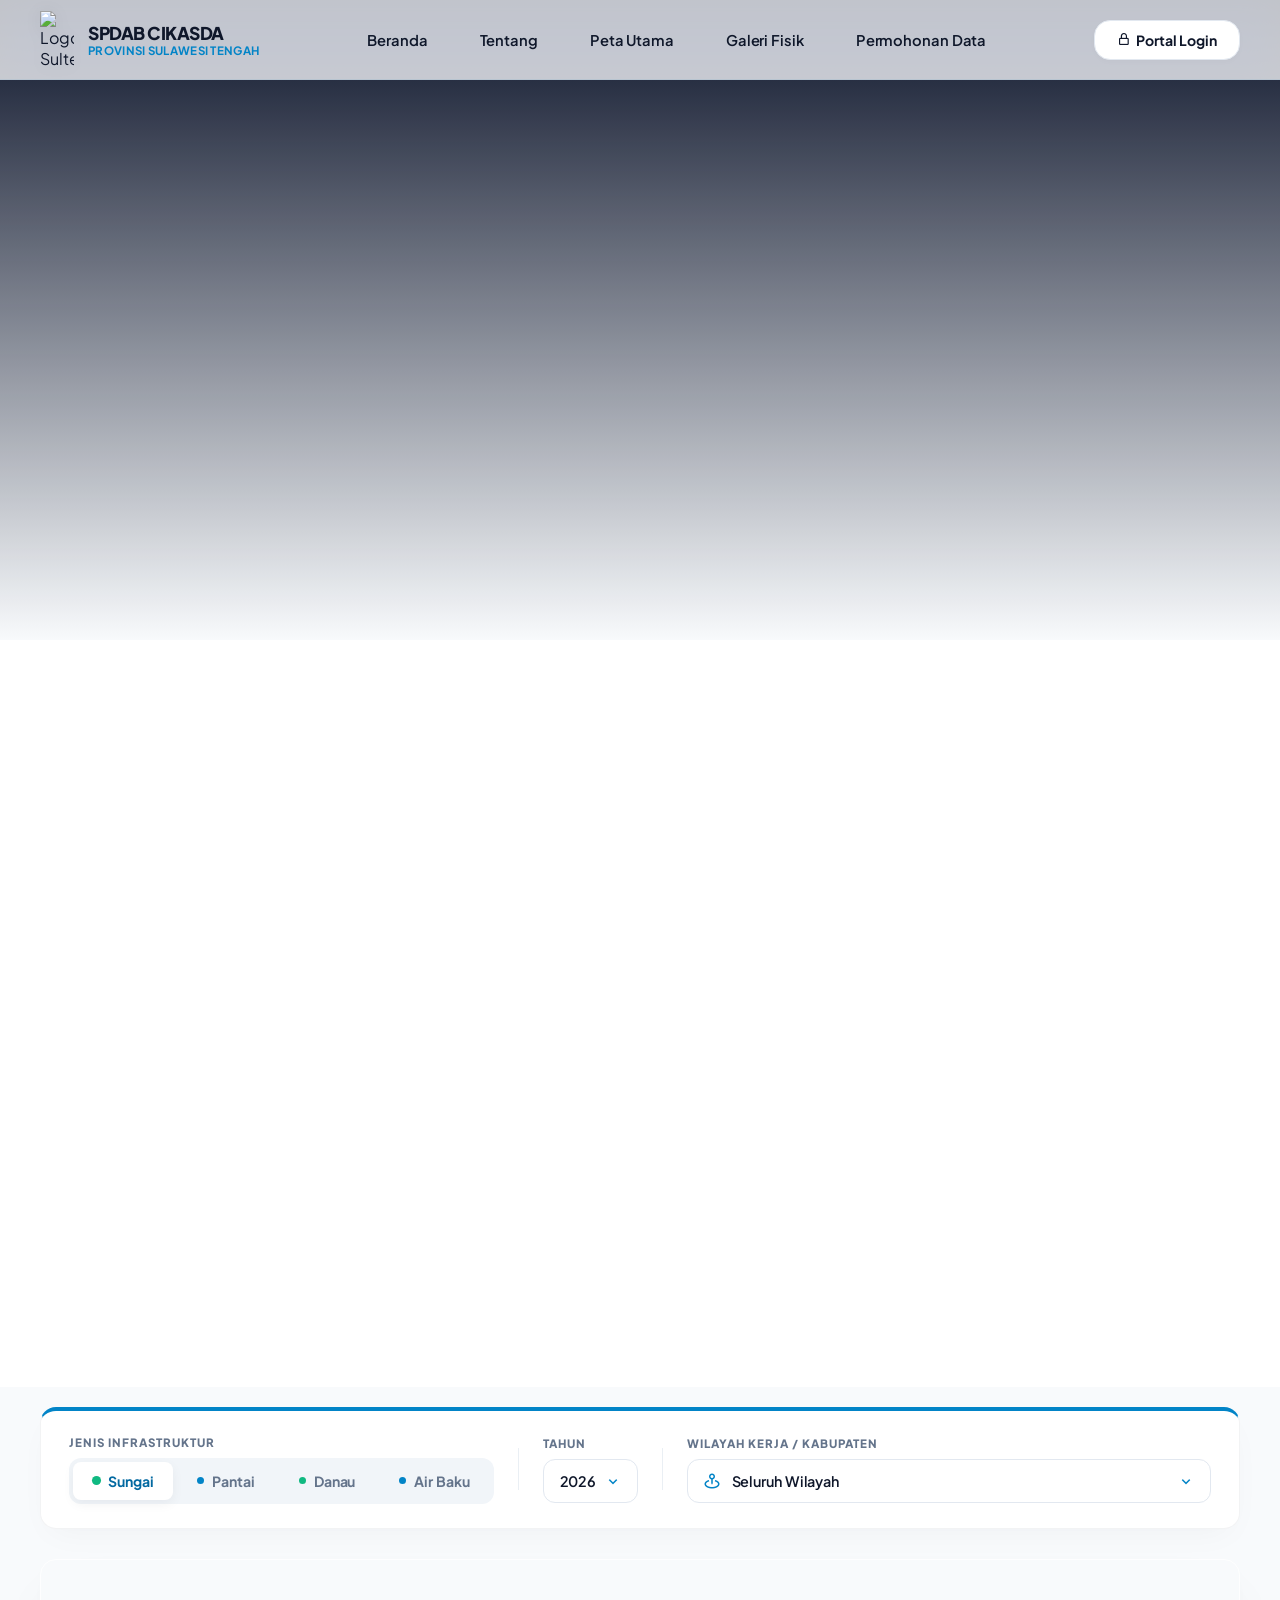
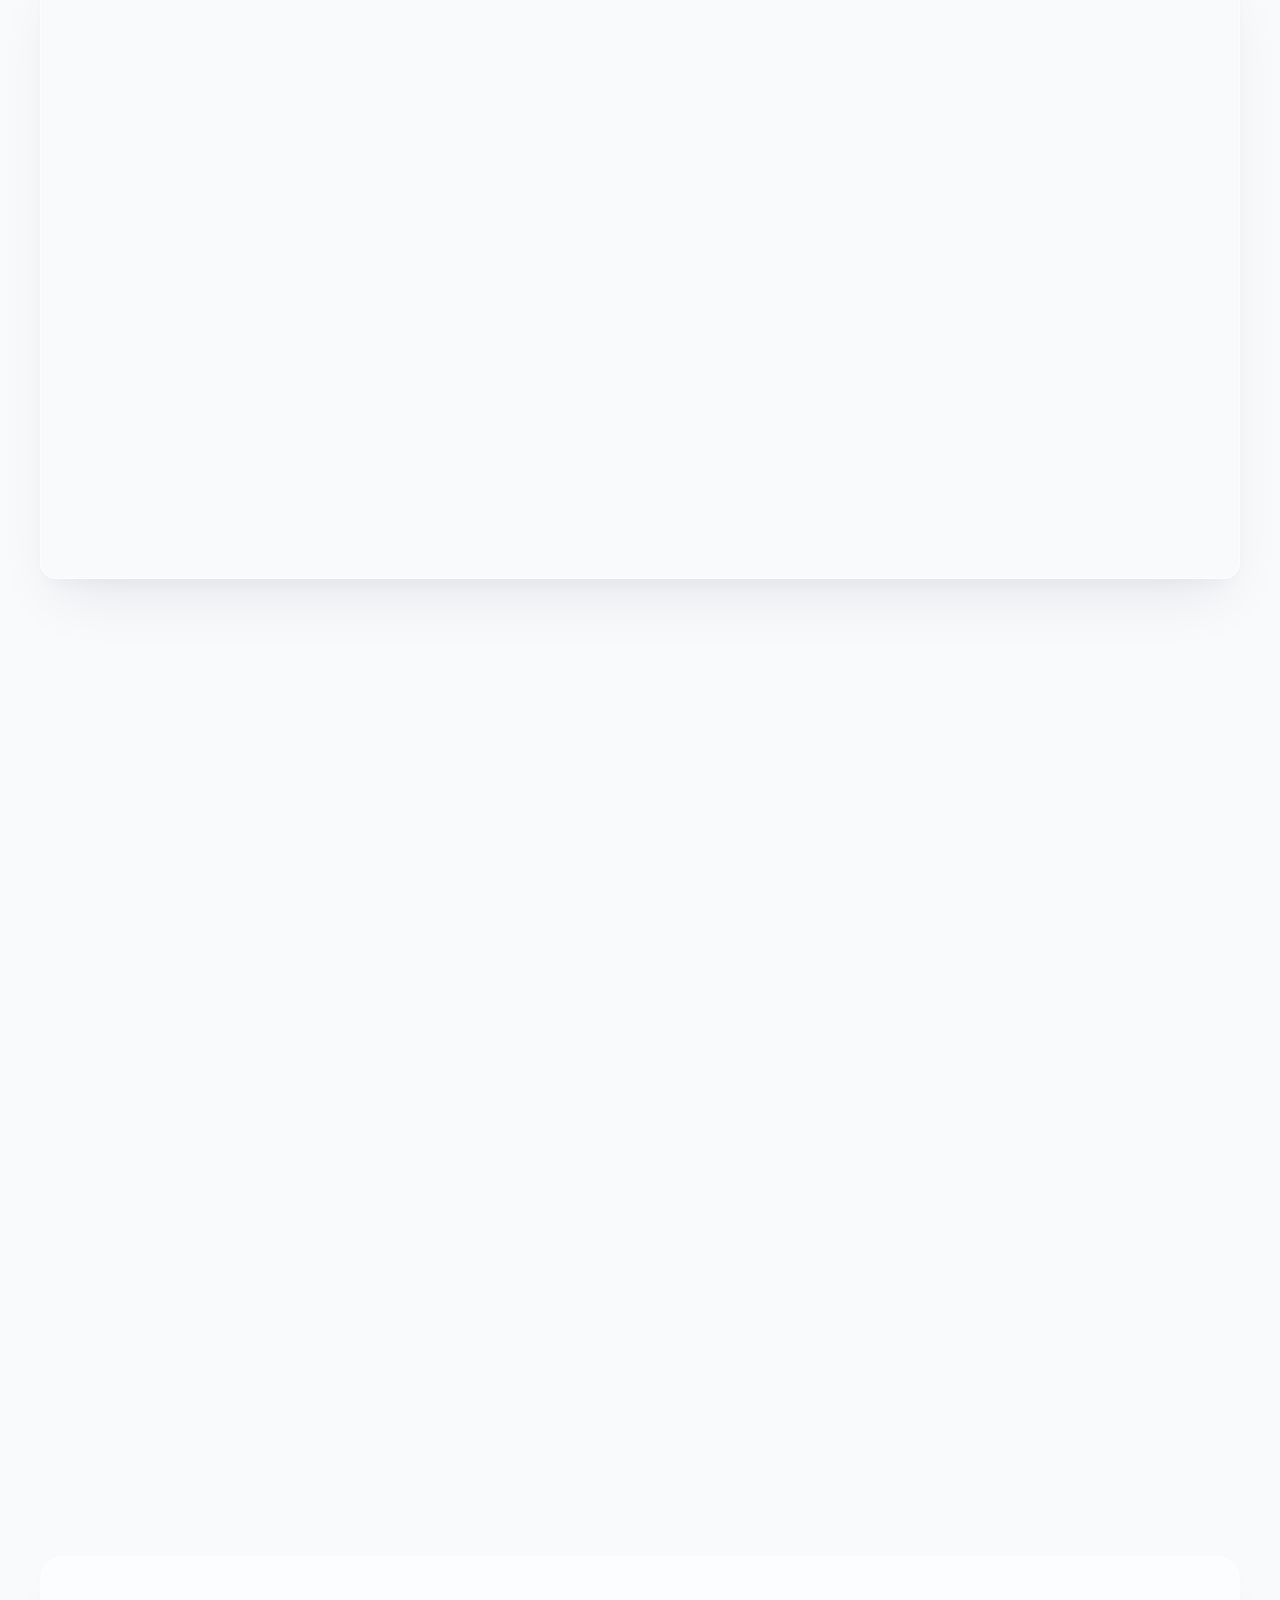
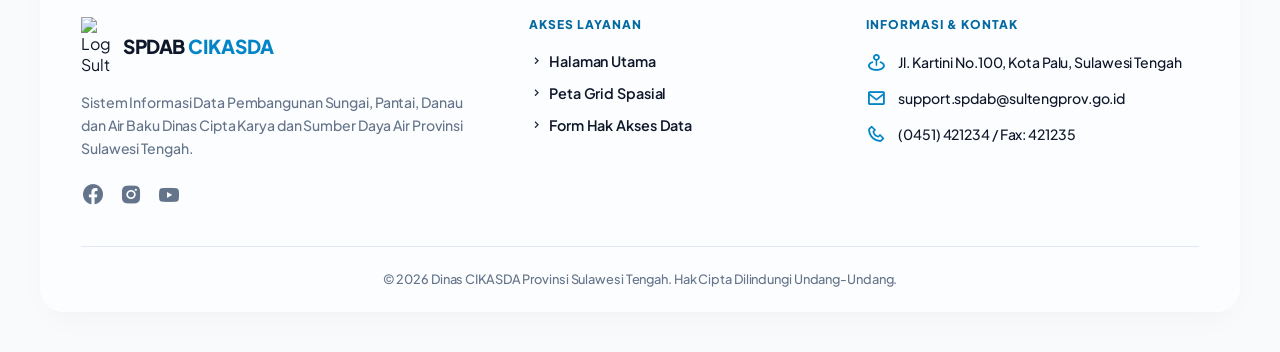
==== index.html @ 3705050e "kaledo" ====
<!DOCTYPE html>
<html lang="id">
<head>
    <meta charset="UTF-8">
    <meta name="viewport" content="width=device-width, initial-scale=1.0">
    <title>SPDAB CIKASDA — Provinsi Sulawesi Tengah</title>
    
    <link href="https://fonts.googleapis.com/css2?family=Plus+Jakarta+Sans:wght@400;500;600;700;800&display=swap" rel="stylesheet">
    <link href='https://unpkg.com/boxicons@2.1.4/css/boxicons.min.css' rel='stylesheet'>
    <link rel="stylesheet" href="https://unpkg.com/leaflet@1.9.4/dist/leaflet.css" crossorigin=""/>
    
    <!-- Library Animasi AOS CSS -->
    <link rel="stylesheet" href="https://unpkg.com/aos@next/dist/aos.css" />
    
    <link rel="stylesheet" href="style.css">
</head>
<body>

    <nav class="nav-bar">
        <div class="nav-wrapper">
            <div class="brand-signature">
                <img src="https://upload.wikimedia.org/wikipedia/commons/b/bf/Coat_of_arms_of_Central_Sulawesi.png" alt="Logo Sulteng" class="sulteng-corporate-logo">
                <div class="brand-meta">
                    <h2>SPDAB CIKASDA</h2>
                    <p>Provinsi Sulawesi Tengah</p>
                </div>
            </div>
            <div class="nav-navigation">
                <a href="#beranda" class="nav-link active">Beranda</a>
                <a href="#tentang-tujuan" class="nav-link">Tentang</a>
                <a href="#eksplorasi-gis" class="nav-link">Peta Utama</a>
                <a href="#galeri-progres" class="nav-link">Galeri Fisik</a>
                <button class="nav-btn-action" id="btnNavPermohonan">Permohonan Data</button>
            </div>
            <div class="nav-action">
                <a href="login.html" class="btn-login-portal" style="text-decoration: none; display: inline-flex; align-items: center; gap: 5px;">
                    <i class='bx bx-lock-alt'></i> Portal Login
                </a>
            </div>
        </div>
    </nav>

    <section id="beranda" class="premium-hero">
        <div class="hero-bg-image"></div>
        <div class="hero-gradient-overlay"></div>
        <div class="hero-content">
            <!-- Hero elements animasi memudar ke atas -->
            <div class="hero-badge" data-aos="fade-up">
                <span class="badge-pulse"></span> Integrasi Data Geospasial Aktual 2026
            </div>
            <h1 data-aos="fade-up" data-aos-delay="150">Sistem Informasi Data Pembangunan <br>Sungai, Pantai, Danau dan Air Baku (SPDAB)</h1>
            <p data-aos="fade-up" data-aos-delay="300">Konsolidasi data spasial infrastruktur sumber daya air di wilayah Provinsi Sulawesi Tengah dalam satu platform pemantauan yang transparan dan akurat.</p>
        </div>
    </section>

    <section id="tentang-tujuan" class="about-purpose-section">
        <div class="about-container">
            <div class="about-narrative">
                <div class="organic-badge" data-aos="fade-down">
                    <i class='bx bx-info-circle'></i> Manifes Platform
                </div>
                <h2 data-aos="fade-right" data-aos-delay="100">Menjaga Aliran Kehidupan, <br>Membangun Masa Depan Sulteng</h2>
                <p class="body-text" data-aos="fade-up" data-aos-delay="200">
                    Platform ini dirancang khusus untuk Melaksanakan Pengembangan dan Pengelolaan Jaringan Irigasi dan Rawa, serta Pengelolaan dan Konservasi Sungai, Danau,Pantai dan Air Baku di Wilayah Provinsi Sulawesi Tengah
                </p>
                
                <div class="purpose-fluid-grid">
                    <!-- Kartu-kartu tujuan muncul dari bawah berjenjang -->
                    <div class="purpose-card" data-aos="fade-up" data-aos-delay="300">
                        <div class="purpose-icon blue"><i class='bx bx-bullseye'></i></div>
                        <div class="purpose-info">
                            <h3>Akurasi Spasial</h3>
                            <p>Memastikan setiap titik konstruksi sungai dan air baku terekam presisi berbasis koordinat aktual.</p>
                        </div>
                    </div>
                    <div class="purpose-card" data-aos="fade-up" data-aos-delay="400">
                        <div class="purpose-icon green"><i class='bx bx-show-alt'></i></div>
                        <div class="purpose-info">
                            <h3>Transparansi Publik</h3>
                            <p>Membuka akses monitoring bagi masyarakat, akademisi, dan instansi untuk memantau pemanfaatan anggaran.</p>
                        </div>
                    </div>
                </div>
            </div>

            <!-- Bagian visual masuk dari arah kanan -->
            <div class="about-visual-showcase" data-aos="fade-left" data-aos-delay="300">
                <div class="organic-blob-shape"></div>
                <div class="stats-floating-glass animate-float">
                    <span class="stat-number">100%</span>
                    <span class="stat-label">Validasi Lapangan</span>
                </div>
                <div class="water-card-glass">
                    <h4>Wilayah Sungai Strategis</h4>
                    <p>Mencakup pengelolaan terpadu di 12 Kabupaten/Kota Sulawesi Tengah.</p>
                </div>
            </div>
        </div>
    </section>

    <section id="eksplorasi-gis" class="gis-workspace-section" data-aos="fade-up" data-aos-duration="1200">
        <div class="workspace-container">
            
            <div class="gis-horizontal-control-bar">
                
                <div class="control-segment">
                    <span class="control-label">Jenis Infrastruktur</span>
                    <div class="segmented-pill-wrapper">
                        <button class="segment-pill-btn active" data-category="sungai"><span class="indicator-dot green"></span>Sungai</button>
                        <button class="segment-pill-btn" data-category="pantai"><span class="indicator-dot blue"></span>Pantai</button>
                        <button class="segment-pill-btn" data-category="danau"><span class="indicator-dot green"></span>Danau</button>
                        <button class="segment-pill-btn" data-category="air-baku"><span class="indicator-dot blue"></span>Air Baku</button>
                    </div>
                </div>

                <div class="control-divider"></div>

                <div class="control-segment">
                    <span class="control-label">Tahun</span>
                    <div class="custom-select-wrapper">
                        <select id="yearSelectDropdown" class="minimal-select">
                            <option value="2026">2026</option>
                            <option value="2025">2025</option>
                            <option value="2024">2024</option>
                            <option value="2023">2022</option>
                            <option value="2023">2022</option>
                            <option value="2023">2021</option>
                            <option value="2023">2021</option>
                        </select>
                        <i class='bx bx-chevron-down select-arrow'></i>
                    </div>
                </div>

                <div class="control-divider"></div>

                <div class="control-segment flex-grow-segment">
                    <span class="control-label">Wilayah Kerja / Kabupaten</span>
                    <div class="custom-select-wrapper">
                        <select id="regionSelectDropdown" class="minimal-select">
                            <option value="ALL">Seluruh Wilayah</option>
                        </select>
                        <i class='bx bx-map-pin select-arrow-left'></i> <i class='bx bx-chevron-down select-arrow'></i>
                    </div>
                </div>

            </div>

            <main class="map-viewport-wrapper">
                <div id="map"></div>

                <div class="floating-gis-data-sheet" id="gisDetailSheet">
                    <div class="sheet-top-bar">
                        <div class="sheet-badge"><i class='bx bx-cube-alt'></i> <span id="sheetCategoryBadge">Sungai</span></div>
                        <button class="sheet-close-btn" id="closeSheetBtn"><i class='bx bx-x'></i></button>
                    </div>
                    <h3 id="sheetProjectTitle">Nama Proyek Kontruksi</h3>
                    <div class="sheet-content-metrics">
                        <div class="metric-item">
                            <span class="m-label">Volume Konstruksi</span>
                            <span class="m-value" id="sheetVolumeValue">-</span>
                        </div>
                        <div class="metric-item">
                            <span class="m-label">Titik Koordinat GPS</span>
                            <span class="m-value text-blue" id="sheetCoordsValue">-</span>
                        </div>
                        <div class="metric-card-notes">
                            <h4>Catatan Teknis Lapangan</h4>
                            <p id="sheetDescriptionValue">-</p>
                        </div>
                    </div>
                </div>
            </main>

        </div>
    </section>

    <section id="galeri-progres" class="gallery-progress-section">
        <div class="gallery-section-header" data-aos="fade-down">
            <div class="organic-badge green">
                <i class='bx bx-images'></i> Bukti Fisik Lapangan
            </div>
            <h2>Eksplorasi Visual Pembangunan</h2>
            <p>Melihat perubahan nyata kondisi infrastruktur melalui dokumentasi autentik tim satuan kerja CIKASDA.</p>
        </div>

        <div class="gallery-fluid-grid">
            
            <!-- Kartu Galeri 1 (Efek zoom-in dari bawah) -->
            <div class="gallery-card" data-aos="zoom-in-up" data-aos-delay="100">
                <div class="gallery-image-wrapper">
                    <img src="https://akcdn.detik.net.id/community/media/visual/2017/09/25/691a00d3-b2e8-4934-9be1-70853d0c3378.jpg?w=700&q=90" alt="Pekerjaan Sungai">
                    <span class="project-tag tag-river">Sungai</span>
                </div>
                <div class="gallery-details">
                    <div class="project-meta-top">
                        <span><i class='bx bx-map'></i> Sigi</span>
                        <span class="status-badge done">Selesai</span>
                    </div>
                    <h3>Pembangunan Tanggul Normalisasi Sungai Gumbasa</h3>
                    <p>Proteksi kawasan pemukiman warga dari luapan debit air sungai saat curah hujan tinggi.</p>
                    <div class="project-progress-bar">
                        <div class="bar-fill" style="width: 100%;"></div>
                    </div>
                </div>
            </div>

            <!-- Kartu Galeri 2 -->
            <div class="gallery-card" data-aos="zoom-in-up" data-aos-delay="200">
                <div class="gallery-image-wrapper">
                    <img src="https://www.ijintender.co.id/images/article/3226%20Desember%202020.jpg" alt="Fasilitas Air Baku">
                    <span class="project-tag tag-water">Air Baku</span>
                </div>
                <div class="gallery-details">
                    <div class="project-meta-top">
                        <span><i class='bx bx-map'></i> Donggala</span>
                        <span class="status-badge active">On Progress</span>
                    </div>
                    <h3>Pipa Transmisi & Reservoir Air Baku Zona Pantai Barat</h3>
                    <p>Peningkatan kapasitas suplai air bersih untuk kebutuhan domestik masyarakat pesisir.</p>
                    <div class="project-progress-bar">
                        <div class="bar-fill" style="width: 75%;"></div>
                    </div>
                </div>
            </div>

            <!-- Kartu Galeri 3 -->
            <div class="gallery-card" data-aos="zoom-in-up" data-aos-delay="300">
                <div class="gallery-image-wrapper">
                    <img src="https://sulawesi.news/wp-content/uploads/2022/11/IMG-20221104-WA0272.jpg" alt="Pengamanan Pantai">
                    <span class="project-tag tag-coast">Pantai</span>
                </div>
                <div class="gallery-details">
                    <div class="project-meta-top">
                        <span><i class='bx bx-map'></i> Palu</span>
                        <span class="status-badge done">Selesai</span>
                    </div>
                    <h3>Revitalisasi Breakwater & Tanggul Pengaman Pantai Talise</h3>
                    <p>Mereduksi energi gelombang pasang sekaligus menata kembali estetika ruang publik pantai kota.</p>
                    <div class="project-progress-bar">
                        <div class="bar-fill" style="width: 100%;"></div>
                    </div>
                </div>
            </div>

        </div>
    </section>

    <div class="footer-blur-container">
        <footer class="corporate-footer-glass">
            <div class="footer-grid-container">
                <div class="footer-brand-column">
                    <div class="footer-logo">
                        <img src="https://upload.wikimedia.org/wikipedia/commons/b/bf/Coat_of_arms_of_Central_Sulawesi.png" alt="Logo Sulteng" class="sulteng-corporate-logo-footer">
                        <h3>SPDAB <span>CIKASDA</span></h3>
                    </div>
                    <p class="footer-brand-text">Sistem Informasi Data Pembangunan Sungai, Pantai, Danau dan Air Baku Dinas Cipta Karya dan Sumber Daya Air Provinsi Sulawesi Tengah.</p>
                    <div class="footer-social-links">
                        <a href="#"><i class='bx bxl-facebook-circle'></i></a>
                        <a href="#"><i class='bx bxl-instagram-alt' ></i></a>
                        <a href="#"><i class='bx bxl-youtube' ></i></a>
                    </div>
                </div>
                <div class="footer-links-column">
                    <h4>Akses Layanan</h4>
                    <ul>
                        <li><a href="#beranda"><i class='bx bx-chevron-right'></i> Halaman Utama</a></li>
                        <li><a href="#eksplorasi-gis"><i class='bx bx-chevron-right'></i> Peta Grid Spasial</a></li>
                        <li><button onclick="document.getElementById('btnNavPermohonan').click()"><i class='bx bx-chevron-right'></i> Form Hak Akses Data</button></li>
                    </ul>
                </div>
                <div class="footer-contact-column">
                    <h4>Informasi & Kontak</h4>
                    <p><i class='bx bx-map-pin' ></i> Jl. Kartini No.100, Kota Palu, Sulawesi Tengah</p>
                    <p><i class='bx bx-envelope' ></i> support.spdab@sultengprov.go.id</p>
                    <p><i class='bx bx-phone' ></i> (0451) 421234 / Fax: 421235</p>
                </div>
            </div>

            <div class="footer-bottom-bar">
                <p>&copy; 2026 Dinas CIKASDA Provinsi Sulawesi Tengah. Hak Cipta Dilindungi Undang-Undang.</p>
            </div>
        </footer>
    </div>

    <div class="modal-window-backdrop" id="requestDataModal">
        <div class="modal-window-container">
            <button class="modal-close-trigger" id="closeModalBtn"><i class='bx bx-x'></i></button>
            <div class="modal-window-header">
                <div class="modal-header-icon"><i class='bx bx-shield-quarter'></i></div>
                <h3>Formulir Permohonan Akses Data</h3>
                <p>Arsip data di bawah tahun 2026 memerlukan verifikasi dan perizinan tertulis dari pihak sekretariat CIKASDA.</p>
            </div>
            <form id="requestForm" onsubmit="event.preventDefault(); alert('Formulir terkirim! Tim admin CIKASDA akan memverifikasi permohonan Anda via email.'); document.getElementById('closeModalBtn').click();">
                <div class="form-group-input">
                    <label>Nama Lengkap / Instansi Pemohon</label>
                    <input type="text" required placeholder="Contoh: Badan Peneliti Universitas Tadulako">
                </div>
                <div class="form-group-input">
                    <label>Alamat Email Kontak Resmi</label>
                    <input type="email" required placeholder="name@domain.com">
                </div>
                <div class="form-group-input">
                    <label>Alamat Email Kontak Resmi</label>
                    <input type="email" required placeholder="name@domain.com">
                </div>
                <div class="form-group-input">
                    <label>Alasan Pengajuan Data Historis</label>
                    <textarea rows="3" required placeholder="Tuliskan alasan analitis atau keperluan studi Anda dengan jelas..."></textarea>
                </div>
                <div class="modal-footer-actions">
                    <button type="button" class="btn-action-outline" id="cancelModalBtn">Batalkan</button>
                    <button type="submit" class="btn-action-solid">Kirim Berkas Pengajuan</button>
                </div>
            </form>
        </div>
    </div>

    <script src="https://unpkg.com/leaflet@1.9.4/dist/leaflet.js" crossorigin=""></script>
    
    <!-- Library Animasi AOS JS -->
    <script src="https://unpkg.com/aos@next/dist/aos.js"></script>
    
    <script src="script.js"></script>
</body>
</html>
---- style.css ----
:root {
    --white: #FFFFFF;
    --bg-light: #F8FAFC; 
    --text-dark: #0F172A;
    --text-muted: #64748B;
    

    --brand-blue: #0284C7;      
    --brand-blue-light: #F0F9FF;
    --brand-blue-dark: #0369A1;
    --brand-green: #10B981;       
    --brand-green-light: #ECFDF5;
    --brand-red: #EF4444;       
    
    --border-thin: #E2E8F0;
    

    --shadow-subtle: 0 12px 34px -10px rgba(15, 23, 42, 0.04), 0 4px 12px -4px rgba(15, 23, 42, 0.02);
    --shadow-premium: 0 30px 60px -15px rgba(15, 23, 42, 0.08), 0 10px 20px -5px rgba(15, 23, 42, 0.04);
    
    --radius-ui: 16px;
    

    --transition-smooth: all 0.4s cubic-bezier(0.25, 1, 0.5, 1);
    --transition-elastic: all 0.5s cubic-bezier(0.34, 1.56, 0.64, 1);
}

html {
    scroll-behavior: smooth;
    scroll-padding-top: 60px; 
}

* { 
    margin: 0; 
    padding: 0; 
    box-sizing: border-box; 
    font-family: 'Plus Jakarta Sans', sans-serif; 
    letter-spacing: -0.1px;
}

body { 
    background-color: var(--bg-light); 
    color: var(--text-dark); 
    -webkit-font-smoothing: antialiased;
    -moz-osx-font-smoothing: grayscale;
    

    background-image: 
        radial-gradient(circle at 0% 0%, rgba(2, 132, 199, 0.04) 0%, transparent 35%),
        radial-gradient(circle at 100% 100%, rgba(16, 185, 129, 0.04) 0%, transparent 45%);
    background-attachment: fixed;
}


.nav-bar { 
    position: fixed; 
    top: 0; 
    left: 0; 
    width: 100%; 
    height: 80px; 
    background: rgba(255, 255, 255, 0.75); 
    backdrop-filter: blur(20px) saturate(180%); 
    -webkit-backdrop-filter: blur(20px) saturate(180%); 
    border-bottom: 1px solid rgba(2, 132, 199, 0.08); 
    z-index: 2000; 
    transition: var(--transition-smooth);
}
.nav-wrapper { max-width: 1440px; margin: 0 auto; height: 100%; display: flex; justify-content: space-between; align-items: center; padding: 0 40px; }
.brand-signature { display: flex; align-items: center; gap: 14px; }
.sulteng-corporate-logo { width: 34px; height: auto; object-fit: contain; filter: drop-shadow(0 2px 8px rgba(0,0,0,0.06)); }

.brand-meta h2 { font-size: 1.1rem; font-weight: 800; letter-spacing: -0.5px; color: var(--text-dark); }
.brand-meta p { font-size: 0.72rem; color: var(--brand-blue); font-weight: 700; letter-spacing: 0.3px; margin-top: -1px; text-transform: uppercase; }

.nav-navigation { display: flex; gap: 12px; align-items: center; }

/* Mikro-interaksi Tombol Navigasi */
.nav-link, 
.nav-btn-action { 
    text-decoration: none; 
    color: var(--text-dark); 
    font-size: 0.92rem; 
    font-weight: 600; 
    padding: 10px 20px;
    border-radius: var(--radius-ui);
    background: transparent; 
    border: none;
    cursor: pointer; 
    display: flex; 
    align-items: center; 
    gap: 8px; 
    transition: var(--transition-elastic); 
}

.nav-link:hover, 
.nav-btn-action:hover { 
    color: var(--brand-blue); 
    background: var(--brand-blue-light);
    transform: scale(1.02);
}

.nav-btn-action i {
    font-size: 1.1rem;
    color: var(--text-muted);
    transition: var(--transition-smooth);
}
.nav-btn-action:hover i {
    color: var(--brand-blue);
    transform: rotate(5deg);
}

.btn-login-portal { 
    background: var(--white); 
    border: 1.5px solid var(--border-thin); 
    color: var(--text-dark);
    padding: 10px 22px; 
    border-radius: var(--radius-ui); 
    font-weight: 700; 
    font-size: 0.88rem; 
    cursor: pointer; 
    display: flex; 
    align-items: center; 
    gap: 8px; 
    box-shadow: 0 2px 6px rgba(15, 23, 42, 0.02);
    transition: var(--transition-elastic); 
}
.btn-login-portal:hover { 
    border-color: var(--brand-blue);
    background: var(--brand-blue); 
    color: var(--white); 
    transform: translateY(-2px);
    box-shadow: 0 12px 20px -8px rgba(2, 132, 199, 0.3);
}

/* PREMIUM HERO SECTION */
.premium-hero { 
    position: relative; 
    min-height: 640px; 
    display: flex; 
    align-items: center; 
    justify-content: center; 
    text-align: center; 
    background-color: #0B1329; 
    overflow: hidden; 
    padding: 140px 24px 100px;
}
.hero-bg-image { 
    position: absolute; 
    inset: 0; 
    background-image: url('https://images.unsplash.com/photo-1713959989861-2425c95e9777?q=80&w=764&auto=format&fit=crop&ixlib=rb-4.1.0&ixid=M3wxMjA3fDB8MHxwaG90by1wYWdlfHx8fGVufDB8fHx8fA%3D%3D'); 
    background-size: cover; 
    background-position: center; 
    opacity: 0.98;
    filter: scale(1.05) blur(1px);
}
.hero-gradient-overlay { 
    position: absolute; 
    inset: 0; 
    background: linear-gradient(180deg, rgba(11, 19, 41, 0.3) 0%, var(--bg-light) 100%); 
    z-index: 1; 
}
.hero-content { 
    position: relative; 
    z-index: 10; 
    max-width: 950px; 
    padding: 0 24px; 
    animation: cubicFadeInUp 1.2s cubic-bezier(0.16, 1, 0.3, 1) forwards;
}

.hero-badge { 
    display: inline-flex; 
    align-items: center; 
    gap: 8px; 
    background: rgba(255, 255, 255, 0.9); 
    backdrop-filter: blur(8px);
    border: 1px solid var(--border-thin); 
    padding: 8px 18px; 
    border-radius: 100px; 
    font-size: 0.8rem; 
    font-weight: 700; 
    color: var(--brand-blue-dark); 
    margin-bottom: 28px; 
    box-shadow: var(--shadow-subtle);
}
.badge-pulse { width: 8px; height: 8px; background: var(--brand-green); border-radius: 50%; display: inline-block; animation: pulseGlow 2.5s infinite; }

.premium-hero h1 { font-size: 2.8rem; font-weight: 800; color: var(--text-dark); line-height: 1.35; letter-spacing: -1.2px; margin-bottom: 22px; text-shadow: 0 10px 30px rgba(255,255,255,0.5); }
.premium-hero p { font-size: 1.05rem; color: var(--text-muted); max-width: 720px; margin: 0 auto; line-height: 1.75; font-weight: 500; }

/* HORIZONTAL CONTROLLER WORKSPACE */
.gis-workspace-section { 
    padding: 20px 40px 60px; 
    max-width: 1440px; 
    margin: 0 auto;
    animation: cubicFadeInUp 1.4s cubic-bezier(0.16, 1, 0.3, 1) forwards;
}
.gis-horizontal-control-bar { 
    display: flex; 
    align-items: center; 
    gap: 24px; 
    background: var(--white); 
    padding: 24px 28px; 
    border-radius: var(--radius-ui); 
    border: 1px solid rgba(15, 23, 42, 0.05);
    border-top: 4px solid var(--brand-blue);
    box-shadow: var(--shadow-subtle); 
    margin-bottom: 30px; 
}
.control-segment { display: flex; flex-direction: column; gap: 8px; }
.flex-grow-segment { flex: 1; }
.control-label { font-size: 0.72rem; font-weight: 800; text-transform: uppercase; color: var(--text-muted); letter-spacing: 1px; }
.control-divider { width: 1px; height: 42px; background: var(--border-thin); align-self: center; opacity: 0.7; }

/* Segmented Controls Modifikasi Fluid */
.segmented-pill-wrapper { display: flex; gap: 4px; background: #F1F5F9; padding: 4px; border-radius: 12px; }
.segment-pill-btn { 
    border: none; 
    background: transparent; 
    padding: 10px 20px; 
    font-size: 0.88rem; 
    font-weight: 700; 
    color: var(--text-muted); 
    border-radius: 8px; 
    cursor: pointer; 
    display: flex; 
    align-items: center; 
    gap: 8px; 
    transition: var(--transition-smooth); 
}
.segment-pill-btn:hover:not(.active) {
    background: var(--white);
    color: var(--text-dark);
    box-shadow: 0 2px 8px rgba(0,0,0,0.04);
}
.segment-pill-btn.active { 
    background: var(--white); 
    color: var(--brand-blue-dark); 
    box-shadow: 0 4px 12px rgba(15, 23, 42, 0.05); 
}
.indicator-dot { width: 7px; height: 7px; border-radius: 50%; display: inline-block; transition: var(--transition-smooth); }
.indicator-dot.green { background: var(--brand-green); }
.indicator-dot.blue { background: var(--brand-blue); }
.segment-pill-btn.active .indicator-dot { transform: scale(1.3); }

/* Customisasi Dropdown Elit */
.custom-select-wrapper { position: relative; display: flex; align-items: center; width: 100%; }
.minimal-select { 
    width: 100%; 
    background: var(--white); 
    border: 1.5px solid var(--border-thin); 
    padding: 12px 40px 12px 16px; 
    font-size: 0.9rem; 
    font-weight: 600; 
    color: var(--text-dark); 
    border-radius: 12px; 
    outline: none; 
    appearance: none; 
    -webkit-appearance: none; 
    cursor: pointer; 
    transition: var(--transition-smooth); 
}
.minimal-select:hover {
    border-color: var(--brand-blue);
    box-shadow: 0 4px 12px rgba(2, 132, 199, 0.03);
}
.minimal-select:focus { 
    border-color: var(--brand-blue); 
    box-shadow: 0 0 0 4px rgba(2, 132, 199, 0.1);
}

.select-arrow, .select-arrow-left { position: absolute; right: 16px; pointer-events: none; color: var(--brand-blue); font-size: 18px; transition: var(--transition-smooth); }
.select-arrow-left { left: 16px; right: auto; }
#regionSelectDropdown { padding-left: 44px; min-width: 290px; }
.minimal-select:focus ~ i { transform: translateY(-2px) scale(1.1); color: var(--brand-blue-dark); }

/* MAP VIEWPORT & MAP PIN */
.map-viewport-wrapper { 
    position: relative; 
    height: 620px; 
    border-radius: var(--radius-ui); 
    overflow: hidden; 
    border: 1px solid rgba(255, 255, 255, 0.8); 
    box-shadow: var(--shadow-premium); 
    transition: var(--transition-smooth);
}
#map { width: 100%; height: 100%; z-index: 1; }

/* Custom Maker UI Manusiawi (Organik) */
.gis-premium-marker {
    background: var(--brand-blue);
    border: 2px solid var(--white);
    border-radius: 50%;
    box-shadow: 0 0 0 0 rgba(2, 132, 199, 0.5);
    animation: markerPulse 2s infinite cubic-bezier(0.66, 0, 0, 1);
    transition: var(--transition-elastic);
}
.gis-premium-marker.active-pin {
    background: var(--brand-green) !important;
    transform: scale(1.3);
    box-shadow: 0 0 0 10px rgba(16, 185, 129, 0);
    animation: none;
}

/* MAP FLOATING SHEET */
.floating-gis-data-sheet { 
    position: absolute; 
    top: 24px; 
    right: -400px; 
    width: 350px; 
    background: rgba(255, 255, 255, 0.9); 
    backdrop-filter: blur(24px); 
    -webkit-backdrop-filter: blur(24px); 
    border: 1px solid rgba(255,255,255,0.6); 
    border-radius: var(--radius-ui); 
    padding: 26px; 
    box-shadow: var(--shadow-premium); 
    z-index: 1000; 
    transition: right 0.5s cubic-bezier(0.16, 1, 0.3, 1); 
}
.floating-gis-data-sheet.open { right: 24px; }
.sheet-top-bar { display: flex; justify-content: space-between; align-items: center; margin-bottom: 16px; }
.sheet-badge { display: inline-flex; align-items: center; gap: 6px; font-size: 0.72rem; font-weight: 800; background: var(--brand-blue-light); color: var(--brand-blue-dark); padding: 6px 12px; border-radius: 6px; text-transform: uppercase; letter-spacing: 0.5px; }
.sheet-close-btn { background: none; border: none; font-size: 1.4rem; cursor: pointer; color: var(--text-muted); transition: var(--transition-smooth); }
.sheet-close-btn:hover { color: var(--brand-red); transform: rotate(90deg); }
.floating-gis-data-sheet h3 { font-size: 1.15rem; font-weight: 800; margin-bottom: 20px; line-height: 1.4; color: var(--text-dark); letter-spacing: -0.3px; }
.sheet-content-metrics { display: flex; flex-direction: column; gap: 14px; }
.metric-item { display: flex; justify-content: space-between; padding-bottom: 10px; border-bottom: 1px solid var(--border-thin); font-size: 0.88rem; }
.m-label { color: var(--text-muted); font-weight: 500; }
.m-value { font-weight: 700; color: var(--text-dark); }
.text-blue { color: var(--brand-blue-dark) !important; }
.metric-card-notes { background: rgba(241, 245, 249, 0.6); border-left: 4px solid var(--brand-green); padding: 14px; border-radius: 8px; margin-top: 8px; }
.metric-card-notes h4 { font-size: 0.72rem; text-transform: uppercase; color: var(--brand-blue-dark); letter-spacing: 0.5px; margin-bottom: 6px; font-weight: 800; }
.metric-card-notes p { font-size: 0.82rem; line-height: 1.6; color: var(--text-dark); font-weight: 500; }

/* GLASSMORPHISM CORPORATE FOOTER */
.footer-blur-container { padding: 40px 40px 40px; }
.corporate-footer-glass { 
    background: rgba(255, 255, 255, 0.6); 
    backdrop-filter: blur(20px); 
    -webkit-backdrop-filter: blur(20px); 
    border: 1px solid rgba(255, 255, 255, 0.5); 
    border-radius: 24px; 
    max-width: 1440px; 
    margin: 0 auto; 
    padding: 60px 40px 24px; 
    box-shadow: var(--shadow-subtle); 
}
.footer-grid-container { display: grid; grid-template-columns: 1.4fr 1fr 1.2fr; gap: 60px; padding-bottom: 36px; border-bottom: 1px solid var(--border-thin); }
.footer-logo { display: flex; align-items: center; gap: 12px; margin-bottom: 16px; }
.sulteng-corporate-logo-footer { width: 30px; height: auto; object-fit: contain; }

.footer-logo h3 { font-size: 1.2rem; font-weight: 800; color: var(--text-dark); letter-spacing: -0.4px; }
.footer-logo h3 span { color: var(--brand-blue); }
.footer-brand-text { font-size: 0.88rem; color: var(--text-muted); line-height: 1.65; font-weight: 500; }

.footer-social-links { display: flex; gap: 14px; margin-top: 20px; }
.footer-social-links a { font-size: 24px; color: var(--text-muted); transition: var(--transition-elastic); }
.footer-social-links a:hover { color: var(--brand-blue); transform: translateY(-4px) scale(1.1); }

.footer-links-column h4, .footer-contact-column h4 { font-size: 0.75rem; font-weight: 800; text-transform: uppercase; letter-spacing: 1px; margin-bottom: 20px; color: var(--brand-blue-dark); }
.footer-links-column ul { list-style: none; display: flex; flex-direction: column; gap: 14px; }
.footer-links-column a, .footer-links-column button { text-decoration: none; color: var(--text-dark); font-size: 0.9rem; font-weight: 600; background: none; border: none; cursor: pointer; text-align: left; transition: var(--transition-smooth); display: flex; align-items: center; gap: 6px; }
.footer-links-column a:hover, .footer-links-column button:hover { color: var(--brand-blue); transform: translateX(4px); }
.footer-contact-column p { font-size: 0.88rem; color: var(--text-dark); display: flex; align-items: center; gap: 12px; margin-bottom: 16px; font-weight: 500; }
.footer-contact-column i { color: var(--brand-blue); font-size: 20px; }

.footer-bottom-bar { text-align: center; padding-top: 24px; font-size: 0.8rem; color: var(--text-muted); font-weight: 500; letter-spacing: 0.2px; }

/* REVISI & PENYELESAIAN POPUP MODAL (Fixing Truncated CSS Bug) */
.modal-window-backdrop { 
    position: fixed; 
    inset: 0; 
    background: rgba(15, 23, 42, 0.4); 
    backdrop-filter: blur(12px); 
    -webkit-backdrop-filter: blur(12px); 
    z-index: 5000; 
    display: flex; 
    align-items: center; 
    justify-content: center; 
    opacity: 0; 
    pointer-events: none; 
    transition: opacity 0.4s cubic-bezier(0.25, 1, 0.5, 1); 
}
.modal-window-backdrop.active {
    opacity: 1;
    pointer-events: auto;
}
.modal-window-container { 
    background: var(--white); 
    border-radius: 24px; 
    width: 100%; 
    max-width: 540px; 
    padding: 36px; 
    box-shadow: var(--shadow-premium); 
    position: relative;
    transform: scale(0.92) translateY(20px);
    transition: var(--transition-elastic);
}
.modal-window-backdrop.active .modal-window-container {
    transform: scale(1) translateY(0);
}
.modal-close-trigger { position: absolute; top: 24px; right: 24px; background: #F1F5F9; border: none; width: 36px; height: 36px; border-radius: 50%; cursor: pointer; display: flex; align-items: center; justify-content: center; color: var(--text-muted); transition: var(--transition-smooth); }
.modal-close-trigger:hover { background: var(--brand-red); color: var(--white); transform: rotate(90deg); }

.modal-window-header { text-align: center; margin-bottom: 28px; }
.modal-header-icon { width: 56px; height: 56px; background: var(--brand-blue-light); color: var(--brand-blue); border-radius: 16px; display: flex; align-items: center; justify-content: center; font-size: 28px; margin: 0 auto 16px; }
.modal-window-header h3 { font-size: 1.3rem; font-weight: 800; color: var(--text-dark); letter-spacing: -0.5px; margin-bottom: 8px; }
.modal-window-header p { font-size: 0.85rem; color: var(--text-muted); line-height: 1.5; }

.form-group-input { display: flex; flex-direction: column; gap: 8px; margin-bottom: 20px; }
.form-group-input label { font-size: 0.8rem; font-weight: 700; color: var(--text-dark); }
.form-group-input input, .form-group-input textarea { width: 100%; background: var(--bg-light); border: 1.5px solid var(--border-thin); padding: 12px 16px; border-radius: 12px; font-size: 0.9rem; font-weight: 500; outline: none; transition: var(--transition-smooth); }
.form-group-input input:focus, .form-group-input textarea:focus { border-color: var(--brand-blue); background: var(--white); box-shadow: 0 0 0 4px rgba(2, 132, 199, 0.1); }

.modal-footer-actions { display: flex; gap: 12px; justify-content: flex-end; margin-top: 28px; }
.btn-action-outline { background: transparent; border: 1.5px solid var(--border-thin); color: var(--text-muted); padding: 12px 24px; border-radius: 12px; font-weight: 700; font-size: 0.9rem; cursor: pointer; transition: var(--transition-smooth); }
.btn-action-outline:hover { background: #F1F5F9; color: var(--text-dark); }
.btn-action-solid { background: var(--brand-blue); border: none; color: var(--white); padding: 12px 24px; border-radius: 12px; font-weight: 700; font-size: 0.9rem; cursor: pointer; box-shadow: 0 4px 12px rgba(2, 132, 199, 0.2); transition: var(--transition-elastic); }
.btn-action-solid:hover { background: var(--brand-blue-dark); transform: translateY(-1px); box-shadow: 0 12px 24px -6px rgba(2, 132, 199, 0.4); }

/* KEYFRAMES ANIMASI (Sentuhan Hidup Makhluk Hidup) */
@keyframes cubicFadeInUp {
    0% { opacity: 0; transform: translateY(30px); }
    100% { opacity: 1; transform: translateY(0); }
}
@keyframes pulseGlow {
    0% { box-shadow: 0 0 0 0 rgba(16, 185, 129, 0.4); }
    70% { box-shadow: 0 0 0 10px rgba(16, 185, 129, 0); }
    100% { box-shadow: 0 0 0 0 rgba(16, 185, 129, 0); }
}
@keyframes markerPulse {
    0% { box-shadow: 0 0 0 0 rgba(2, 132, 199, 0.5); }
    70% { box-shadow: 0 0 0 8px rgba(2, 132, 199, 0); }
    100% { box-shadow: 0 0 0 0 rgba(2, 132, 199, 0); }
}

/* ================= STYLE BARU: TENTANG & TUJUAN ================= */
.about-purpose-section {
    padding: 100px 40px;
    max-width: 1440px;
    margin: 0 auto;
    display: grid;
    grid-template-columns: 1.2fr 0.8fr;
    gap: 80px;
    align-items: center;
}

.organic-badge {
    display: inline-flex;
    align-items: center;
    gap: 8px;
    background: var(--brand-blue-light);
    color: var(--brand-blue-dark);
    padding: 6px 14px;
    border-radius: 30px;
    font-size: 0.75rem;
    font-weight: 800;
    text-transform: uppercase;
    letter-spacing: 0.5px;
    margin-bottom: 20px;
}
.organic-badge.green {
    background: var(--brand-green-light);
    color: var(--brand-green);
}

.about-narrative h2 {
    font-size: 2.4rem;
    font-weight: 800;
    line-height: 1.3;
    color: var(--text-dark);
    letter-spacing: -1px;
    margin-bottom: 24px;
}

.lead-text {
    font-size: 1.1rem;
    font-weight: 600;
    color: var(--brand-blue-dark);
    line-height: 1.6;
    margin-bottom: 16px;
}

.body-text {
    font-size: 0.95rem;
    color: var(--text-muted);
    line-height: 1.7;
    margin-bottom: 40px;
}

.purpose-fluid-grid {
    display: flex;
    flex-direction: column;
    gap: 20px;
}

.purpose-card {
    display: flex;
    gap: 20px;
    background: var(--white);
    padding: 24px;
    border-radius: var(--radius-ui);
    border: 1px solid rgba(15, 23, 42, 0.03);
    box-shadow: var(--shadow-subtle);
    transition: var(--transition-elastic);
}
.purpose-card:hover {
    transform: translateX(8px) scale(1.01);
    box-shadow: var(--shadow-premium);
}

.purpose-icon {
    width: 48px;
    height: 48px;
    border-radius: 12px;
    display: flex;
    align-items: center;
    justify-content: center;
    font-size: 24px;
    flex-shrink: 0;
}
.purpose-icon.blue { background: var(--brand-blue-light); color: var(--brand-blue); }
.purpose-icon.green { background: var(--brand-green-light); color: var(--brand-green); }

.purpose-info h3 { font-size: 1.05rem; font-weight: 700; color: var(--text-dark); margin-bottom: 6px; }
.purpose-info p { font-size: 0.88rem; color: var(--text-muted); line-height: 1.5; }

/* Komponen Visual Sisi Kanan (Aksen Organik Buatan Manusia) */
.about-visual-showcase {
    position: relative;
    height: 450px;
    display: flex;
    align-items: center;
    justify-content: center;
}

/* Bentuk Liquid/Cairan Organik Abstrak Bergerak */
.organic-blob-shape {
    position: absolute;
    width: 320px;
    height: 320px;
    background: linear-gradient(45deg, rgba(2, 132, 199, 0.15) 0%, rgba(16, 185, 129, 0.1) 100%);
    border-radius: 60% 40% 30% 70% / 60% 30% 70% 40%;
    animation: liquidMorph 8s ease-in-out infinite alternate;
    z-index: 1;
}

.stats-floating-glass {
    position: absolute;
    top: 40px;
    left: 20px;
    background: rgba(255, 255, 255, 0.7);
    backdrop-filter: blur(16px);
    border: 1px solid rgba(255,255,255,0.6);
    padding: 24px 30px;
    border-radius: 20px;
    box-shadow: var(--shadow-premium);
    display: flex;
    flex-direction: column;
    align-items: center;
    z-index: 5;
}
.stat-number { font-size: 2.2rem; font-weight: 800; color: var(--brand-blue-dark); line-height: 1; }
.stat-label { font-size: 0.75rem; font-weight: 700; color: var(--text-muted); text-transform: uppercase; margin-top: 4px; }

.water-card-glass {
    position: absolute;
    bottom: 50px;
    right: 10px;
    background: rgba(255, 255, 255, 0.7);
    backdrop-filter: blur(16px);
    border: 1px solid rgba(255,255,255,0.6);
    padding: 24px;
    border-radius: 20px;
    width: 260px;
    box-shadow: var(--shadow-premium);
    z-index: 5;
}
.water-card-glass h4 { font-size: 0.95rem; font-weight: 700; color: var(--text-dark); margin-bottom: 6px; }
.water-card-glass p { font-size: 0.82rem; color: var(--text-muted); line-height: 1.5; }


/* ================= STYLE BARU: GALERI PROGRES ================= */
.gallery-progress-section {
    padding: 100px 40px;
    max-width: 1440px;
    margin: 0 auto;
}

.gallery-section-header {
    text-align: center;
    max-width: 650px;
    margin: 0 auto 60px;
}
.gallery-section-header h2 {
    font-size: 2.4rem;
    font-weight: 800;
    letter-spacing: -1px;
    color: var(--text-dark);
    margin-bottom: 14px;
}
.gallery-section-header p {
    font-size: 0.98rem;
    color: var(--text-muted);
    line-height: 1.6;
}

.gallery-fluid-grid {
    display: grid;
    grid-template-columns: repeat(3, 1fr);
    gap: 30px;
}

.gallery-card {
    background: var(--white);
    border-radius: var(--radius-ui);
    overflow: hidden;
    border: 1px solid rgba(15, 23, 42, 0.04);
    box-shadow: var(--shadow-subtle);
    transition: var(--transition-elastic);
    display: flex;
    flex-direction: column;
}
.gallery-card:hover {
    transform: translateY(-8px);
    box-shadow: var(--shadow-premium);
}

.gallery-image-wrapper {
    position: relative;
    width: 100%;
    height: 240px;
    overflow: hidden;
    background: #0B1329;
}
.gallery-image-wrapper img {
    width: 100%;
    height: 100%;
    object-fit: cover;
    transition: transform 0.6s cubic-bezier(0.25, 1, 0.5, 1);
}
.gallery-card:hover .gallery-image-wrapper img {
    transform: scale(1.06) rotate(0.5deg);
}

.project-tag {
    position: absolute;
    bottom: 16px;
    left: 16px;
    padding: 6px 12px;
    border-radius: 6px;
    font-size: 0.72rem;
    font-weight: 800;
    color: var(--white);
    text-transform: uppercase;
    letter-spacing: 0.5px;
    backdrop-filter: blur(4px);
}
.tag-river { background: rgba(16, 185, 129, 0.85); }
.tag-water { background: rgba(2, 132, 199, 0.85); }
.tag-coast { background: rgba(239, 68, 68, 0.85); }

.gallery-details {
    padding: 24px;
    display: flex;
    flex-direction: column;
    flex-grow: 1;
}

.project-meta-top {
    display: flex;
    justify-content: space-between;
    align-items: center;
    font-size: 0.78rem;
    font-weight: 700;
    color: var(--text-muted);
    margin-bottom: 12px;
}
.project-meta-top i { color: var(--brand-blue); font-size: 1rem; }

.status-badge {
    padding: 4px 8px;
    border-radius: 4px;
    font-size: 0.7rem;
    font-weight: 800;
}
.status-badge.done { background: var(--brand-green-light); color: var(--brand-green); }
.status-badge.active { background: var(--brand-blue-light); color: var(--brand-blue-dark); }

.gallery-details h3 {
    font-size: 1.1rem;
    font-weight: 800;
    color: var(--text-dark);
    line-height: 1.4;
    margin-bottom: 10px;
    letter-spacing: -0.2px;
}
.gallery-details p {
    font-size: 0.85rem;
    color: var(--text-muted);
    line-height: 1.6;
    margin-bottom: 24px;
}


.project-progress-bar {
    width: 100%;
    height: 6px;
    background: #E2E8F0;
    border-radius: 10px;
    margin-top: auto;
    overflow: hidden;
}
.bar-fill {
    height: 100%;
    background: linear-gradient(90deg, var(--brand-blue) 0%, var(--brand-green) 100%);
    border-radius: 10px;
    transition: width 1.5s cubic-bezier(0.16, 1, 0.3, 1);
}

@keyframes liquidMorph {
    0% { border-radius: 60% 40% 30% 70% / 60% 30% 70% 40%; }
    50% { border-radius: 45% 55% 45% 55% / 45% 45% 55% 55%; }
    100% { border-radius: 30% 70% 70% 30% / 50% 60% 40% 50%; }
}

.animate-float {
    animation: elegantFloat 4s ease-in-out infinite alternate;
}
@keyframes elegantFloat {
    0% { transform: translateY(0px); }
    100% { transform: translateY(-12px); }
}

/* ==========================================================================
   RESET & FORCE FULL WIDTH: SEKSI TENTANG (ABOUT)
   ========================================================================== */

.about-purpose-section {
    width: 100% !important;
    padding: 100px 0;
    background-color: #ffffff; 
    box-sizing: border-box;
    overflow: hidden;
    display: block; 
}

.about-container {
    width: 100% !important;
    max-width: 1280px; 
    margin: 0 auto; 
    padding: 0 40px;
    display: flex;
    flex-direction: row;
    align-items: center; 
    gap: 60px; 
    box-sizing: border-box;
}

.about-narrative {
    flex: 0 0 55%;
    width: 55%;
    max-width: 55%;
    box-sizing: border-box;
}

.about-visual-showcase {
    flex: 0 0 45%;
    width: 45%;
    max-width: 45%;
    position: relative;
    box-sizing: border-box;
    display: flex;
    justify-content: center;
    align-items: center;
}

/* ==========================================================================
   RESPONSIVE DESIGN (Supaya Bagus di HP & Tablet)
   ========================================================================== */
@media (max-width: 992px) {
    .about-container {
        flex-direction: column; 
        gap: 40px;
        padding: 0 24px;
    }
    
    .about-narrative,
    .about-visual-showcase {
        flex: 0 0 100%;
        width: 100%;
        max-width: 100%;
        text-align: center; 
    }
}

.organic-badge {
    display: inline-flex;
    align-items: center;
    gap: 8px;
    background: var(--brand-blue-light);
    color: var(--brand-blue-dark);
    padding: 6px 14px;
    border-radius: 30px;
    font-size: 0.75rem;
    font-weight: 800;
    text-transform: uppercase;
    letter-spacing: 0.5px;
    margin-bottom: 20px;
}
.organic-badge.green {
    background: var(--brand-green-light);
    color: var(--brand-green);
}

.about-narrative h2 {
    font-size: 2.4rem;
    font-weight: 800;
    line-height: 1.3;
    color: var(--text-dark);
    letter-spacing: -1px;
    margin-bottom: 24px;
}

.lead-text {
    font-size: 1.1rem;
    font-weight: 600;
    color: var(--brand-blue-dark);
    line-height: 1.6;
    margin-bottom: 16px;
}

.body-text {
    font-size: 0.95rem;
    color: var(--text-muted);
    line-height: 1.7;
    margin-bottom: 40px;
}

.purpose-fluid-grid {
    display: flex;
    flex-direction: column;
    gap: 20px;
    width: 100%;
}

.purpose-card {
    display: flex;
    gap: 20px;
    background: var(--white);
    padding: 24px;
    border-radius: var(--radius-ui);
    border: 1px solid rgba(15, 23, 42, 0.03);
    box-shadow: var(--shadow-subtle);
    transition: var(--transition-elastic);
}
.purpose-card:hover {
    transform: translateX(8px) scale(1.01);
    box-shadow: var(--shadow-premium);
}

.purpose-icon {
    width: 48px;
    height: 48px;
    border-radius: 12px;
    display: flex;
    align-items: center;
    justify-content: center;
    font-size: 24px;
    flex-shrink: 0;
}
.purpose-icon.blue { background: var(--brand-blue-light); color: var(--brand-blue); }
.purpose-icon.green { background: var(--brand-green-light); color: var(--brand-green); }

.purpose-info h3 { font-size: 1.05rem; font-weight: 700; color: var(--text-dark); margin-bottom: 6px; }
.purpose-info p { font-size: 0.88rem; color: var(--text-muted); line-height: 1.5; }

/* Wujud dan Animasi Blob Organik */
.organic-blob-shape {
    position: absolute;
    width: 400px;
    height: 400px;
    background: linear-gradient(135deg, #0284c7 0%, #10b981 100%);
    box-shadow: 0 30px 60px rgba(2, 132, 199, 0.2);
    animation: liquidMorph 8s ease-in-out infinite alternate;
    z-index: 1;
}

.stats-floating-glass, 
.water-card-glass {
    position: absolute;
    z-index: 2;
    background: rgba(255, 255, 255, 0.85);
    backdrop-filter: blur(10px);
    border: 1px solid rgba(255, 255, 255, 0.5);
    border-radius: 16px;
    padding: 20px;
    box-shadow: 0 10px 30px rgba(0, 0, 0, 0.08);
}

.stats-floating-glass {
    top: 10%;
    right: 10%;
    display: flex;
    flex-direction: column;
    align-items: center;
}
.stat-number { font-size: 2.2rem; font-weight: 800; color: var(--brand-blue-dark); line-height: 1; }
.stat-label { font-size: 0.75rem; font-weight: 700; color: var(--text-muted); text-transform: uppercase; margin-top: 4px; }

.water-card-glass {
    bottom: 10%;
    left: 5%;
    width: 260px;
}
.water-card-glass h4 { font-size: 0.95rem; font-weight: 700; color: var(--text-dark); margin-bottom: 6px; }
.water-card-glass p { font-size: 0.82rem; color: var(--text-muted); line-height: 1.5; }

@media (max-width: 991px) {
    .about-container {
        flex-direction: column; 
        text-align: center;
        gap: 40px;
        padding: 60px 20px;
    }

    .about-narrative,
    .about-visual-showcase {
        width: 100%;
        max-width: 100%;
    }

    .purpose-fluid-grid {
        align-items: center;
        text-align: left;
    }

    .organic-blob-shape {
        width: 300px;
        height: 300px;
    }
    
    .stats-floating-glass {
        top: 5%;
        right: 5%;
    }

    .water-card-glass {
        bottom: 5%;
        left: 2%;
    }
}
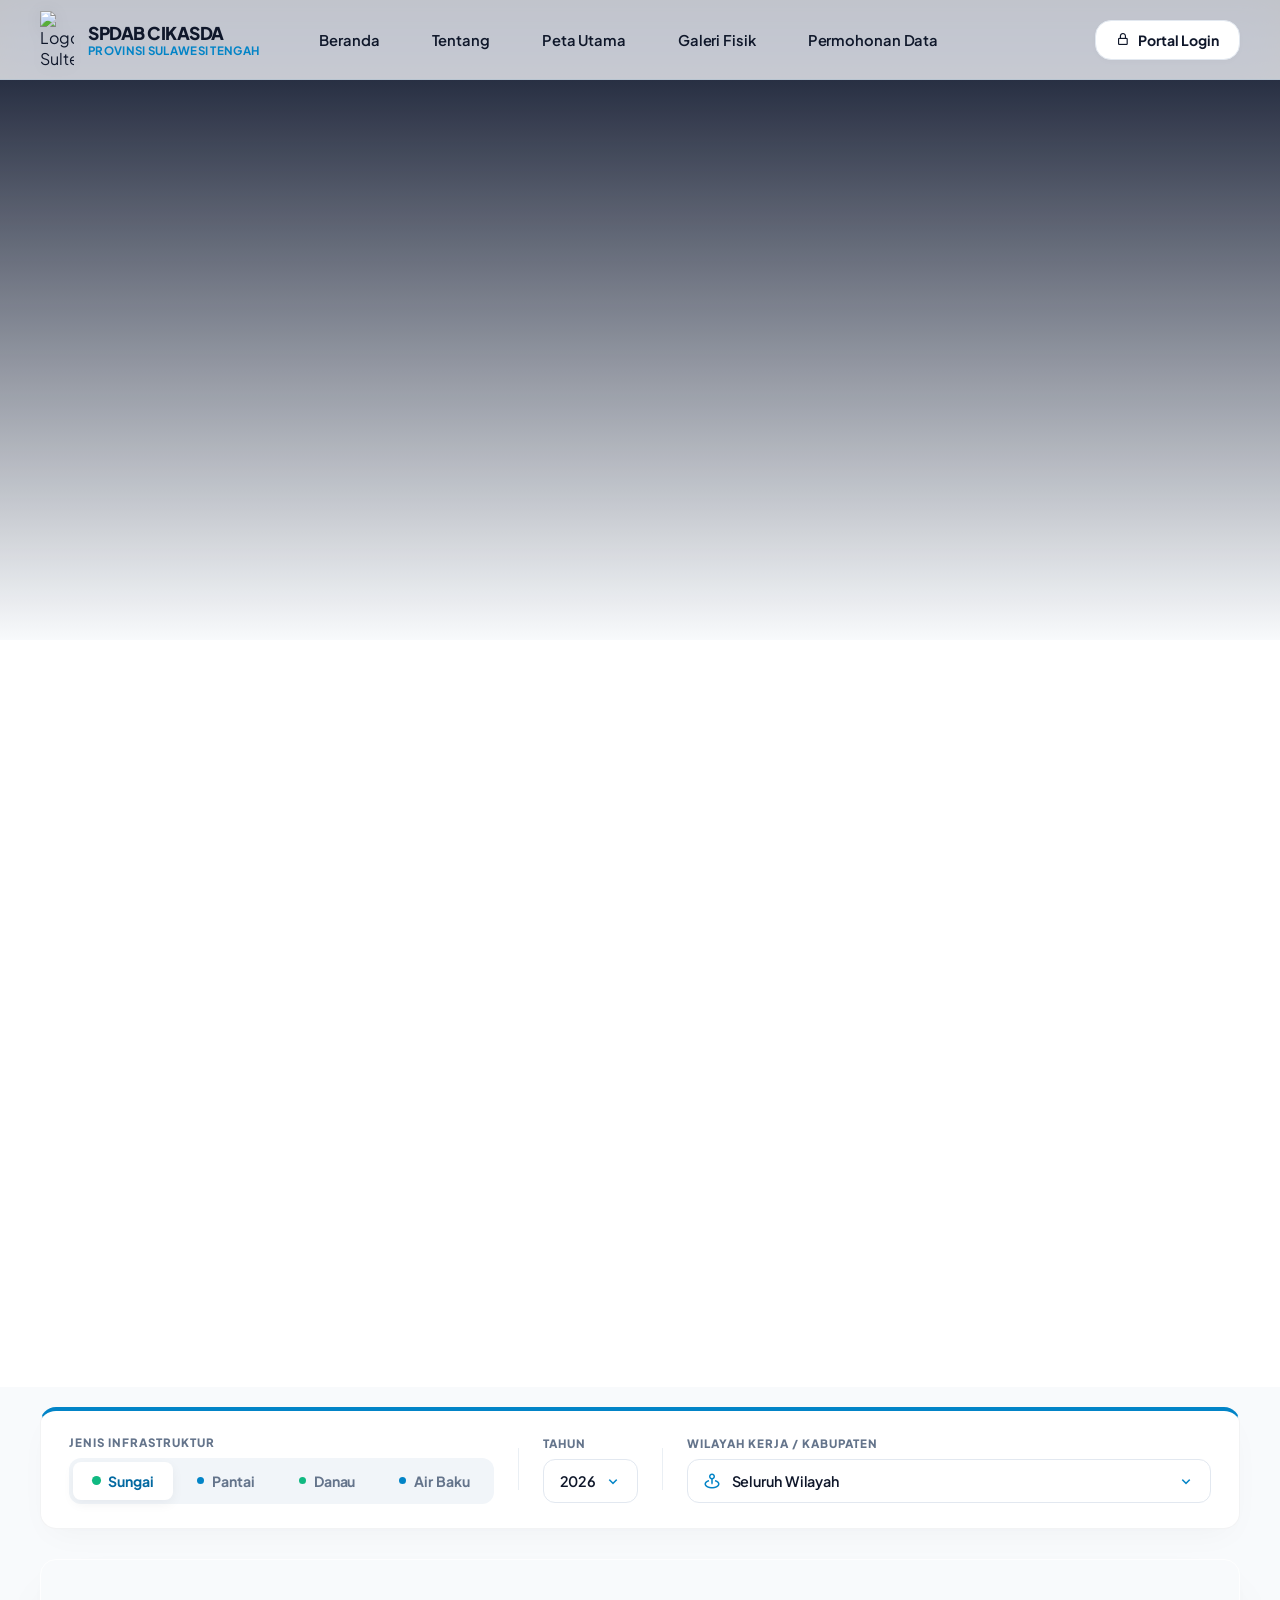
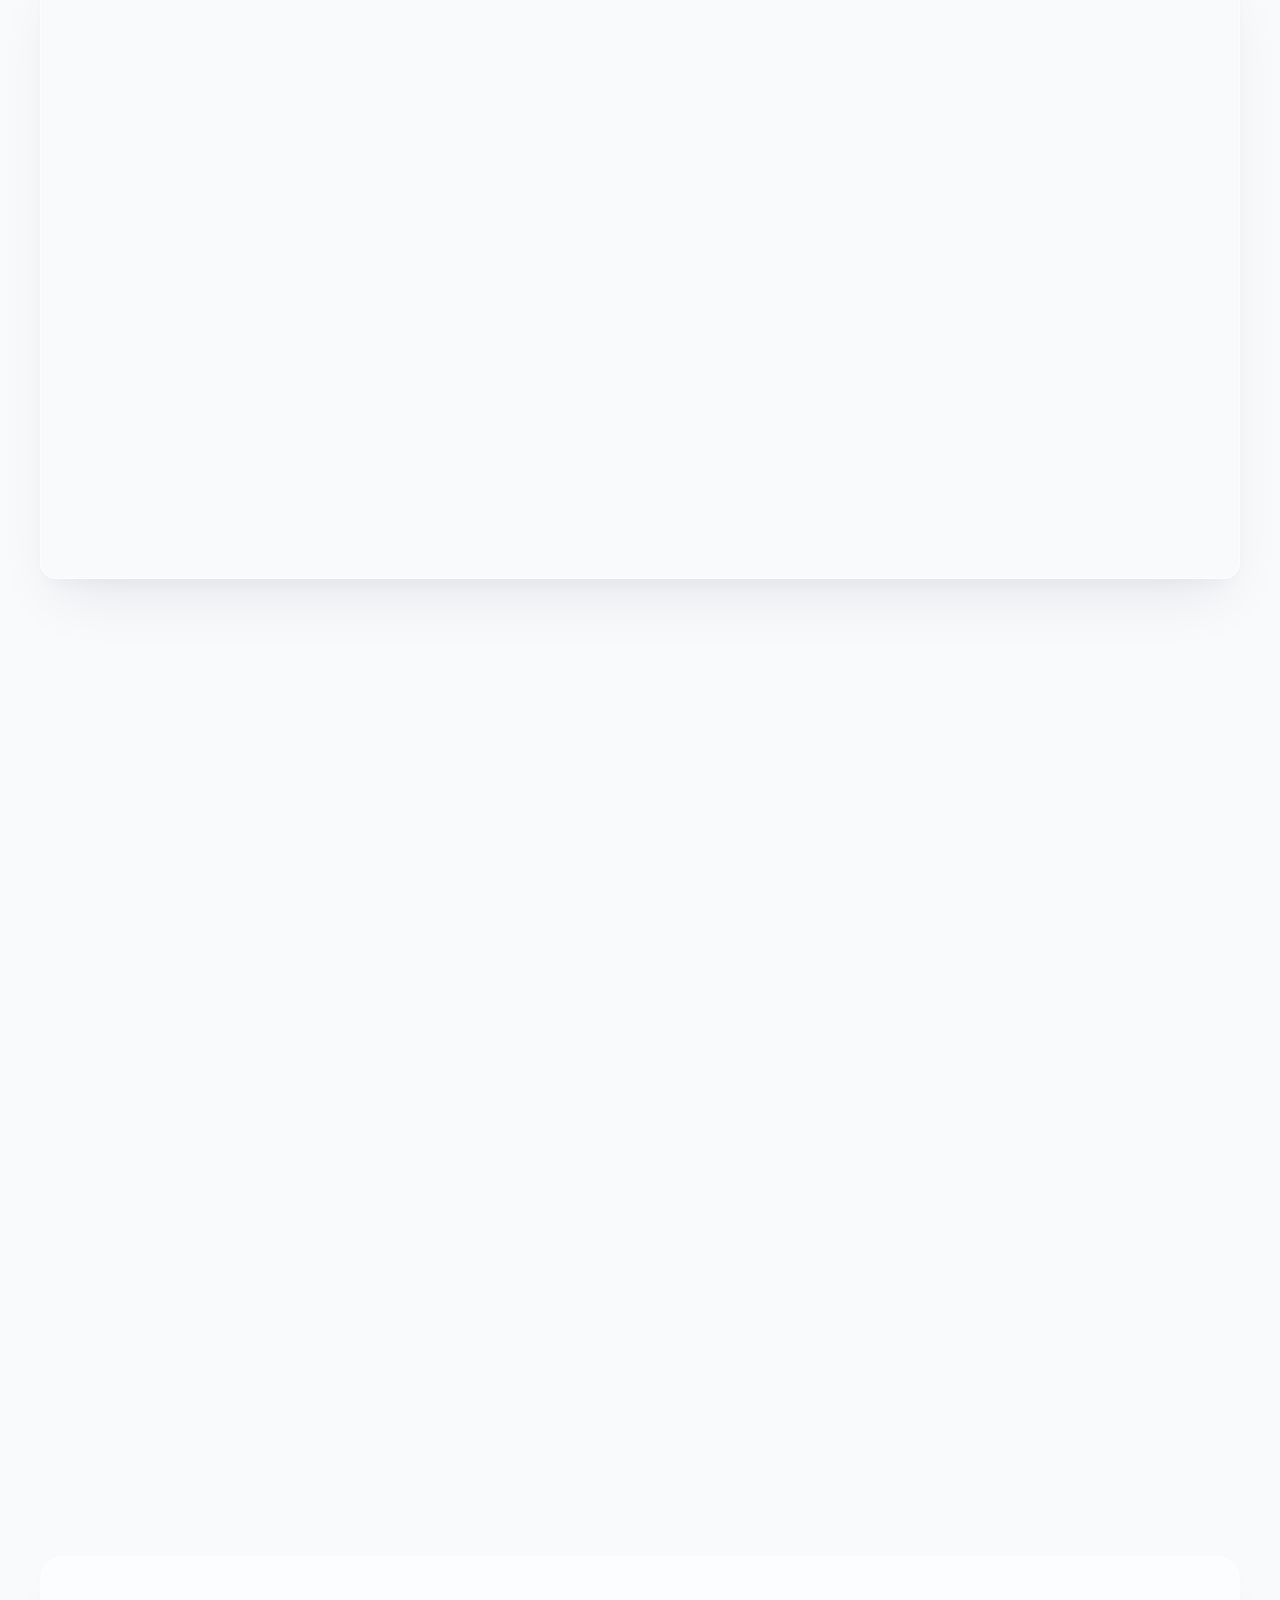
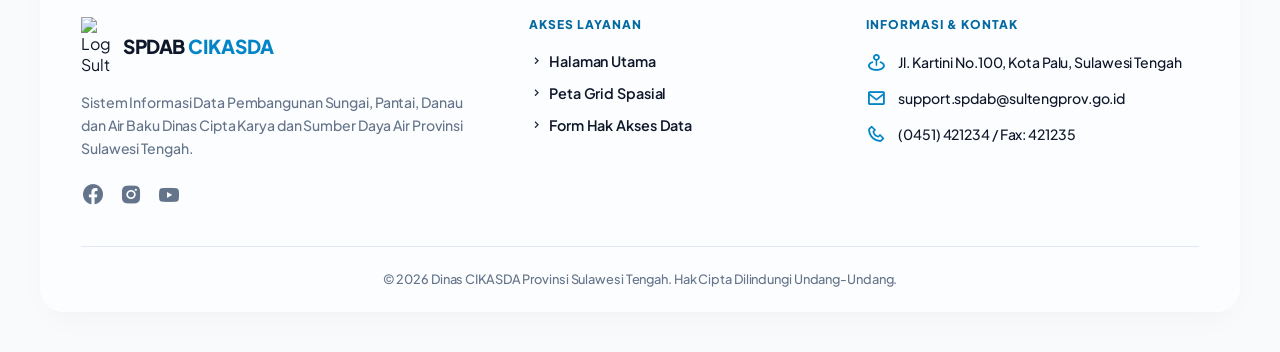
==== commit 04c9ea38: "kaledo2" ====
--- a/index.html
+++ b/index.html
@@ -9,7 +9,6 @@
     <link href='https://unpkg.com/boxicons@2.1.4/css/boxicons.min.css' rel='stylesheet'>
     <link rel="stylesheet" href="https://unpkg.com/leaflet@1.9.4/dist/leaflet.css" crossorigin=""/>
     
-    <!-- Library Animasi AOS CSS -->
     <link rel="stylesheet" href="https://unpkg.com/aos@next/dist/aos.css" />
     
     <link rel="stylesheet" href="style.css">
@@ -25,17 +24,22 @@
                     <p>Provinsi Sulawesi Tengah</p>
                 </div>
             </div>
-            <div class="nav-navigation">
-                <a href="#beranda" class="nav-link active">Beranda</a>
-                <a href="#tentang-tujuan" class="nav-link">Tentang</a>
-                <a href="#eksplorasi-gis" class="nav-link">Peta Utama</a>
-                <a href="#galeri-progres" class="nav-link">Galeri Fisik</a>
-                <button class="nav-btn-action" id="btnNavPermohonan">Permohonan Data</button>
-            </div>
-            <div class="nav-action">
-                <a href="login.html" class="btn-login-portal" style="text-decoration: none; display: inline-flex; align-items: center; gap: 5px;">
-                    <i class='bx bx-lock-alt'></i> Portal Login
-                </a>
+            
+            <div class="nav-burger-btn" id="burgerToggle">
+                <i class='bx bx-menu' id="burgerIcon"></i>
+            </div>
+            
+            <div class="nav-menu-responsive" id="navMenuResponsive">
+                <div class="nav-navigation">
+                    <a href="#beranda" class="nav-link active">Beranda</a>
+                    <a href="#tentang-tujuan" class="nav-link">Tentang</a>
+                    <a href="#eksplorasi-gis" class="nav-link">Peta Utama</a>
+                    <a href="#galeri-progres" class="nav-link">Galeri Fisik</a>
+                    <button class="nav-btn-action" id="btnNavPermohonan">Permohonan Data</button>
+                </div>
+                <div class="nav-action">
+                    <a href="login.html" class="btn-login-portal"><i class='bx bx-lock-alt'></i> Portal Login</a>
+                </div>
             </div>
         </div>
     </nav>
@@ -44,7 +48,6 @@
         <div class="hero-bg-image"></div>
         <div class="hero-gradient-overlay"></div>
         <div class="hero-content">
-            <!-- Hero elements animasi memudar ke atas -->
             <div class="hero-badge" data-aos="fade-up">
                 <span class="badge-pulse"></span> Integrasi Data Geospasial Aktual 2026
             </div>
@@ -265,7 +268,7 @@
                     <ul>
                         <li><a href="#beranda"><i class='bx bx-chevron-right'></i> Halaman Utama</a></li>
                         <li><a href="#eksplorasi-gis"><i class='bx bx-chevron-right'></i> Peta Grid Spasial</a></li>
-                        <li><button onclick="document.getElementById('btnNavPermohonan').click()"><i class='bx bx-chevron-right'></i> Form Hak Akses Data</button></li>
+                        <li><a href="#jajo"><i class='bx bx-chevron-right'></i> Form Hak Akses Data</a></li>
                     </ul>
                 </div>
                 <div class="footer-contact-column">
--- a/style.css
+++ b/style.css
@@ -776,24 +776,8 @@
 }
 
 /* ==========================================================================
-   RESPONSIVE DESIGN (Supaya Bagus di HP & Tablet)
+   STYLE INFRASTRUKTUR & DEKORASI (BASE DESKTOP STYLES)
    ========================================================================== */
-@media (max-width: 992px) {
-    .about-container {
-        flex-direction: column; 
-        gap: 40px;
-        padding: 0 24px;
-    }
-    
-    .about-narrative,
-    .about-visual-showcase {
-        flex: 0 0 100%;
-        width: 100%;
-        max-width: 100%;
-        text-align: center; 
-    }
-}
-
 .organic-badge {
     display: inline-flex;
     align-items: center;
@@ -875,7 +859,7 @@
 .purpose-info h3 { font-size: 1.05rem; font-weight: 700; color: var(--text-dark); margin-bottom: 6px; }
 .purpose-info p { font-size: 0.88rem; color: var(--text-muted); line-height: 1.5; }
 
-/* Wujud dan Animasi Blob Organik */
+/* Wujud dan Animasi Blob Organik (Desktop Only Viewport Default) */
 .organic-blob-shape {
     position: absolute;
     width: 400px;
@@ -916,6 +900,47 @@
 .water-card-glass h4 { font-size: 0.95rem; font-weight: 700; color: var(--text-dark); margin-bottom: 6px; }
 .water-card-glass p { font-size: 0.82rem; color: var(--text-muted); line-height: 1.5; }
 
+
+/* ==========================================================================
+   STRUKTUR NAVIGASI UTAMA (DESKTOP VIEW)
+   ========================================================================== */
+.nav-burger-btn {
+    display: none; /* Tersembunyi otomatis di layar besar komputer */
+    font-size: 2rem;
+    color: #1e293b;
+    cursor: pointer;
+    z-index: 100;
+    transition: transform 0.3s ease;
+}
+
+.nav-menu-responsive {
+    display: flex;
+    align-items: center;
+    justify-content: space-between;
+    flex: 1;
+    margin-left: 40px;
+}
+
+.nav-action {
+    display: flex;
+    align-items: center;
+}
+
+.btn-login-portal {
+    display: inline-flex;
+    align-items: center;
+    gap: 8px;
+    width: auto !important; 
+    white-space: nowrap;    
+    padding: 10px 20px;    
+    text-decoration: none !important;
+    color: inherit; 
+}
+
+
+/* ==========================================================================
+   MEDIA QUERIES 1: INTERMEDIATE MODE (Layar Tablet / Maksimal 991px)
+   ========================================================================== */
 @media (max-width: 991px) {
     .about-container {
         flex-direction: column; 
@@ -928,6 +953,7 @@
     .about-visual-showcase {
         width: 100%;
         max-width: 100%;
+        flex: 0 0 100%;
     }
 
     .purpose-fluid-grid {
@@ -949,4 +975,163 @@
         bottom: 5%;
         left: 2%;
     }
+}
+
+
+/* ==========================================================================
+   MEDIA QUERIES 2: ULTIMATE MOBILE MODE (Layar HP / Maksimal 768px)
+   ========================================================================== */
+@media (max-width: 768px) {
+    
+    /* PERBAIKAN 2: HILANGKAN BLOB & KARTU INFORMASI FLOATING PADA MOBILE */
+    .organic-blob-shape,
+    .stats-floating-glass, 
+    .water-card-glass {
+        display: none !important; /* Menyembunyikan teks wilayah sungai & 100% validasi */
+    }
+
+    /* HEADER & BURGER BUTTON INTERACTION */
+    .nav-burger-btn {
+        display: block; 
+    }
+
+    .nav-menu-responsive {
+        position: absolute;
+        top: 100%;
+        left: 0;
+        width: 100%;
+        background: rgba(255, 255, 255, 0.96);
+        backdrop-filter: blur(20px);
+        -webkit-backdrop-filter: blur(20px);
+        border-bottom: 1px solid rgba(15, 23, 42, 0.08);
+        padding: 25px 20px;
+        display: flex;
+        flex-direction: column;
+        gap: 20px;
+        box-shadow: 0 15px 30px rgba(0, 0, 0, 0.1);
+        margin-left: 0;
+        
+        opacity: 0;
+        visibility: hidden;
+        transform: translateY(-20px);
+        transition: all 0.4s cubic-bezier(0.4, 0, 0.2, 1);
+        z-index: 99;
+    }
+
+    .nav-menu-responsive.active {
+        opacity: 1;
+        visibility: visible;
+        transform: translateY(0);
+    }
+
+    .nav-navigation {
+        flex-direction: column;
+        width: 100%;
+        gap: 8px;
+    }
+
+    .nav-link {
+        width: 100%;
+        padding: 12px 16px;
+        border-radius: 8px;
+        text-align: left;
+    }
+
+    .nav-link:hover, .nav-link.active {
+        background: rgba(30, 58, 138, 0.06);
+    }
+
+    .nav-btn-action {
+        width: 100%;
+        justify-content: flex-start;
+        padding: 12px 16px;
+    }
+
+    .nav-action {
+        width: 100%;
+        border-top: 1px solid rgba(0, 0, 0, 0.06);
+        padding-top: 15px;
+    }
+
+    .btn-login-portal {
+        width: 100% !important; 
+        justify-content: center;
+        padding: 14px;
+        text-decoration: none !important; /* Memastikan di mobile juga tidak ada underline */
+    }
+
+    /* 3. HERO LAYER & LAYOUT GRID SYSTEM ADJUSTMENT */
+    .premium-hero {
+        padding: 140px 20px 60px 20px;
+    }
+
+    .hero-content h1 {
+        font-size: 1.75rem;
+        line-height: 1.3;
+    }
+
+    .about-container {
+        gap: 30px;
+    }
+
+    .purpose-fluid-grid {
+        grid-template-columns: 1fr;
+    }
+
+    .gis-horizontal-control-bar {
+        flex-direction: column;
+        align-items: stretch;
+        padding: 15px;
+        gap: 15px;
+    }
+    
+    .segmented-pill-wrapper {
+        display: grid;
+        grid-template-columns: repeat(2, 1fr);
+        gap: 6px;
+    }
+
+    .control-divider {
+        display: none;
+    }
+
+    .map-viewport-wrapper {
+        height: 400px;
+    }
+
+    .gallery-fluid-grid {
+        grid-template-columns: 1fr;
+        gap: 25px;
+    }
+
+    /* 4. RESPONSIVE FOOTER CORPORATE */
+    .footer-grid-container {
+        grid-template-columns: 1fr;
+        gap: 35px;
+        text-align: center;
+    }
+
+    .footer-brand-column, .footer-links-column, .footer-contact-column {
+        display: flex;
+        flex-direction: column;
+        align-items: center;
+    }
+
+    .footer-logo, .footer-social-links {
+        justify-content: center;
+    }
+
+    .footer-links-column ul {
+        width: 100%;
+        padding: 0;
+    }
+
+    .footer-links-column ul li a {
+        justify-content: center;
+    }
+
+    .footer-bottom-bar {
+        text-align: center;
+        padding: 20px 10px;
+    }
 }
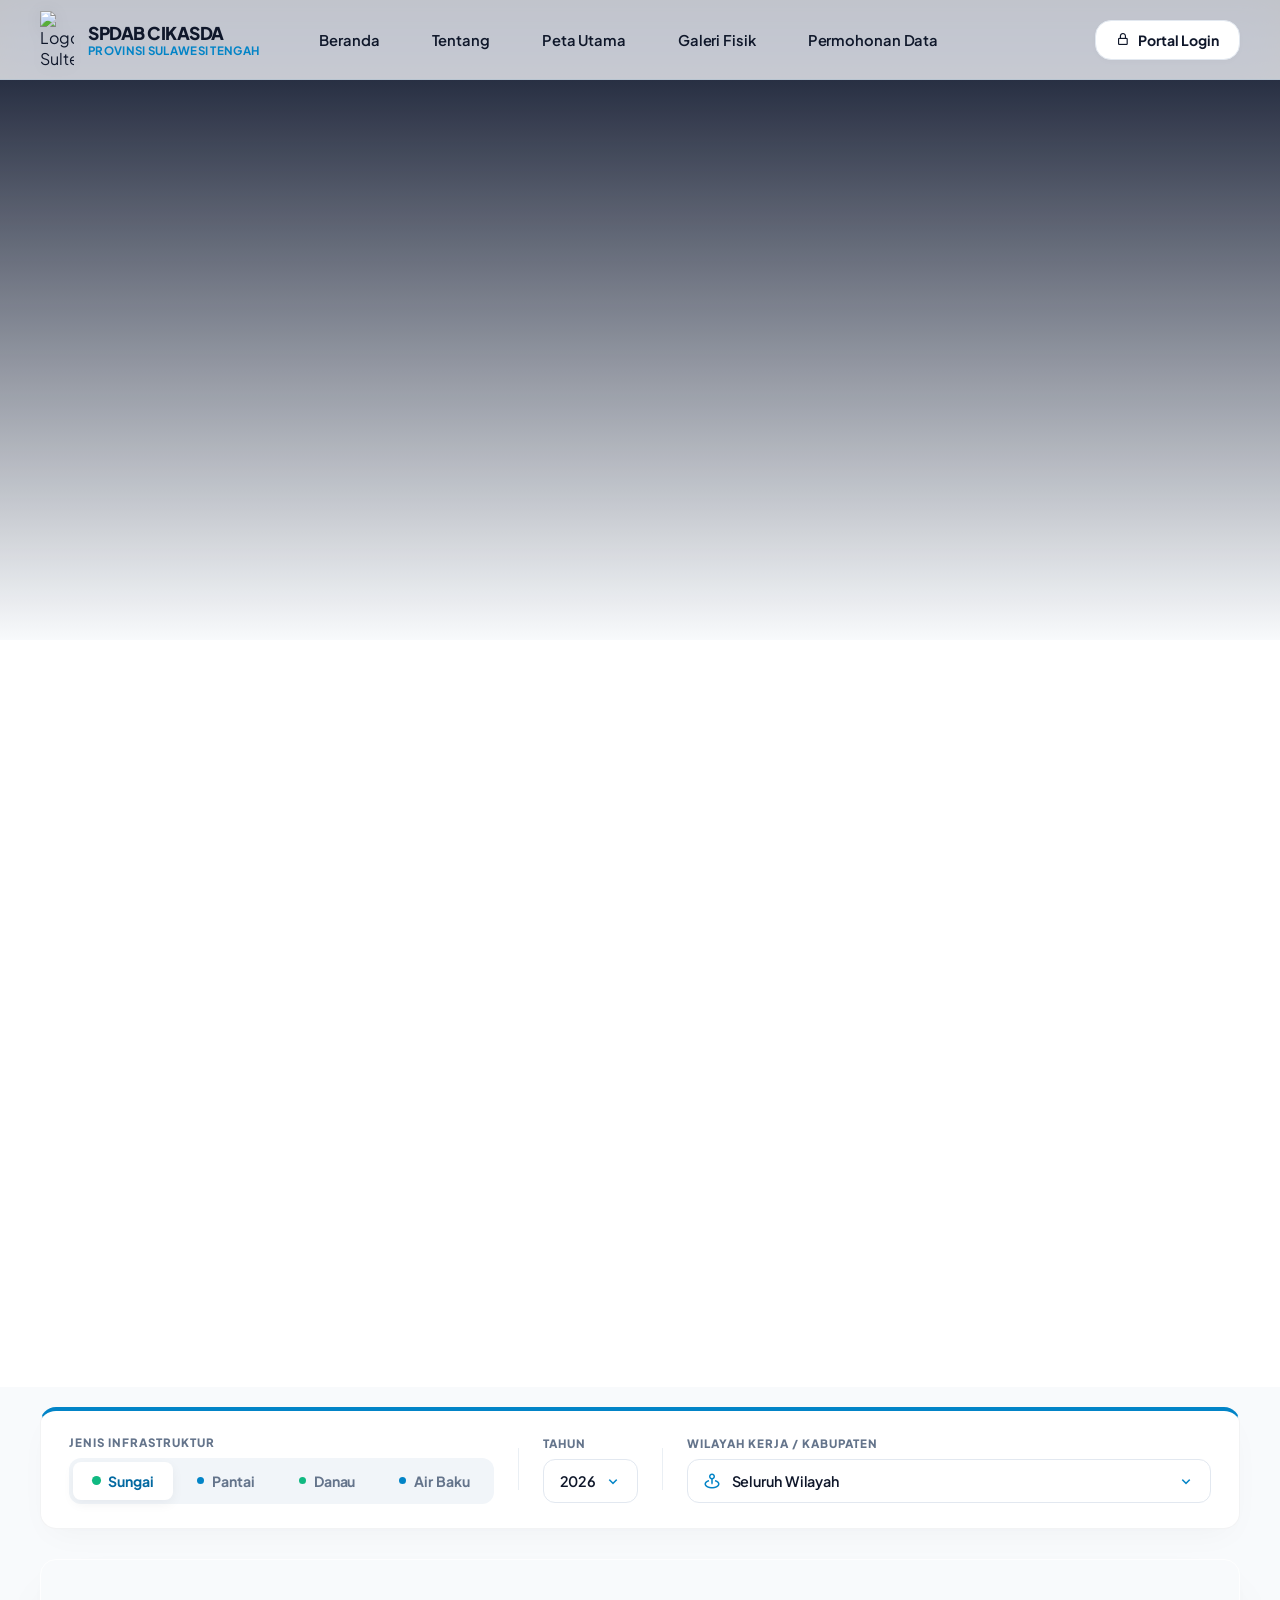
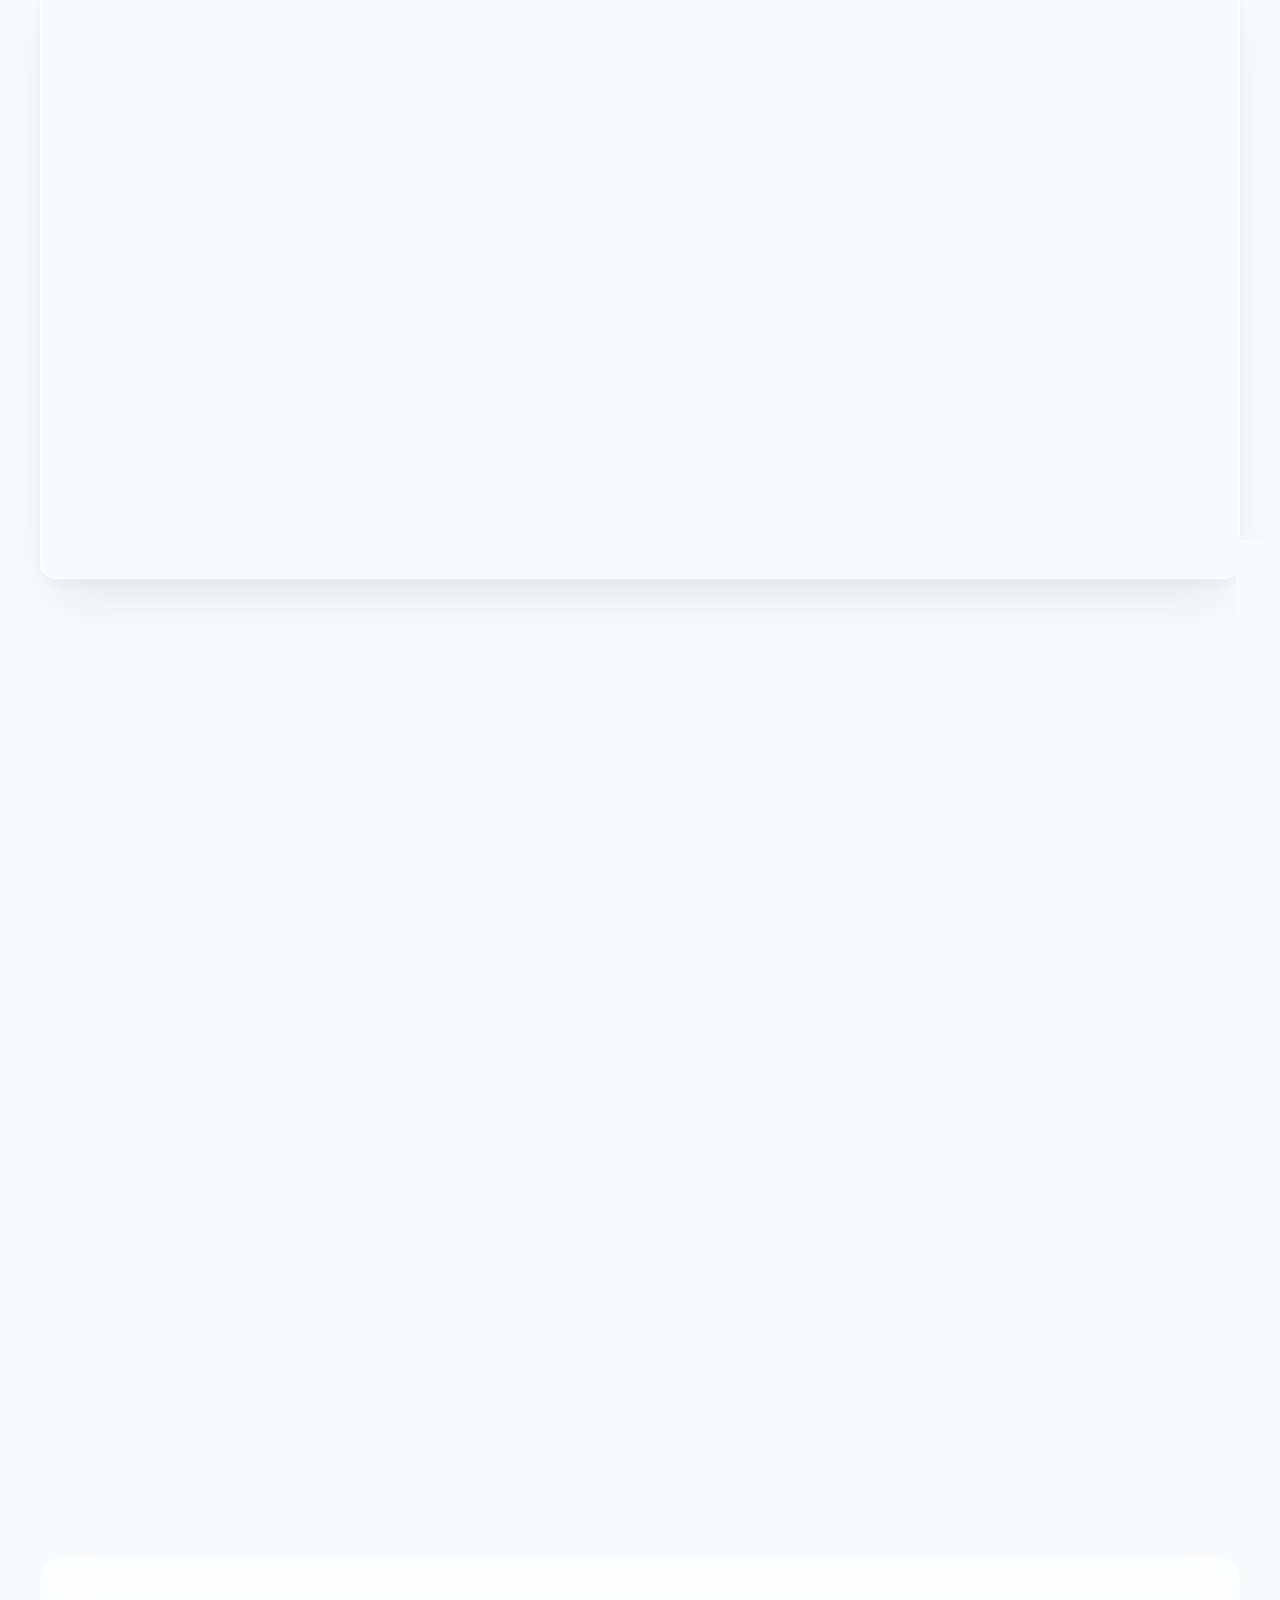
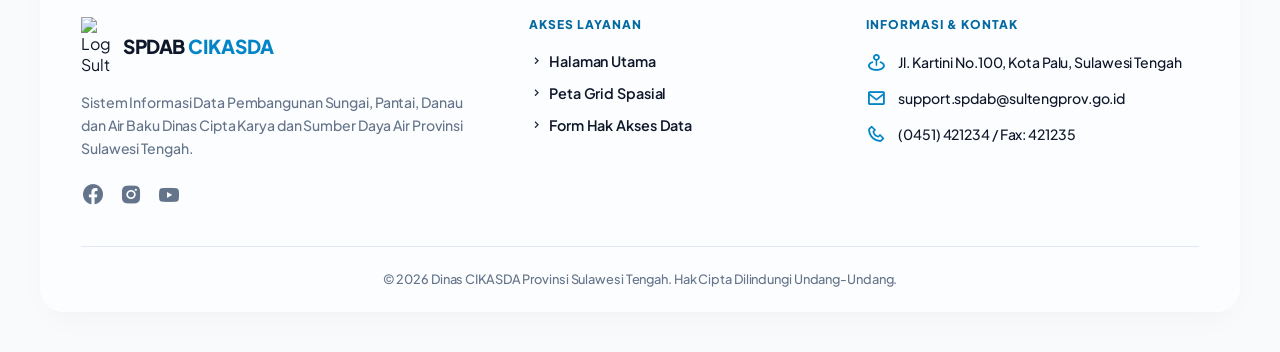
==== commit 7f8f51ed: "kaledo3" ====
--- a/index.html
+++ b/index.html
@@ -68,7 +68,6 @@
                 </p>
                 
                 <div class="purpose-fluid-grid">
-                    <!-- Kartu-kartu tujuan muncul dari bawah berjenjang -->
                     <div class="purpose-card" data-aos="fade-up" data-aos-delay="300">
                         <div class="purpose-icon blue"><i class='bx bx-bullseye'></i></div>
                         <div class="purpose-info">
@@ -86,7 +85,6 @@
                 </div>
             </div>
 
-            <!-- Bagian visual masuk dari arah kanan -->
             <div class="about-visual-showcase" data-aos="fade-left" data-aos-delay="300">
                 <div class="organic-blob-shape"></div>
                 <div class="stats-floating-glass animate-float">
@@ -188,7 +186,6 @@
 
         <div class="gallery-fluid-grid">
             
-            <!-- Kartu Galeri 1 (Efek zoom-in dari bawah) -->
             <div class="gallery-card" data-aos="zoom-in-up" data-aos-delay="100">
                 <div class="gallery-image-wrapper">
                     <img src="https://akcdn.detik.net.id/community/media/visual/2017/09/25/691a00d3-b2e8-4934-9be1-70853d0c3378.jpg?w=700&q=90" alt="Pekerjaan Sungai">
@@ -207,7 +204,6 @@
                 </div>
             </div>
 
-            <!-- Kartu Galeri 2 -->
             <div class="gallery-card" data-aos="zoom-in-up" data-aos-delay="200">
                 <div class="gallery-image-wrapper">
                     <img src="https://www.ijintender.co.id/images/article/3226%20Desember%202020.jpg" alt="Fasilitas Air Baku">
@@ -226,7 +222,6 @@
                 </div>
             </div>
 
-            <!-- Kartu Galeri 3 -->
             <div class="gallery-card" data-aos="zoom-in-up" data-aos-delay="300">
                 <div class="gallery-image-wrapper">
                     <img src="https://sulawesi.news/wp-content/uploads/2022/11/IMG-20221104-WA0272.jpg" alt="Pengamanan Pantai">
--- a/style.css
+++ b/style.css
@@ -132,7 +132,6 @@
     box-shadow: 0 12px 20px -8px rgba(2, 132, 199, 0.3);
 }
 
-/* PREMIUM HERO SECTION */
 .premium-hero { 
     position: relative; 
     min-height: 640px; 
@@ -187,7 +186,6 @@
 .premium-hero h1 { font-size: 2.8rem; font-weight: 800; color: var(--text-dark); line-height: 1.35; letter-spacing: -1.2px; margin-bottom: 22px; text-shadow: 0 10px 30px rgba(255,255,255,0.5); }
 .premium-hero p { font-size: 1.05rem; color: var(--text-muted); max-width: 720px; margin: 0 auto; line-height: 1.75; font-weight: 500; }
 
-/* HORIZONTAL CONTROLLER WORKSPACE */
 .gis-workspace-section { 
     padding: 20px 40px 60px; 
     max-width: 1440px; 
@@ -211,7 +209,6 @@
 .control-label { font-size: 0.72rem; font-weight: 800; text-transform: uppercase; color: var(--text-muted); letter-spacing: 1px; }
 .control-divider { width: 1px; height: 42px; background: var(--border-thin); align-self: center; opacity: 0.7; }
 
-/* Segmented Controls Modifikasi Fluid */
 .segmented-pill-wrapper { display: flex; gap: 4px; background: #F1F5F9; padding: 4px; border-radius: 12px; }
 .segment-pill-btn { 
     border: none; 
@@ -242,7 +239,6 @@
 .indicator-dot.blue { background: var(--brand-blue); }
 .segment-pill-btn.active .indicator-dot { transform: scale(1.3); }
 
-/* Customisasi Dropdown Elit */
 .custom-select-wrapper { position: relative; display: flex; align-items: center; width: 100%; }
 .minimal-select { 
     width: 100%; 
@@ -273,7 +269,6 @@
 #regionSelectDropdown { padding-left: 44px; min-width: 290px; }
 .minimal-select:focus ~ i { transform: translateY(-2px) scale(1.1); color: var(--brand-blue-dark); }
 
-/* MAP VIEWPORT & MAP PIN */
 .map-viewport-wrapper { 
     position: relative; 
     height: 620px; 
@@ -285,7 +280,6 @@
 }
 #map { width: 100%; height: 100%; z-index: 1; }
 
-/* Custom Maker UI Manusiawi (Organik) */
 .gis-premium-marker {
     background: var(--brand-blue);
     border: 2px solid var(--white);
@@ -301,7 +295,6 @@
     animation: none;
 }
 
-/* MAP FLOATING SHEET */
 .floating-gis-data-sheet { 
     position: absolute; 
     top: 24px; 
@@ -332,7 +325,6 @@
 .metric-card-notes h4 { font-size: 0.72rem; text-transform: uppercase; color: var(--brand-blue-dark); letter-spacing: 0.5px; margin-bottom: 6px; font-weight: 800; }
 .metric-card-notes p { font-size: 0.82rem; line-height: 1.6; color: var(--text-dark); font-weight: 500; }
 
-/* GLASSMORPHISM CORPORATE FOOTER */
 .footer-blur-container { padding: 40px 40px 40px; }
 .corporate-footer-glass { 
     background: rgba(255, 255, 255, 0.6); 
@@ -366,7 +358,6 @@
 
 .footer-bottom-bar { text-align: center; padding-top: 24px; font-size: 0.8rem; color: var(--text-muted); font-weight: 500; letter-spacing: 0.2px; }
 
-/* REVISI & PENYELESAIAN POPUP MODAL (Fixing Truncated CSS Bug) */
 .modal-window-backdrop { 
     position: fixed; 
     inset: 0; 
@@ -418,7 +409,6 @@
 .btn-action-solid { background: var(--brand-blue); border: none; color: var(--white); padding: 12px 24px; border-radius: 12px; font-weight: 700; font-size: 0.9rem; cursor: pointer; box-shadow: 0 4px 12px rgba(2, 132, 199, 0.2); transition: var(--transition-elastic); }
 .btn-action-solid:hover { background: var(--brand-blue-dark); transform: translateY(-1px); box-shadow: 0 12px 24px -6px rgba(2, 132, 199, 0.4); }
 
-/* KEYFRAMES ANIMASI (Sentuhan Hidup Makhluk Hidup) */
 @keyframes cubicFadeInUp {
     0% { opacity: 0; transform: translateY(30px); }
     100% { opacity: 1; transform: translateY(0); }
@@ -525,7 +515,6 @@
 .purpose-info h3 { font-size: 1.05rem; font-weight: 700; color: var(--text-dark); margin-bottom: 6px; }
 .purpose-info p { font-size: 0.88rem; color: var(--text-muted); line-height: 1.5; }
 
-/* Komponen Visual Sisi Kanan (Aksen Organik Buatan Manusia) */
 .about-visual-showcase {
     position: relative;
     height: 450px;
@@ -534,7 +523,6 @@
     justify-content: center;
 }
 
-/* Bentuk Liquid/Cairan Organik Abstrak Bergerak */
 .organic-blob-shape {
     position: absolute;
     width: 320px;
@@ -579,8 +567,6 @@
 .water-card-glass h4 { font-size: 0.95rem; font-weight: 700; color: var(--text-dark); margin-bottom: 6px; }
 .water-card-glass p { font-size: 0.82rem; color: var(--text-muted); line-height: 1.5; }
 
-
-/* ================= STYLE BARU: GALERI PROGRES ================= */
 .gallery-progress-section {
     padding: 100px 40px;
     max-width: 1440px;
@@ -905,7 +891,7 @@
    STRUKTUR NAVIGASI UTAMA (DESKTOP VIEW)
    ========================================================================== */
 .nav-burger-btn {
-    display: none; /* Tersembunyi otomatis di layar besar komputer */
+    display: none;
     font-size: 2rem;
     color: #1e293b;
     cursor: pointer;
@@ -983,14 +969,13 @@
    ========================================================================== */
 @media (max-width: 768px) {
     
-    /* PERBAIKAN 2: HILANGKAN BLOB & KARTU INFORMASI FLOATING PADA MOBILE */
+
     .organic-blob-shape,
     .stats-floating-glass, 
     .water-card-glass {
-        display: none !important; /* Menyembunyikan teks wilayah sungai & 100% validasi */
-    }
-
-    /* HEADER & BURGER BUTTON INTERACTION */
+        display: none !important; 
+    }
+
     .nav-burger-btn {
         display: block; 
     }
@@ -1057,10 +1042,9 @@
         width: 100% !important; 
         justify-content: center;
         padding: 14px;
-        text-decoration: none !important; /* Memastikan di mobile juga tidak ada underline */
-    }
-
-    /* 3. HERO LAYER & LAYOUT GRID SYSTEM ADJUSTMENT */
+        text-decoration: none !important;
+    }
+
     .premium-hero {
         padding: 140px 20px 60px 20px;
     }
@@ -1104,34 +1088,75 @@
         gap: 25px;
     }
 
-    /* 4. RESPONSIVE FOOTER CORPORATE */
     .footer-grid-container {
-        grid-template-columns: 1fr;
-        gap: 35px;
-        text-align: center;
-    }
-
-    .footer-brand-column, .footer-links-column, .footer-contact-column {
-        display: flex;
-        flex-direction: column;
-        align-items: center;
-    }
-
-    .footer-logo, .footer-social-links {
-        justify-content: center;
+    display: flex !important;
+    flex-direction: column !important;
+    align-items: center !important;
+    text-align: center !important;
+    gap: 35px !important;
+    width: 100% !important;
+    }
+
+    .footer-brand-column, 
+    .footer-links-column, 
+    .footer-contact-column {
+        display: flex !important;
+        flex-direction: column !important;
+        align-items: center !important;
+        text-align: center !important;
+        width: 100% !important;
+    }
+
+    .footer-brand-column h4, .footer-brand-column p,
+    .footer-links-column h4,
+    .footer-contact-column h4 {
+        text-align: center !important;
+        width: 100% !important;
+        margin-left: auto !important;
+        margin-right: auto !important;
+    }
+
+    .footer-logo, 
+    .footer-social-links {
+        display: flex !important;
+        justify-content: center !important;
+        align-items: center !important;
+        width: 100% !important;
+        gap: 15px !important;
     }
 
     .footer-links-column ul {
-        width: 100%;
-        padding: 0;
+        width: 100% !important;
+        padding: 0 !important;
+        margin: 0 !important;
+        list-style: none !important;
+    }
+
+    .footer-links-column ul li {
+        width: 100% !important;
+        text-align: center !important;
     }
 
     .footer-links-column ul li a {
-        justify-content: center;
+        display: block !important;
+        text-align: center !important;
+        padding: 8px 0 !important;
+        width: 100% !important;
+    }
+
+    .footer-contact-column p, 
+    .footer-contact-column div {
+        display: inline-flex !important;
+        justify-content: center !important;
+        align-items: center !important;
+        gap: 10px !important;
+        width: 100% !important;
+        text-align: center !important;
     }
 
     .footer-bottom-bar {
-        text-align: center;
-        padding: 20px 10px;
+        text-align: center !important;
+        padding: 20px 10px !important;
+        width: 100% !important;
     }
 }
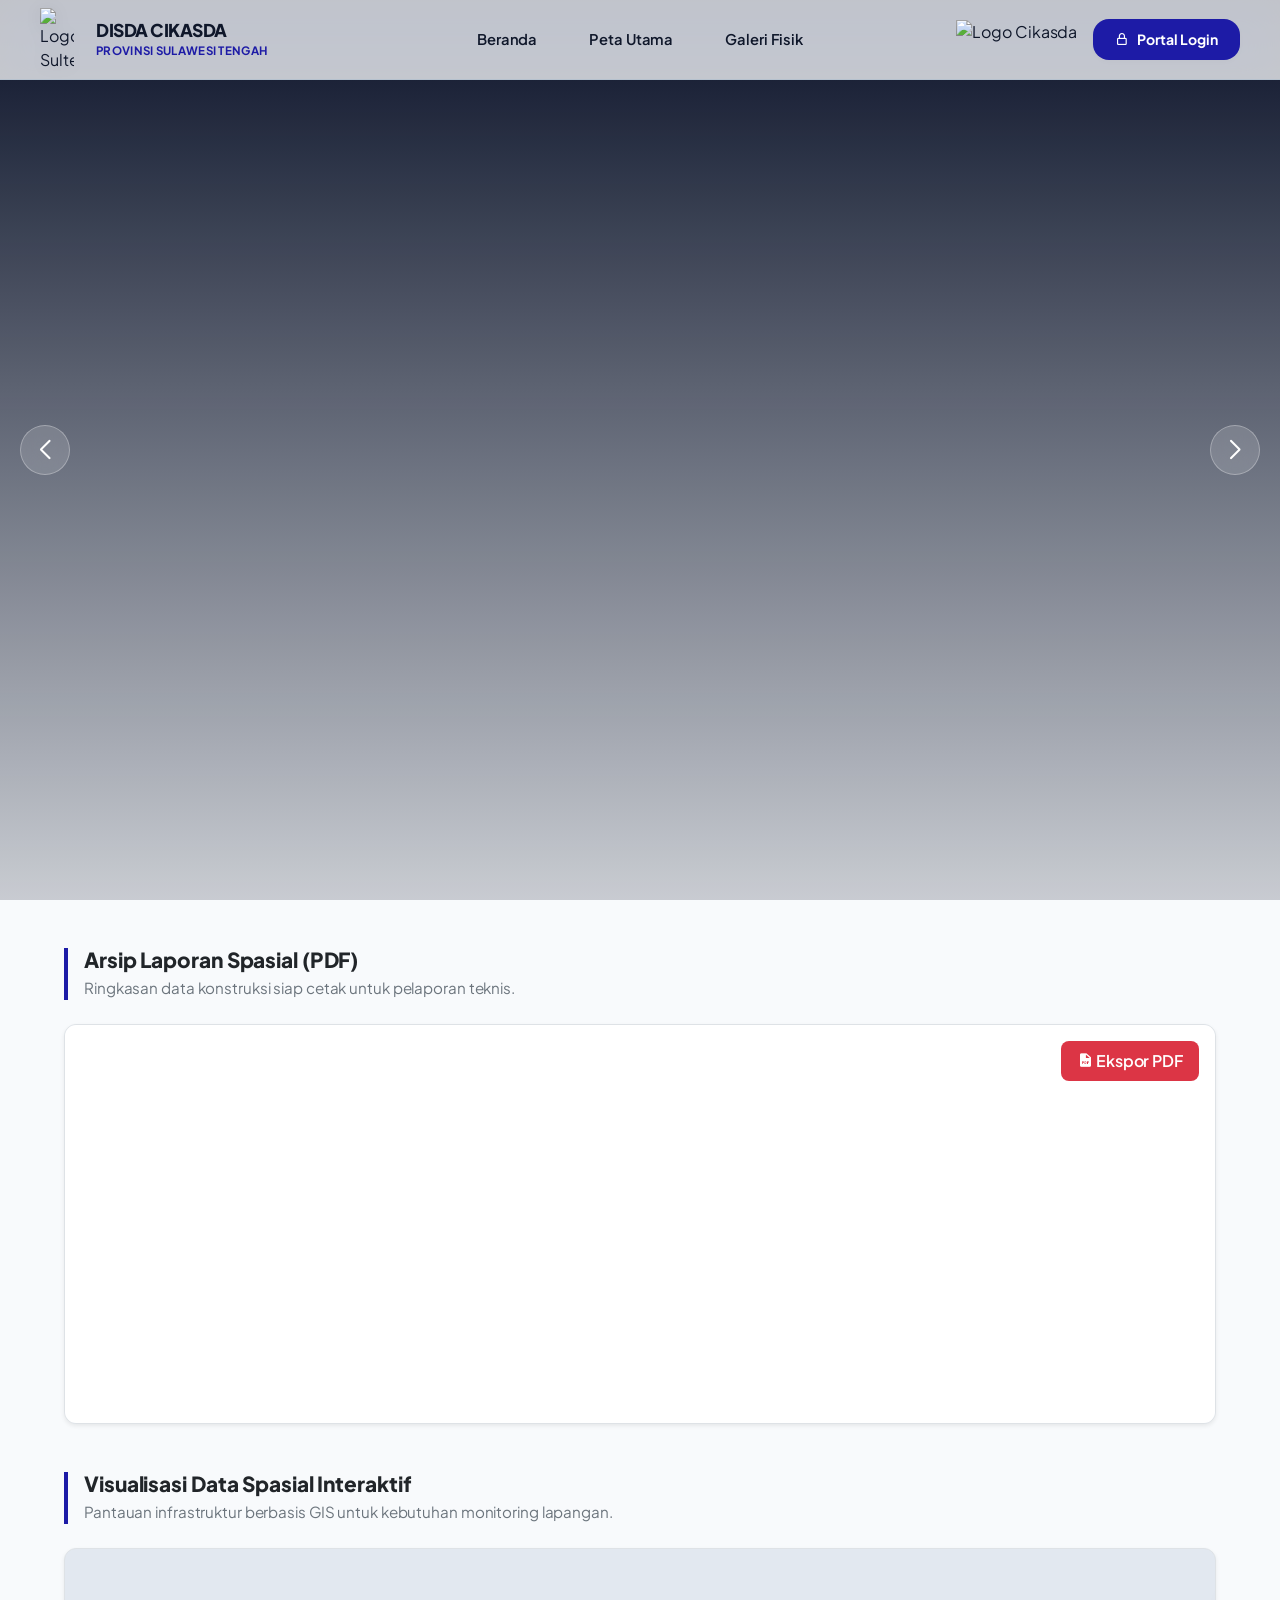
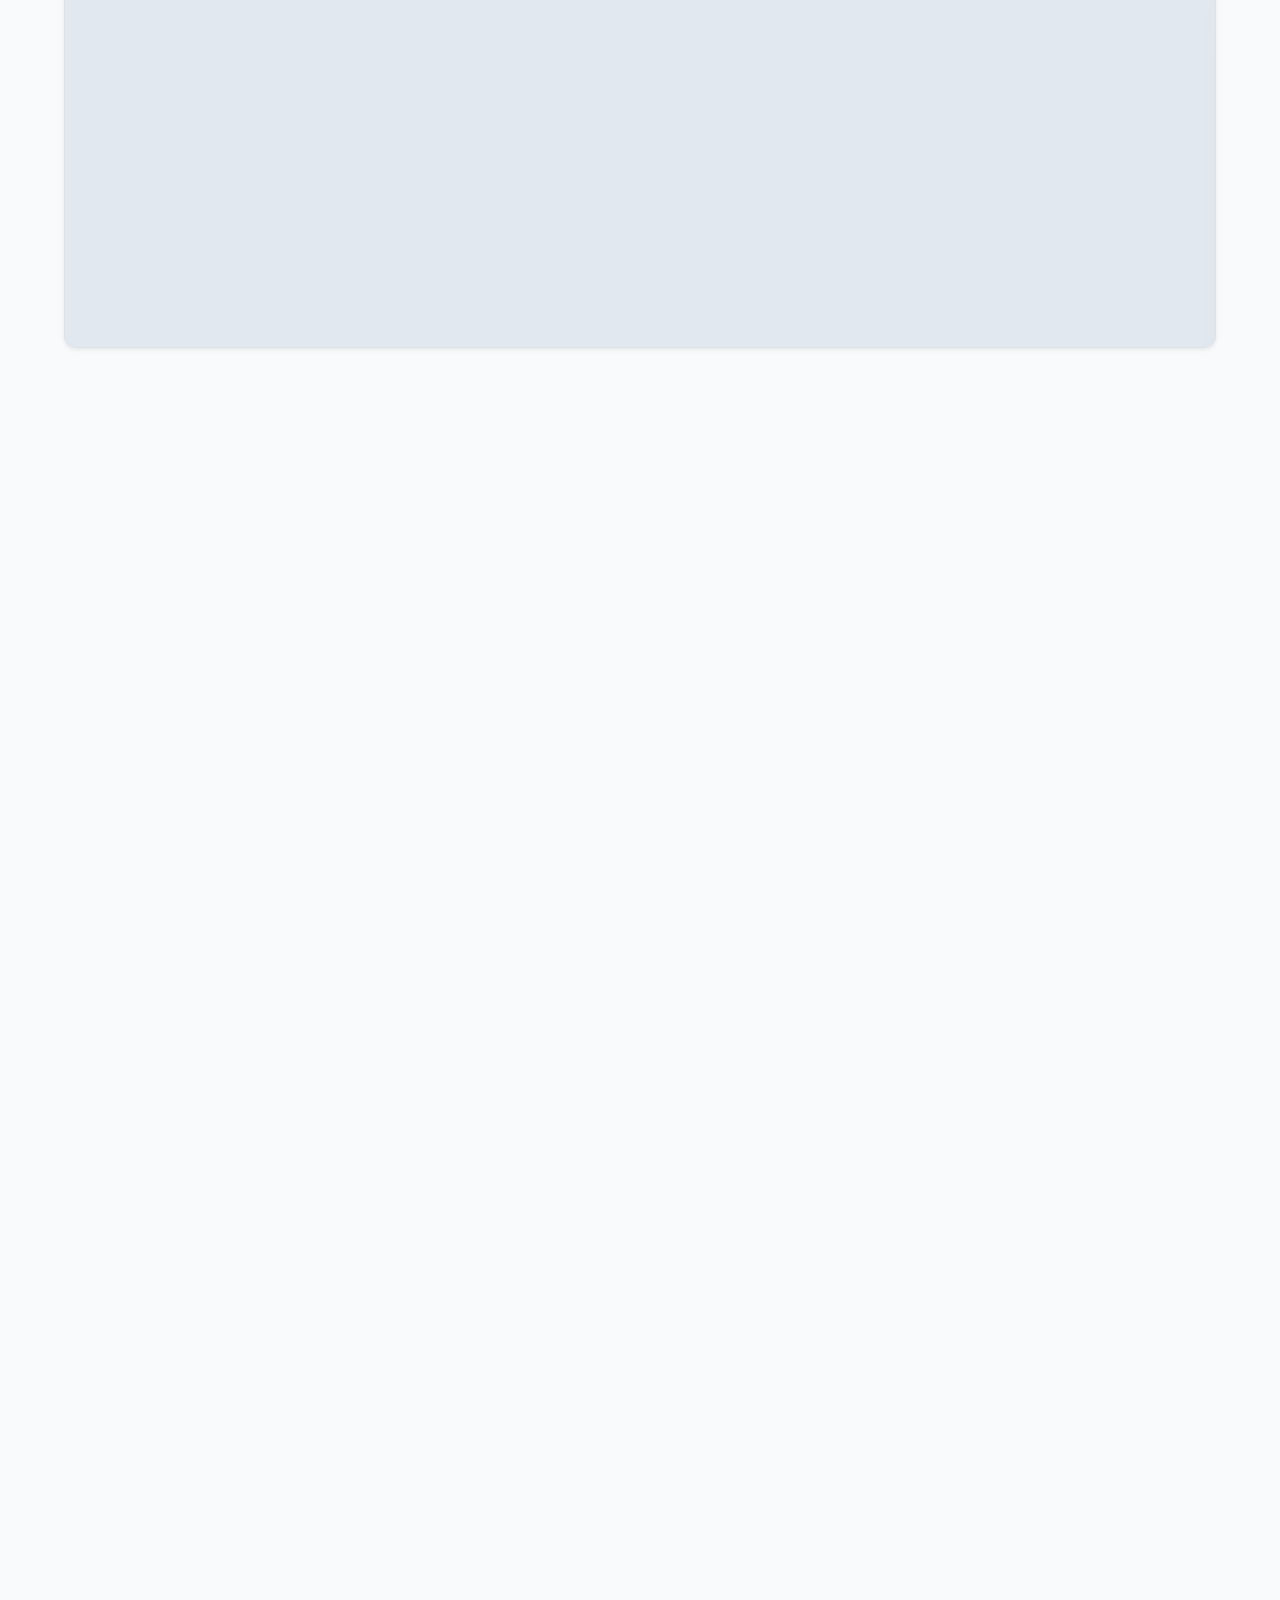
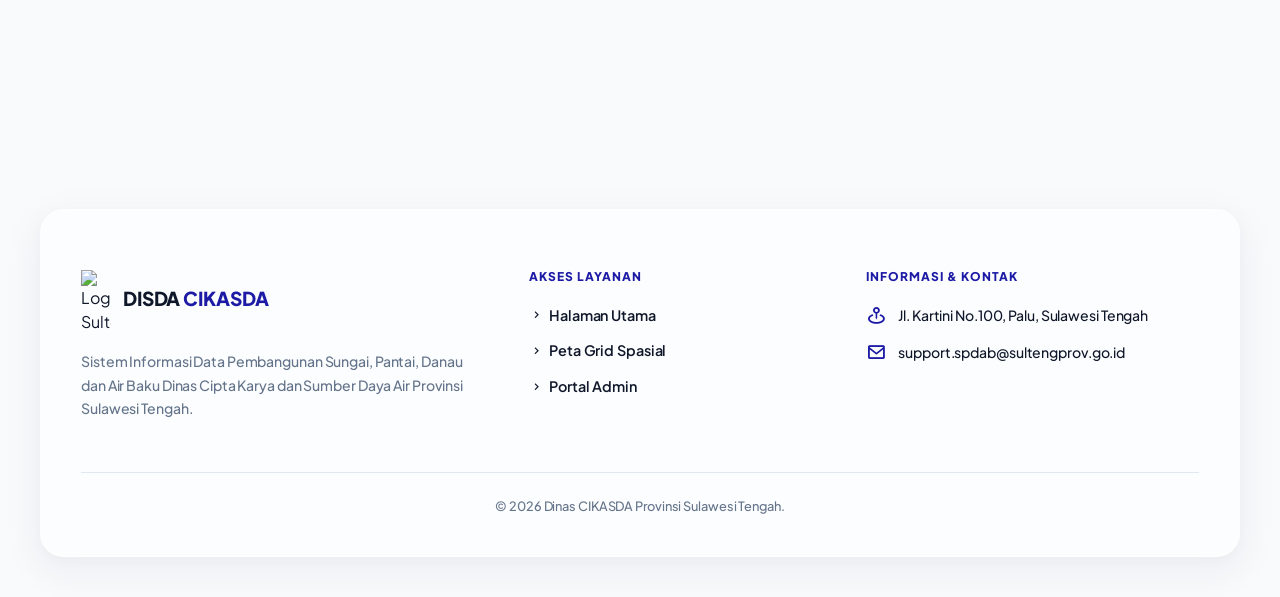
==== commit 60b711a1: "revisi dikit aja" ====
--- a/index.html
+++ b/index.html
@@ -3,13 +3,15 @@
 <head>
     <meta charset="UTF-8">
     <meta name="viewport" content="width=device-width, initial-scale=1.0">
-    <title>SPDAB CIKASDA — Provinsi Sulawesi Tengah</title>
+    <title>DISDA CIKASDA — Provinsi Sulawesi Tengah</title>
     
+    <link href="https://cdn.jsdelivr.net/npm/bootstrap@5.3.0/dist/css/bootstrap.min.css" rel="stylesheet">
     <link href="https://fonts.googleapis.com/css2?family=Plus+Jakarta+Sans:wght@400;500;600;700;800&display=swap" rel="stylesheet">
     <link href='https://unpkg.com/boxicons@2.1.4/css/boxicons.min.css' rel='stylesheet'>
     <link rel="stylesheet" href="https://unpkg.com/leaflet@1.9.4/dist/leaflet.css" crossorigin=""/>
     
     <link rel="stylesheet" href="https://unpkg.com/aos@next/dist/aos.css" />
+    <link rel="stylesheet" href="https://cdn.jsdelivr.net/npm/swiper@10/swiper-bundle.min.css" />
     
     <link rel="stylesheet" href="style.css">
 </head>
@@ -17,230 +19,369 @@
 
     <nav class="nav-bar">
         <div class="nav-wrapper">
-            <div class="brand-signature">
+            <div class="brand-signature d-flex align-items-center">
                 <img src="https://upload.wikimedia.org/wikipedia/commons/b/bf/Coat_of_arms_of_Central_Sulawesi.png" alt="Logo Sulteng" class="sulteng-corporate-logo">
-                <div class="brand-meta">
-                    <h2>SPDAB CIKASDA</h2>
-                    <p>Provinsi Sulawesi Tengah</p>
+                <div class="brand-meta ms-2">
+                    <h2 class="mb-0">DISDA CIKASDA</h2>
+                    <p class="mb-0">Provinsi Sulawesi Tengah</p>
                 </div>
             </div>
             
+            <div class="nav-navigation">
+                <a href="#beranda" class="nav-link">Beranda</a>
+                <a href="#eksplorasi-gis" class="nav-link">Peta Utama</a>
+                <a href="#galeri-progres" class="nav-link">Galeri Fisik</a>
+                
+                <div class="nav-action-mobile">
+                    <a href="login.html" class="btn-login-portal"><i class='bx bx-lock-alt'></i> Portal Login</a>
+                </div>
+            </div>
+
+            <div class="nav-action-desktop d-flex align-items-center">
+                <img src="https://e-bantekbgn.cikasda.sultengprov.go.id/wp-content/uploads/2024/12/Logo-Cikasda_comp3.png" alt="Logo Cikasda" style="height: 38px; width: auto;" class="me-3">
+                <a href="login.html" class="btn-login-portal"><i class='bx bx-lock-alt'></i> Portal Login</a>
+            </div>
+
             <div class="nav-burger-btn" id="burgerToggle">
                 <i class='bx bx-menu' id="burgerIcon"></i>
             </div>
+        </div>
+    </nav>
+
+    <section id="beranda" class="premium-hero-container">
+        
+        <div class="swiper heroSwiper hero-bg-layer">
+            <div class="swiper-wrapper">
+                <div class="swiper-slide"><div class="slide-bg" style="background-image: url('https://ik.imagekit.io/tvlk/blog/2024/07/shutterstock_1318785017.jpg');"></div></div>
+                <div class="swiper-slide"><div class="slide-bg" style="background-image: url('https://img.magnific.com/foto-gratis/indah_1203-2633.jpg?semt=ais_hybrid&w=740&q=80');"></div></div>
+                <div class="swiper-slide"><div class="slide-bg" style="background-image: url('https://ik.imagekit.io/tvlk/blog/2020/03/Danau-Toba-Wikipedia.jpg');"></div></div>
+                <div class="swiper-slide"><div class="slide-bg" style="background-image: url('https://jasatirta2.co.id/src/frontend/images/parallax/parallax3.png');"></div></div>
+            </div>
+        </div>
+        
+        <div class="hero-gradient-overlay"></div>
+
+        <div class="swiper-button-prev edge-nav-btn"></div>
+        <div class="swiper-button-next edge-nav-btn"></div>
+
+        <div class="hero-static-content">
+            <div class="hero-text-header" data-aos="fade-up">
+                <div class="hero-badge"><span class="badge-pulse"></span> Pemantauan Infrastruktur Terpadu</div>
+                <h1>DISDA CIKASDA <br>Data Informasi Sumber Daya Air</h1>
+                <p>Konsolidasi data spasial dan inventarisasi infrastruktur Sungai, Pantai, Danau, dan Air Baku di wilayah Provinsi Sulawesi Tengah secara transparan dan akurat.</p>
+            </div>
+
+            <div class="hero-cards-grid" data-aos="fade-up" data-aos-delay="200">
+                <div class="static-project-card">
+                    <div class="card-image-left">
+                        <img src="https://www.shutterstock.com/image-photo/aliran-sungai-kali-jompo-gunung-600nw-2249044693.jpg" alt="Sungai">
+                        <div class="diagonal-white-blend"></div>
+                        <div class="category-badge badge-sungai">Sungai</div>
+                    </div>
+                    <div class="card-body">
+                        <div class="card-text-wrapper">
+                            <h3>Data Sungai</h3>
+                            <p>Inventarisasi tanggul dan pekerjaan normalisasi.</p>
+                        </div>
+                        <a href="#eksplorasi-gis" class="btn-card-link">Lihat Peta <i class='bx bx-right-arrow-alt'></i></a>
+                    </div>
+                </div>
+
+                <div class="static-project-card">
+                    <div class="card-image-left">
+                        <img src="https://indonesiajuara.asia/wp-content/uploads/2025/03/Pantai-Poganda-Banggai-IndonesiaJuara-Trip.webp" alt="Pantai">
+                        <div class="diagonal-white-blend"></div>
+                        <div class="category-badge badge-pantai">Pantai</div>
+                    </div>
+                    <div class="card-body">
+                        <div class="card-text-wrapper">
+                            <h3>Data Pantai</h3>
+                            <p>Monitoring berkala infrastruktur pengaman pesisir.</p>
+                        </div>
+                        <a href="#eksplorasi-gis" class="btn-card-link">Lihat Peta <i class='bx bx-right-arrow-alt'></i></a>
+                    </div>
+                </div>
+
+                <div class="static-project-card">
+                    <div class="card-image-left">
+                        <img src="https://madika.id/wp-content/uploads/2023/09/Desa-Luk-Panateng.jpeg" alt="Danau">
+                        <div class="diagonal-white-blend"></div>
+                        <div class="category-badge badge-danau">Danau</div>
+                    </div>
+                    <div class="card-body">
+                        <div class="card-text-wrapper">
+                            <h3>Data Danau</h3>
+                            <p>Konservasi tampungan air dan sempadan danau.</p>
+                        </div>
+                        <a href="#eksplorasi-gis" class="btn-card-link">Lihat Peta <i class='bx bx-right-arrow-alt'></i></a>
+                    </div>
+                </div>
+
+                <div class="static-project-card">
+                    <div class="card-image-left">
+                        <img src="https://pdamkotajogja.co.id/upload/b26ddf96a48897d89482bd422dda819d27143179720241009.jpg" alt="Air Baku">
+                        <div class="diagonal-white-blend"></div>
+                        <div class="category-badge badge-baku">Air Baku</div>
+                    </div>
+                    <div class="card-body">
+                        <div class="card-text-wrapper">
+                            <h3>Data Air Baku</h3>
+                            <p>Sistem jaringan perpipaan dan distribusi air bersih.</p>
+                        </div>
+                        <a href="#eksplorasi-gis" class="btn-card-link">Lihat Peta <i class='bx bx-right-arrow-alt'></i></a>
+                    </div>
+                </div>
+            </div>
+        </div>
+    </section>
+
+    <section id="eksplorasi-gis" class="gis-workspace-section py-5">
+        <div class="container-custom">
             
-            <div class="nav-menu-responsive" id="navMenuResponsive">
-                <div class="nav-navigation">
-                    <a href="#beranda" class="nav-link active">Beranda</a>
-                    <a href="#tentang-tujuan" class="nav-link">Tentang</a>
-                    <a href="#eksplorasi-gis" class="nav-link">Peta Utama</a>
-                    <a href="#galeri-progres" class="nav-link">Galeri Fisik</a>
-                    <button class="nav-btn-action" id="btnNavPermohonan">Permohonan Data</button>
-                </div>
-                <div class="nav-action">
-                    <a href="login.html" class="btn-login-portal"><i class='bx bx-lock-alt'></i> Portal Login</a>
-                </div>
-            </div>
-        </div>
-    </nav>
-
-    <section id="beranda" class="premium-hero">
-        <div class="hero-bg-image"></div>
-        <div class="hero-gradient-overlay"></div>
-        <div class="hero-content">
-            <div class="hero-badge" data-aos="fade-up">
-                <span class="badge-pulse"></span> Integrasi Data Geospasial Aktual 2026
-            </div>
-            <h1 data-aos="fade-up" data-aos-delay="150">Sistem Informasi Data Pembangunan <br>Sungai, Pantai, Danau dan Air Baku (SPDAB)</h1>
-            <p data-aos="fade-up" data-aos-delay="300">Konsolidasi data spasial infrastruktur sumber daya air di wilayah Provinsi Sulawesi Tengah dalam satu platform pemantauan yang transparan dan akurat.</p>
-        </div>
-    </section>
-
-    <section id="tentang-tujuan" class="about-purpose-section">
-        <div class="about-container">
-            <div class="about-narrative">
-                <div class="organic-badge" data-aos="fade-down">
-                    <i class='bx bx-info-circle'></i> Manifes Platform
-                </div>
-                <h2 data-aos="fade-right" data-aos-delay="100">Menjaga Aliran Kehidupan, <br>Membangun Masa Depan Sulteng</h2>
-                <p class="body-text" data-aos="fade-up" data-aos-delay="200">
-                    Platform ini dirancang khusus untuk Melaksanakan Pengembangan dan Pengelolaan Jaringan Irigasi dan Rawa, serta Pengelolaan dan Konservasi Sungai, Danau,Pantai dan Air Baku di Wilayah Provinsi Sulawesi Tengah
-                </p>
+            <div class="mapping-block mb-5">
+                <div class="mapping-header">
+                    <h3>Arsip Laporan Spasial (PDF)</h3>
+                    <p>Ringkasan data konstruksi siap cetak untuk pelaporan teknis.</p>
+                </div>
                 
-                <div class="purpose-fluid-grid">
-                    <div class="purpose-card" data-aos="fade-up" data-aos-delay="300">
-                        <div class="purpose-icon blue"><i class='bx bx-bullseye'></i></div>
-                        <div class="purpose-info">
-                            <h3>Akurasi Spasial</h3>
-                            <p>Memastikan setiap titik konstruksi sungai dan air baku terekam presisi berbasis koordinat aktual.</p>
-                        </div>
-                    </div>
-                    <div class="purpose-card" data-aos="fade-up" data-aos-delay="400">
-                        <div class="purpose-icon green"><i class='bx bx-show-alt'></i></div>
-                        <div class="purpose-info">
-                            <h3>Transparansi Publik</h3>
-                            <p>Membuka akses monitoring bagi masyarakat, akademisi, dan instansi untuk memantau pemanfaatan anggaran.</p>
-                        </div>
-                    </div>
-                </div>
-            </div>
-
-            <div class="about-visual-showcase" data-aos="fade-left" data-aos-delay="300">
-                <div class="organic-blob-shape"></div>
-                <div class="stats-floating-glass animate-float">
-                    <span class="stat-number">100%</span>
-                    <span class="stat-label">Validasi Lapangan</span>
-                </div>
-                <div class="water-card-glass">
-                    <h4>Wilayah Sungai Strategis</h4>
-                    <p>Mencakup pengelolaan terpadu di 12 Kabupaten/Kota Sulawesi Tengah.</p>
-                </div>
-            </div>
-        </div>
-    </section>
-
-    <section id="eksplorasi-gis" class="gis-workspace-section" data-aos="fade-up" data-aos-duration="1200">
-        <div class="workspace-container">
-            
-            <div class="gis-horizontal-control-bar">
+                <div class="mapping-card shadow-sm border">
+                    <div id="pdfExportArea" style="background: #fff; padding: 10px; border-radius: 8px;">
+                        <div id="staticMap" style="height: 400px; width: 100%; border-radius: 6px; z-index: 1;"></div>
+                    </div>
+                    
+                    <div s  tyle="margin-top: 15px; text-align: right;">
+                        <button onclick="downloadPDF()" class="btn-export">
+                            <i class='bx bxs-file-pdf'></i> Ekspor PDF
+                        </button>
+                    </div>
+                </div>
+            </div>
+
+            <div class="mapping-block">
+                <div class="mapping-header">
+                    <h3>Visualisasi Data Spasial Interaktif</h3>
+                    <p>Pantauan infrastruktur berbasis GIS untuk kebutuhan monitoring lapangan.</p>
+                </div>
                 
-                <div class="control-segment">
-                    <span class="control-label">Jenis Infrastruktur</span>
-                    <div class="segmented-pill-wrapper">
-                        <button class="segment-pill-btn active" data-category="sungai"><span class="indicator-dot green"></span>Sungai</button>
-                        <button class="segment-pill-btn" data-category="pantai"><span class="indicator-dot blue"></span>Pantai</button>
-                        <button class="segment-pill-btn" data-category="danau"><span class="indicator-dot green"></span>Danau</button>
-                        <button class="segment-pill-btn" data-category="air-baku"><span class="indicator-dot blue"></span>Air Baku</button>
-                    </div>
-                </div>
-
-                <div class="control-divider"></div>
-
-                <div class="control-segment">
-                    <span class="control-label">Tahun</span>
-                    <div class="custom-select-wrapper">
-                        <select id="yearSelectDropdown" class="minimal-select">
-                            <option value="2026">2026</option>
-                            <option value="2025">2025</option>
-                            <option value="2024">2024</option>
-                            <option value="2023">2022</option>
-                            <option value="2023">2022</option>
-                            <option value="2023">2021</option>
-                            <option value="2023">2021</option>
-                        </select>
-                        <i class='bx bx-chevron-down select-arrow'></i>
-                    </div>
-                </div>
-
-                <div class="control-divider"></div>
-
-                <div class="control-segment flex-grow-segment">
-                    <span class="control-label">Wilayah Kerja / Kabupaten</span>
-                    <div class="custom-select-wrapper">
-                        <select id="regionSelectDropdown" class="minimal-select">
-                            <option value="ALL">Seluruh Wilayah</option>
-                        </select>
-                        <i class='bx bx-map-pin select-arrow-left'></i> <i class='bx bx-chevron-down select-arrow'></i>
-                    </div>
-                </div>
-
-            </div>
-
-            <main class="map-viewport-wrapper">
-                <div id="map"></div>
-
+                <div class="mapping-card shadow-sm border">
+                    <div id="map"></div>
+                    
                 <div class="floating-gis-data-sheet" id="gisDetailSheet">
                     <div class="sheet-top-bar">
-                        <div class="sheet-badge"><i class='bx bx-cube-alt'></i> <span id="sheetCategoryBadge">Sungai</span></div>
-                        <button class="sheet-close-btn" id="closeSheetBtn"><i class='bx bx-x'></i></button>
-                    </div>
-                    <h3 id="sheetProjectTitle">Nama Proyek Kontruksi</h3>
+                        <span class="sheet-badge"><i class='bx bx-info-circle'></i> Info Detail</span>
+                        <button id="closeDataSheet" class="sheet-close-btn">&times;</button>
+                    </div>
+                    
+                    <h3 id="sheetTitle">Nama Lokasi / Proyek</h3>
+                    
                     <div class="sheet-content-metrics">
                         <div class="metric-item">
-                            <span class="m-label">Volume Konstruksi</span>
-                            <span class="m-value" id="sheetVolumeValue">-</span>
+                            <span class="m-label">Kategori</span>
+                            <span class="m-value" id="sheetCategory">Sungai</span>
                         </div>
                         <div class="metric-item">
-                            <span class="m-label">Titik Koordinat GPS</span>
-                            <span class="m-value text-blue" id="sheetCoordsValue">-</span>
-                        </div>
-                        <div class="metric-card-notes">
-                            <h4>Catatan Teknis Lapangan</h4>
-                            <p id="sheetDescriptionValue">-</p>
-                        </div>
-                    </div>
-                </div>
-            </main>
+                            <span class="m-label">Koordinat</span>
+                            <span class="m-value text-blue" id="sheetCoordinates">-0.8917, 119.8707</span>
+                        </div>
+                        <div class="metric-item">
+                            <span class="m-label">Status</span>
+                            <span class="m-value" id="sheetStatus">Aktif</span>
+                        </div>
+                    </div>
+                    
+                    <div class="provider-info mt-3 p-3 bg-light" style="border-radius: 8px; border-left: 4px solid var(--brand-blue, #0d6efd);">
+                        <h5 style="font-size: 0.9rem; font-weight: 700; margin-bottom: 10px; color: #212529;">Informasi Penyedia</h5>
+                        <div style="font-size: 0.85rem; color: #495057;">
+                            <div style="margin-bottom: 6px;"><strong>Nama Paket:</strong> <span id="sheetNamaPaket" style="color: #000;">-</span></div>
+                            <div style="margin-bottom: 6px;"><strong>Penyedia:</strong> <span id="sheetNamaPenyedia" style="color: #000;">-</span></div>
+                            <div><strong>Nilai Kontrak:</strong> <span id="sheetNilaiKontrak" style="color: #198754; font-weight: 600;">-</span></div>
+                        </div>
+                    </div>
+                    
+                    <div class="metric-card-notes mt-3">
+                        <h4>Detail Pekerjaan</h4>
+                        <p id="sheetDescription">Deskripsi lokasi atau proyek akan dimuat di sini saat marker diklik pada peta.</p>
+                    </div>
+                </div>
+                </div>
+            </div>
 
         </div>
     </section>
 
-    <section id="galeri-progres" class="gallery-progress-section">
-        <div class="gallery-section-header" data-aos="fade-down">
-            <div class="organic-badge green">
-                <i class='bx bx-images'></i> Bukti Fisik Lapangan
-            </div>
-            <h2>Eksplorasi Visual Pembangunan</h2>
-            <p>Melihat perubahan nyata kondisi infrastruktur melalui dokumentasi autentik tim satuan kerja CIKASDA.</p>
-        </div>
-
-        <div class="gallery-fluid-grid">
+<section id="galeri-progres" class="construction-progress-section py-5">
+    <div class="container-custom">
+        
+        <div class="gallery-section-header text-center mb-5" data-aos="fade-down">
+            <div class="organic-badge green d-inline-flex align-items-center mb-3">
+                <i class='bx bx-buildings me-2'></i> Data Konstruksi Fisik
+            </div>
+            <h2 style="font-weight: 800; color: #1e293b;">Eksplorasi Visual Pembangunan</h2>
+            <p class="text-muted">Melihat perubahan nyata kondisi infrastruktur melalui dokumentasi autentik tim satuan kerja CIKASDA.</p>
+        </div>
+
+        <div class="construction-list-container">
             
-            <div class="gallery-card" data-aos="zoom-in-up" data-aos-delay="100">
-                <div class="gallery-image-wrapper">
+            <div class="horizontal-project-card" data-aos="fade-up" data-aos-delay="100" data-target="detail-1" style="cursor: pointer;" title="Klik untuk lihat detail spasial">
+                <div class="h-card-image">
                     <img src="https://akcdn.detik.net.id/community/media/visual/2017/09/25/691a00d3-b2e8-4934-9be1-70853d0c3378.jpg?w=700&q=90" alt="Pekerjaan Sungai">
                     <span class="project-tag tag-river">Sungai</span>
                 </div>
-                <div class="gallery-details">
+                <div class="h-card-body">
                     <div class="project-meta-top">
                         <span><i class='bx bx-map'></i> Sigi</span>
                         <span class="status-badge done">Selesai</span>
                     </div>
                     <h3>Pembangunan Tanggul Normalisasi Sungai Gumbasa</h3>
-                    <p>Proteksi kawasan pemukiman warga dari luapan debit air sungai saat curah hujan tinggi.</p>
-                    <div class="project-progress-bar">
-                        <div class="bar-fill" style="width: 100%;"></div>
-                    </div>
-                </div>
-            </div>
-
-            <div class="gallery-card" data-aos="zoom-in-up" data-aos-delay="200">
-                <div class="gallery-image-wrapper">
+                    <p class="h-card-desc">Proyek ini bertujuan untuk mengurangi risiko banjir di kawasan permukiman dan lahan pertanian sekitar aliran sungai dengan membangun tanggul penahan tanah dan perkuatan tebing sungai yang komprehensif.</p>
+                    
+                    <div class="project-progress-bar mt-auto">
+                        <div class="d-flex justify-content-between mb-1">
+                            <span class="progress-label">Progres Fisik</span>
+                            <span class="progress-value">100%</span>
+                        </div>
+                        <div class="progress-track">
+                            <div class="bar-fill" style="width: 100%;"></div>
+                        </div>
+                    </div>
+                </div>
+            </div>
+
+            <div class="horizontal-project-card" data-aos="fade-up" data-aos-delay="200" data-target="detail-2" style="cursor: pointer;" title="Klik untuk lihat detail spasial">
+                <div class="h-card-image">
                     <img src="https://www.ijintender.co.id/images/article/3226%20Desember%202020.jpg" alt="Fasilitas Air Baku">
                     <span class="project-tag tag-water">Air Baku</span>
                 </div>
-                <div class="gallery-details">
+                <div class="h-card-body">
                     <div class="project-meta-top">
                         <span><i class='bx bx-map'></i> Donggala</span>
                         <span class="status-badge active">On Progress</span>
                     </div>
-                    <h3>Pipa Transmisi & Reservoir Air Baku Zona Pantai Barat</h3>
-                    <p>Peningkatan kapasitas suplai air bersih untuk kebutuhan domestik masyarakat pesisir.</p>
-                    <div class="project-progress-bar">
-                        <div class="bar-fill" style="width: 75%;"></div>
-                    </div>
-                </div>
-            </div>
-
-            <div class="gallery-card" data-aos="zoom-in-up" data-aos-delay="300">
-                <div class="gallery-image-wrapper">
+                    <h3>Pipa Transmisi & Reservoir Air Baku Pantai Barat</h3>
+                    <p class="h-card-desc">Pemasangan jaringan pipa transmisi HDPE dan pembangunan instalasi reservoir untuk memastikan pasokan air bersih yang stabil dan merata bagi masyarakat pesisir pantai barat.</p>
+                    
+                    <div class="project-progress-bar mt-auto">
+                        <div class="d-flex justify-content-between mb-1">
+                            <span class="progress-label">Progres Fisik</span>
+                            <span class="progress-value">75%</span>
+                        </div>
+                        <div class="progress-track">
+                            <div class="bar-fill" style="width: 75%;"></div>
+                        </div>
+                    </div>
+                </div>
+            </div>
+
+            <div class="horizontal-project-card" data-aos="fade-up" data-aos-delay="300" data-target="detail-3" style="cursor: pointer;" title="Klik untuk lihat detail spasial">
+                <div class="h-card-image">
                     <img src="https://sulawesi.news/wp-content/uploads/2022/11/IMG-20221104-WA0272.jpg" alt="Pengamanan Pantai">
                     <span class="project-tag tag-coast">Pantai</span>
                 </div>
-                <div class="gallery-details">
+                <div class="h-card-body">
                     <div class="project-meta-top">
                         <span><i class='bx bx-map'></i> Palu</span>
                         <span class="status-badge done">Selesai</span>
                     </div>
-                    <h3>Revitalisasi Breakwater & Tanggul Pengaman Pantai Talise</h3>
-                    <p>Mereduksi energi gelombang pasang sekaligus menata kembali estetika ruang publik pantai kota.</p>
-                    <div class="project-progress-bar">
-                        <div class="bar-fill" style="width: 100%;"></div>
-                    </div>
-                </div>
-            </div>
-
-        </div>
+                    <h3>Revitalisasi Tanggul Pengaman Pantai Talise</h3>
+                    <p class="h-card-desc">Pekerjaan perkuatan struktur penahan gelombang breakwater dan rehabilitasi kawasan pesisir Teluk Palu guna melindungi infrastruktur jalan serta memitigasi risiko abrasi.</p>
+                    
+                    <div class="project-progress-bar mt-auto">
+                        <div class="d-flex justify-content-between mb-1">
+                            <span class="progress-label">Progres Fisik</span>
+                            <span class="progress-value">100%</span>
+                        </div>
+                        <div class="progress-track">
+                            <div class="bar-fill" style="width: 100%;"></div>
+                        </div>
+                    </div>
+                </div>
+            </div>
+
+        </div>
+    </div>
+    <div class="text-center mt-5" data-aos="fade-up" data-aos-delay="400">
+            <button class="btn-load-more" id="loadMoreProjects">
+                Lihat Proyek Lainnya <i class='bx bx-chevron-down'></i>
+            </button>
+    </div>
+</section>
+
+    <section id="detail-konstruksi" class="py-5" style="background-color: #f8fafc;">
+        <div class="container-custom">
+            
+            <div class="gallery-section-header text-center mb-5" data-aos="fade-down">
+                <div class="organic-badge green d-inline-flex align-items-center mb-3">
+                    <i class='bx bx-buildings me-2'></i> Data Spasial Konstruksi
+                </div>
+                <h2 style="font-weight: 800; color: #1e293b;">Data Spasial Konstruksi</h2>
+                <p class="text-muted">Informasi detail lokasi dan titik koordinat pelaksanaan fisik proyek.</p>
+            </div>
+
+            <div class="detailed-list-container">
+                
+                <div class="dh-project-wrapper" data-aos="fade-up" data-aos-delay="100">
+                    <div class="dh-project-header">
+                        <h3>Normalisasi Sungai Gumbasa</h3>
+                        <p>Pekerjaan pengerukan sedimen dasar sungai, perkuatan tebing menggunakan struktur bronjong, serta pembuatan tanggul penahan banjir untuk melindungi kawasan pertanian dan permukiman dari luapan air.</p>
+                    </div>
+                    
+                    <div class="detailed-horizontal-card">
+                        <div class="dh-card-image">
+                            <img src="https://akcdn.detik.net.id/community/media/visual/2017/09/25/691a00d3-b2e8-4934-9be1-70853d0c3378.jpg?w=700&q=90" alt="Sungai Gumbasa">
+                        </div>
+                        <div class="dh-map-section">
+                            <iframe src="https://maps.google.com/maps?q=-1.3833,119.9667&z=13&output=embed" allowfullscreen="" loading="lazy" referrerpolicy="no-referrer-when-downgrade"></iframe>
+                            <div class="dh-map-info-corner">
+                                Tanggul Gumbasa | -1.3833, 119.9667 | 2026
+                            </div>
+                        </div>
+                    </div>
+                </div>
+
+                <div class="dh-project-wrapper" data-aos="fade-up" data-aos-delay="200">
+                    <div class="dh-project-header">
+                        <h3>Pipa Transmisi Air Baku Pantai Barat</h3>
+                        <p>Instalasi jaringan pipa transmisi HDPE dan pembangunan reservoir utama untuk mendistribusikan pasokan air baku dari mata air pegunungan menuju titik-titik layanan masyarakat pesisir Donggala.</p>
+                    </div>
+                    
+                    <div class="detailed-horizontal-card">
+                        <div class="dh-card-image">
+                            <img src="https://www.ijintender.co.id/images/article/3226%20Desember%202020.jpg" alt="Air Baku Donggala">
+                        </div>
+                        <div class="dh-map-section">
+                            <iframe src="https://maps.google.com/maps?q=-0.4055,119.7532&z=13&output=embed" allowfullscreen="" loading="lazy" referrerpolicy="no-referrer-when-downgrade"></iframe>
+                            <div class="dh-map-info-corner">
+                                Pipa Air Baku | -0.4055, 119.7532 | 2025
+                            </div>
+                        </div>
+                    </div>
+                </div>
+
+                <div class="dh-project-wrapper" data-aos="fade-up" data-aos-delay="300">
+                    <div class="dh-project-header">
+                        <h3>Revitalisasi Tanggul Pantai Talise</h3>
+                        <p>Pembangunan kembali struktur pelindung pantai menggunakan tetrapod dan tanggul laut (sea wall) guna menahan abrasi dan hantaman gelombang pasang di sepanjang pesisir Teluk Palu.</p>
+                    </div>
+                    
+                    <div class="detailed-horizontal-card">
+                        <div class="dh-card-image">
+                            <img src="https://sulawesi.news/wp-content/uploads/2022/11/IMG-20221104-WA0272.jpg" alt="Pengaman Pantai Talise">
+                        </div>
+                        <div class="dh-map-section">
+                            <iframe src="https://maps.google.com/maps?q=-0.8835,119.8643&hl=id&z=15&output=embed" allowfullscreen="" loading="lazy" referrerpolicy="no-referrer-when-downgrade"></iframe>
+                            <div class="dh-map-info-corner">
+                                Pantai Talise | -0.8835, 119.8643 | 2024
+                            </div>
+                        </div>
+                    </div>
+                </div>
+
+            </div>
+            <div class="text-center mt-5" data-aos="fade-up" data-aos-delay="400">
+                <button class="btn-load-more" id="loadMoreProjects">
+                    Lihat Proyek Lainnya <i class='bx bx-chevron-down'></i>
+                </button>
+            </div>
     </section>
 
     <div class="footer-blur-container">
@@ -249,75 +390,66 @@
                 <div class="footer-brand-column">
                     <div class="footer-logo">
                         <img src="https://upload.wikimedia.org/wikipedia/commons/b/bf/Coat_of_arms_of_Central_Sulawesi.png" alt="Logo Sulteng" class="sulteng-corporate-logo-footer">
-                        <h3>SPDAB <span>CIKASDA</span></h3>
+                        <h3>DISDA <span>CIKASDA</span></h3>
                     </div>
                     <p class="footer-brand-text">Sistem Informasi Data Pembangunan Sungai, Pantai, Danau dan Air Baku Dinas Cipta Karya dan Sumber Daya Air Provinsi Sulawesi Tengah.</p>
-                    <div class="footer-social-links">
-                        <a href="#"><i class='bx bxl-facebook-circle'></i></a>
-                        <a href="#"><i class='bx bxl-instagram-alt' ></i></a>
-                        <a href="#"><i class='bx bxl-youtube' ></i></a>
-                    </div>
                 </div>
                 <div class="footer-links-column">
                     <h4>Akses Layanan</h4>
-                    <ul>
+                    <ul class="list-unstyled ps-0 m-0">
                         <li><a href="#beranda"><i class='bx bx-chevron-right'></i> Halaman Utama</a></li>
                         <li><a href="#eksplorasi-gis"><i class='bx bx-chevron-right'></i> Peta Grid Spasial</a></li>
-                        <li><a href="#jajo"><i class='bx bx-chevron-right'></i> Form Hak Akses Data</a></li>
+                        <li><a href="login.html"><i class='bx bx-chevron-right'></i> Portal Admin</a></li>
                     </ul>
                 </div>
                 <div class="footer-contact-column">
                     <h4>Informasi & Kontak</h4>
-                    <p><i class='bx bx-map-pin' ></i> Jl. Kartini No.100, Kota Palu, Sulawesi Tengah</p>
+                    <p><i class='bx bx-map-pin' ></i> Jl. Kartini No.100, Palu, Sulawesi Tengah</p>
                     <p><i class='bx bx-envelope' ></i> support.spdab@sultengprov.go.id</p>
-                    <p><i class='bx bx-phone' ></i> (0451) 421234 / Fax: 421235</p>
-                </div>
-            </div>
-
+                </div>
+            </div>
             <div class="footer-bottom-bar">
-                <p>&copy; 2026 Dinas CIKASDA Provinsi Sulawesi Tengah. Hak Cipta Dilindungi Undang-Undang.</p>
+                <p>&copy; 2026 Dinas CIKASDA Provinsi Sulawesi Tengah.</p>
             </div>
         </footer>
     </div>
 
-    <div class="modal-window-backdrop" id="requestDataModal">
-        <div class="modal-window-container">
-            <button class="modal-close-trigger" id="closeModalBtn"><i class='bx bx-x'></i></button>
-            <div class="modal-window-header">
-                <div class="modal-header-icon"><i class='bx bx-shield-quarter'></i></div>
-                <h3>Formulir Permohonan Akses Data</h3>
-                <p>Arsip data di bawah tahun 2026 memerlukan verifikasi dan perizinan tertulis dari pihak sekretariat CIKASDA.</p>
-            </div>
-            <form id="requestForm" onsubmit="event.preventDefault(); alert('Formulir terkirim! Tim admin CIKASDA akan memverifikasi permohonan Anda via email.'); document.getElementById('closeModalBtn').click();">
-                <div class="form-group-input">
-                    <label>Nama Lengkap / Instansi Pemohon</label>
-                    <input type="text" required placeholder="Contoh: Badan Peneliti Universitas Tadulako">
-                </div>
-                <div class="form-group-input">
-                    <label>Alamat Email Kontak Resmi</label>
-                    <input type="email" required placeholder="name@domain.com">
-                </div>
-                <div class="form-group-input">
-                    <label>Alamat Email Kontak Resmi</label>
-                    <input type="email" required placeholder="name@domain.com">
-                </div>
-                <div class="form-group-input">
-                    <label>Alasan Pengajuan Data Historis</label>
-                    <textarea rows="3" required placeholder="Tuliskan alasan analitis atau keperluan studi Anda dengan jelas..."></textarea>
-                </div>
-                <div class="modal-footer-actions">
-                    <button type="button" class="btn-action-outline" id="cancelModalBtn">Batalkan</button>
-                    <button type="submit" class="btn-action-solid">Kirim Berkas Pengajuan</button>
-                </div>
-            </form>
+    <div class="modal fade" id="filterModal" tabindex="-1" aria-labelledby="filterModalLabel" aria-hidden="true">
+        <div class="modal-dialog modal-dialog-centered">
+            <div class="modal-content">
+            <div class="modal-header">
+                <h5 class="modal-title" id="filterModalLabel">Pilih Kriteria Data</h5>
+                <button type="button" class="btn-close" data-bs-dismiss="modal" aria-label="Close"></button>
+            </div>
+            <div class="modal-body">
+                <div class="mb-3">
+                    <label class="form-label">Pilih Tahun Anggaran</label>
+                    <select class="form-select" id="modalYear">
+                        <option value="2026">Tahun 2026</option>
+                        <option value="2025">Tahun 2025</option>
+                        <option value="2024">Tahun 2024</option>
+                    </select>
+                </div>
+                <div class="mb-3">
+                    <label class="form-label">Wilayah Kabupaten</label>
+                    <select class="form-select" id="modalRegion">
+                        <option value="ALL">Semua Kabupaten</option>
+                    </select>
+                </div>
+            </div>
+            <div class="modal-footer">
+                <button type="button" class="btn btn-outline-secondary" data-bs-dismiss="modal">Batal</button>
+                <button type="button" class="btn btn-primary" onclick="applyFilters()">Tampilkan Peta</button>
+            </div>
+            </div>
         </div>
     </div>
 
+    <script src="https://cdnjs.cloudflare.com/ajax/libs/html2pdf.js/0.10.1/html2pdf.bundle.min.js"></script>
+    <script src="https://cdn.jsdelivr.net/npm/bootstrap@5.3.0/dist/js/bootstrap.bundle.min.js"></script>
     <script src="https://unpkg.com/leaflet@1.9.4/dist/leaflet.js" crossorigin=""></script>
-    
-    <!-- Library Animasi AOS JS -->
     <script src="https://unpkg.com/aos@next/dist/aos.js"></script>
-    
+    <script src="https://cdn.jsdelivr.net/npm/swiper@10/swiper-bundle.min.js"></script>
     <script src="script.js"></script>
 </body>
 </html>
--- a/style.css
+++ b/style.css
@@ -1,440 +1,53 @@
+/* ==========================================================================
+   1. VARIABEL & RESET DASAR
+   ========================================================================== */
 :root {
     --white: #FFFFFF;
-    --bg-light: #F8FAFC; 
+    --bg-light: #F8FAFC;
     --text-dark: #0F172A;
     --text-muted: #64748B;
-    
-
-    --brand-blue: #0284C7;      
+    --brand-blue: #1D1BA6;
     --brand-blue-light: #F0F9FF;
-    --brand-blue-dark: #0369A1;
-    --brand-green: #10B981;       
+    --brand-blue-dark: #1D1BA6;
+    --brand-green: #10B981;
     --brand-green-light: #ECFDF5;
-    --brand-red: #EF4444;       
-    
+    --brand-red: #EF4444;
     --border-thin: #E2E8F0;
     
-
-    --shadow-subtle: 0 12px 34px -10px rgba(15, 23, 42, 0.04), 0 4px 12px -4px rgba(15, 23, 42, 0.02);
-    --shadow-premium: 0 30px 60px -15px rgba(15, 23, 42, 0.08), 0 10px 20px -5px rgba(15, 23, 42, 0.04);
-    
+    --shadow-subtle: 0 12px 34px 10px rgba(15, 23, 42, 0.04), 0 4px 12px 4px rgba(15, 23, 42, 0.02);
+    --shadow-premium: 0 30px 60px 15px rgba(15, 23, 42, 0.08), 0 10px 20px 5px rgba(15, 23, 42, 0.04);
     --radius-ui: 16px;
     
-
     --transition-smooth: all 0.4s cubic-bezier(0.25, 1, 0.5, 1);
     --transition-elastic: all 0.5s cubic-bezier(0.34, 1.56, 0.64, 1);
 }
 
 html {
     scroll-behavior: smooth;
-    scroll-padding-top: 60px; 
-}
-
-* { 
-    margin: 0; 
-    padding: 0; 
-    box-sizing: border-box; 
-    font-family: 'Plus Jakarta Sans', sans-serif; 
+    scroll-padding-top: 80px;
+}
+
+* {
+    margin: 0;
+    padding: 0;
+    box-sizing: border-box;
+    font-family: 'Plus Jakarta Sans', sans-serif;
     letter-spacing: -0.1px;
 }
 
-body { 
-    background-color: var(--bg-light); 
-    color: var(--text-dark); 
+body {
+    background-color: var(--bg-light);
+    color: var(--text-dark);
     -webkit-font-smoothing: antialiased;
     -moz-osx-font-smoothing: grayscale;
-    
-
-    background-image: 
-        radial-gradient(circle at 0% 0%, rgba(2, 132, 199, 0.04) 0%, transparent 35%),
-        radial-gradient(circle at 100% 100%, rgba(16, 185, 129, 0.04) 0%, transparent 45%);
+    background-image: radial-gradient(circle at 0% 0%, rgba(2, 132, 199, 0.04) 0%, transparent 35%),
+                      radial-gradient(circle at 100% 100%, rgba(16, 185, 129, 0.04) 0%, transparent 45%);
     background-attachment: fixed;
 }
 
-
-.nav-bar { 
-    position: fixed; 
-    top: 0; 
-    left: 0; 
-    width: 100%; 
-    height: 80px; 
-    background: rgba(255, 255, 255, 0.75); 
-    backdrop-filter: blur(20px) saturate(180%); 
-    -webkit-backdrop-filter: blur(20px) saturate(180%); 
-    border-bottom: 1px solid rgba(2, 132, 199, 0.08); 
-    z-index: 2000; 
-    transition: var(--transition-smooth);
-}
-.nav-wrapper { max-width: 1440px; margin: 0 auto; height: 100%; display: flex; justify-content: space-between; align-items: center; padding: 0 40px; }
-.brand-signature { display: flex; align-items: center; gap: 14px; }
-.sulteng-corporate-logo { width: 34px; height: auto; object-fit: contain; filter: drop-shadow(0 2px 8px rgba(0,0,0,0.06)); }
-
-.brand-meta h2 { font-size: 1.1rem; font-weight: 800; letter-spacing: -0.5px; color: var(--text-dark); }
-.brand-meta p { font-size: 0.72rem; color: var(--brand-blue); font-weight: 700; letter-spacing: 0.3px; margin-top: -1px; text-transform: uppercase; }
-
-.nav-navigation { display: flex; gap: 12px; align-items: center; }
-
-/* Mikro-interaksi Tombol Navigasi */
-.nav-link, 
-.nav-btn-action { 
-    text-decoration: none; 
-    color: var(--text-dark); 
-    font-size: 0.92rem; 
-    font-weight: 600; 
-    padding: 10px 20px;
-    border-radius: var(--radius-ui);
-    background: transparent; 
-    border: none;
-    cursor: pointer; 
-    display: flex; 
-    align-items: center; 
-    gap: 8px; 
-    transition: var(--transition-elastic); 
-}
-
-.nav-link:hover, 
-.nav-btn-action:hover { 
-    color: var(--brand-blue); 
-    background: var(--brand-blue-light);
-    transform: scale(1.02);
-}
-
-.nav-btn-action i {
-    font-size: 1.1rem;
-    color: var(--text-muted);
-    transition: var(--transition-smooth);
-}
-.nav-btn-action:hover i {
-    color: var(--brand-blue);
-    transform: rotate(5deg);
-}
-
-.btn-login-portal { 
-    background: var(--white); 
-    border: 1.5px solid var(--border-thin); 
-    color: var(--text-dark);
-    padding: 10px 22px; 
-    border-radius: var(--radius-ui); 
-    font-weight: 700; 
-    font-size: 0.88rem; 
-    cursor: pointer; 
-    display: flex; 
-    align-items: center; 
-    gap: 8px; 
-    box-shadow: 0 2px 6px rgba(15, 23, 42, 0.02);
-    transition: var(--transition-elastic); 
-}
-.btn-login-portal:hover { 
-    border-color: var(--brand-blue);
-    background: var(--brand-blue); 
-    color: var(--white); 
-    transform: translateY(-2px);
-    box-shadow: 0 12px 20px -8px rgba(2, 132, 199, 0.3);
-}
-
-.premium-hero { 
-    position: relative; 
-    min-height: 640px; 
-    display: flex; 
-    align-items: center; 
-    justify-content: center; 
-    text-align: center; 
-    background-color: #0B1329; 
-    overflow: hidden; 
-    padding: 140px 24px 100px;
-}
-.hero-bg-image { 
-    position: absolute; 
-    inset: 0; 
-    background-image: url('https://images.unsplash.com/photo-1713959989861-2425c95e9777?q=80&w=764&auto=format&fit=crop&ixlib=rb-4.1.0&ixid=M3wxMjA3fDB8MHxwaG90by1wYWdlfHx8fGVufDB8fHx8fA%3D%3D'); 
-    background-size: cover; 
-    background-position: center; 
-    opacity: 0.98;
-    filter: scale(1.05) blur(1px);
-}
-.hero-gradient-overlay { 
-    position: absolute; 
-    inset: 0; 
-    background: linear-gradient(180deg, rgba(11, 19, 41, 0.3) 0%, var(--bg-light) 100%); 
-    z-index: 1; 
-}
-.hero-content { 
-    position: relative; 
-    z-index: 10; 
-    max-width: 950px; 
-    padding: 0 24px; 
-    animation: cubicFadeInUp 1.2s cubic-bezier(0.16, 1, 0.3, 1) forwards;
-}
-
-.hero-badge { 
-    display: inline-flex; 
-    align-items: center; 
-    gap: 8px; 
-    background: rgba(255, 255, 255, 0.9); 
-    backdrop-filter: blur(8px);
-    border: 1px solid var(--border-thin); 
-    padding: 8px 18px; 
-    border-radius: 100px; 
-    font-size: 0.8rem; 
-    font-weight: 700; 
-    color: var(--brand-blue-dark); 
-    margin-bottom: 28px; 
-    box-shadow: var(--shadow-subtle);
-}
-.badge-pulse { width: 8px; height: 8px; background: var(--brand-green); border-radius: 50%; display: inline-block; animation: pulseGlow 2.5s infinite; }
-
-.premium-hero h1 { font-size: 2.8rem; font-weight: 800; color: var(--text-dark); line-height: 1.35; letter-spacing: -1.2px; margin-bottom: 22px; text-shadow: 0 10px 30px rgba(255,255,255,0.5); }
-.premium-hero p { font-size: 1.05rem; color: var(--text-muted); max-width: 720px; margin: 0 auto; line-height: 1.75; font-weight: 500; }
-
-.gis-workspace-section { 
-    padding: 20px 40px 60px; 
-    max-width: 1440px; 
-    margin: 0 auto;
-    animation: cubicFadeInUp 1.4s cubic-bezier(0.16, 1, 0.3, 1) forwards;
-}
-.gis-horizontal-control-bar { 
-    display: flex; 
-    align-items: center; 
-    gap: 24px; 
-    background: var(--white); 
-    padding: 24px 28px; 
-    border-radius: var(--radius-ui); 
-    border: 1px solid rgba(15, 23, 42, 0.05);
-    border-top: 4px solid var(--brand-blue);
-    box-shadow: var(--shadow-subtle); 
-    margin-bottom: 30px; 
-}
-.control-segment { display: flex; flex-direction: column; gap: 8px; }
-.flex-grow-segment { flex: 1; }
-.control-label { font-size: 0.72rem; font-weight: 800; text-transform: uppercase; color: var(--text-muted); letter-spacing: 1px; }
-.control-divider { width: 1px; height: 42px; background: var(--border-thin); align-self: center; opacity: 0.7; }
-
-.segmented-pill-wrapper { display: flex; gap: 4px; background: #F1F5F9; padding: 4px; border-radius: 12px; }
-.segment-pill-btn { 
-    border: none; 
-    background: transparent; 
-    padding: 10px 20px; 
-    font-size: 0.88rem; 
-    font-weight: 700; 
-    color: var(--text-muted); 
-    border-radius: 8px; 
-    cursor: pointer; 
-    display: flex; 
-    align-items: center; 
-    gap: 8px; 
-    transition: var(--transition-smooth); 
-}
-.segment-pill-btn:hover:not(.active) {
-    background: var(--white);
-    color: var(--text-dark);
-    box-shadow: 0 2px 8px rgba(0,0,0,0.04);
-}
-.segment-pill-btn.active { 
-    background: var(--white); 
-    color: var(--brand-blue-dark); 
-    box-shadow: 0 4px 12px rgba(15, 23, 42, 0.05); 
-}
-.indicator-dot { width: 7px; height: 7px; border-radius: 50%; display: inline-block; transition: var(--transition-smooth); }
-.indicator-dot.green { background: var(--brand-green); }
-.indicator-dot.blue { background: var(--brand-blue); }
-.segment-pill-btn.active .indicator-dot { transform: scale(1.3); }
-
-.custom-select-wrapper { position: relative; display: flex; align-items: center; width: 100%; }
-.minimal-select { 
-    width: 100%; 
-    background: var(--white); 
-    border: 1.5px solid var(--border-thin); 
-    padding: 12px 40px 12px 16px; 
-    font-size: 0.9rem; 
-    font-weight: 600; 
-    color: var(--text-dark); 
-    border-radius: 12px; 
-    outline: none; 
-    appearance: none; 
-    -webkit-appearance: none; 
-    cursor: pointer; 
-    transition: var(--transition-smooth); 
-}
-.minimal-select:hover {
-    border-color: var(--brand-blue);
-    box-shadow: 0 4px 12px rgba(2, 132, 199, 0.03);
-}
-.minimal-select:focus { 
-    border-color: var(--brand-blue); 
-    box-shadow: 0 0 0 4px rgba(2, 132, 199, 0.1);
-}
-
-.select-arrow, .select-arrow-left { position: absolute; right: 16px; pointer-events: none; color: var(--brand-blue); font-size: 18px; transition: var(--transition-smooth); }
-.select-arrow-left { left: 16px; right: auto; }
-#regionSelectDropdown { padding-left: 44px; min-width: 290px; }
-.minimal-select:focus ~ i { transform: translateY(-2px) scale(1.1); color: var(--brand-blue-dark); }
-
-.map-viewport-wrapper { 
-    position: relative; 
-    height: 620px; 
-    border-radius: var(--radius-ui); 
-    overflow: hidden; 
-    border: 1px solid rgba(255, 255, 255, 0.8); 
-    box-shadow: var(--shadow-premium); 
-    transition: var(--transition-smooth);
-}
-#map { width: 100%; height: 100%; z-index: 1; }
-
-.gis-premium-marker {
-    background: var(--brand-blue);
-    border: 2px solid var(--white);
-    border-radius: 50%;
-    box-shadow: 0 0 0 0 rgba(2, 132, 199, 0.5);
-    animation: markerPulse 2s infinite cubic-bezier(0.66, 0, 0, 1);
-    transition: var(--transition-elastic);
-}
-.gis-premium-marker.active-pin {
-    background: var(--brand-green) !important;
-    transform: scale(1.3);
-    box-shadow: 0 0 0 10px rgba(16, 185, 129, 0);
-    animation: none;
-}
-
-.floating-gis-data-sheet { 
-    position: absolute; 
-    top: 24px; 
-    right: -400px; 
-    width: 350px; 
-    background: rgba(255, 255, 255, 0.9); 
-    backdrop-filter: blur(24px); 
-    -webkit-backdrop-filter: blur(24px); 
-    border: 1px solid rgba(255,255,255,0.6); 
-    border-radius: var(--radius-ui); 
-    padding: 26px; 
-    box-shadow: var(--shadow-premium); 
-    z-index: 1000; 
-    transition: right 0.5s cubic-bezier(0.16, 1, 0.3, 1); 
-}
-.floating-gis-data-sheet.open { right: 24px; }
-.sheet-top-bar { display: flex; justify-content: space-between; align-items: center; margin-bottom: 16px; }
-.sheet-badge { display: inline-flex; align-items: center; gap: 6px; font-size: 0.72rem; font-weight: 800; background: var(--brand-blue-light); color: var(--brand-blue-dark); padding: 6px 12px; border-radius: 6px; text-transform: uppercase; letter-spacing: 0.5px; }
-.sheet-close-btn { background: none; border: none; font-size: 1.4rem; cursor: pointer; color: var(--text-muted); transition: var(--transition-smooth); }
-.sheet-close-btn:hover { color: var(--brand-red); transform: rotate(90deg); }
-.floating-gis-data-sheet h3 { font-size: 1.15rem; font-weight: 800; margin-bottom: 20px; line-height: 1.4; color: var(--text-dark); letter-spacing: -0.3px; }
-.sheet-content-metrics { display: flex; flex-direction: column; gap: 14px; }
-.metric-item { display: flex; justify-content: space-between; padding-bottom: 10px; border-bottom: 1px solid var(--border-thin); font-size: 0.88rem; }
-.m-label { color: var(--text-muted); font-weight: 500; }
-.m-value { font-weight: 700; color: var(--text-dark); }
-.text-blue { color: var(--brand-blue-dark) !important; }
-.metric-card-notes { background: rgba(241, 245, 249, 0.6); border-left: 4px solid var(--brand-green); padding: 14px; border-radius: 8px; margin-top: 8px; }
-.metric-card-notes h4 { font-size: 0.72rem; text-transform: uppercase; color: var(--brand-blue-dark); letter-spacing: 0.5px; margin-bottom: 6px; font-weight: 800; }
-.metric-card-notes p { font-size: 0.82rem; line-height: 1.6; color: var(--text-dark); font-weight: 500; }
-
-.footer-blur-container { padding: 40px 40px 40px; }
-.corporate-footer-glass { 
-    background: rgba(255, 255, 255, 0.6); 
-    backdrop-filter: blur(20px); 
-    -webkit-backdrop-filter: blur(20px); 
-    border: 1px solid rgba(255, 255, 255, 0.5); 
-    border-radius: 24px; 
-    max-width: 1440px; 
-    margin: 0 auto; 
-    padding: 60px 40px 24px; 
-    box-shadow: var(--shadow-subtle); 
-}
-.footer-grid-container { display: grid; grid-template-columns: 1.4fr 1fr 1.2fr; gap: 60px; padding-bottom: 36px; border-bottom: 1px solid var(--border-thin); }
-.footer-logo { display: flex; align-items: center; gap: 12px; margin-bottom: 16px; }
-.sulteng-corporate-logo-footer { width: 30px; height: auto; object-fit: contain; }
-
-.footer-logo h3 { font-size: 1.2rem; font-weight: 800; color: var(--text-dark); letter-spacing: -0.4px; }
-.footer-logo h3 span { color: var(--brand-blue); }
-.footer-brand-text { font-size: 0.88rem; color: var(--text-muted); line-height: 1.65; font-weight: 500; }
-
-.footer-social-links { display: flex; gap: 14px; margin-top: 20px; }
-.footer-social-links a { font-size: 24px; color: var(--text-muted); transition: var(--transition-elastic); }
-.footer-social-links a:hover { color: var(--brand-blue); transform: translateY(-4px) scale(1.1); }
-
-.footer-links-column h4, .footer-contact-column h4 { font-size: 0.75rem; font-weight: 800; text-transform: uppercase; letter-spacing: 1px; margin-bottom: 20px; color: var(--brand-blue-dark); }
-.footer-links-column ul { list-style: none; display: flex; flex-direction: column; gap: 14px; }
-.footer-links-column a, .footer-links-column button { text-decoration: none; color: var(--text-dark); font-size: 0.9rem; font-weight: 600; background: none; border: none; cursor: pointer; text-align: left; transition: var(--transition-smooth); display: flex; align-items: center; gap: 6px; }
-.footer-links-column a:hover, .footer-links-column button:hover { color: var(--brand-blue); transform: translateX(4px); }
-.footer-contact-column p { font-size: 0.88rem; color: var(--text-dark); display: flex; align-items: center; gap: 12px; margin-bottom: 16px; font-weight: 500; }
-.footer-contact-column i { color: var(--brand-blue); font-size: 20px; }
-
-.footer-bottom-bar { text-align: center; padding-top: 24px; font-size: 0.8rem; color: var(--text-muted); font-weight: 500; letter-spacing: 0.2px; }
-
-.modal-window-backdrop { 
-    position: fixed; 
-    inset: 0; 
-    background: rgba(15, 23, 42, 0.4); 
-    backdrop-filter: blur(12px); 
-    -webkit-backdrop-filter: blur(12px); 
-    z-index: 5000; 
-    display: flex; 
-    align-items: center; 
-    justify-content: center; 
-    opacity: 0; 
-    pointer-events: none; 
-    transition: opacity 0.4s cubic-bezier(0.25, 1, 0.5, 1); 
-}
-.modal-window-backdrop.active {
-    opacity: 1;
-    pointer-events: auto;
-}
-.modal-window-container { 
-    background: var(--white); 
-    border-radius: 24px; 
-    width: 100%; 
-    max-width: 540px; 
-    padding: 36px; 
-    box-shadow: var(--shadow-premium); 
-    position: relative;
-    transform: scale(0.92) translateY(20px);
-    transition: var(--transition-elastic);
-}
-.modal-window-backdrop.active .modal-window-container {
-    transform: scale(1) translateY(0);
-}
-.modal-close-trigger { position: absolute; top: 24px; right: 24px; background: #F1F5F9; border: none; width: 36px; height: 36px; border-radius: 50%; cursor: pointer; display: flex; align-items: center; justify-content: center; color: var(--text-muted); transition: var(--transition-smooth); }
-.modal-close-trigger:hover { background: var(--brand-red); color: var(--white); transform: rotate(90deg); }
-
-.modal-window-header { text-align: center; margin-bottom: 28px; }
-.modal-header-icon { width: 56px; height: 56px; background: var(--brand-blue-light); color: var(--brand-blue); border-radius: 16px; display: flex; align-items: center; justify-content: center; font-size: 28px; margin: 0 auto 16px; }
-.modal-window-header h3 { font-size: 1.3rem; font-weight: 800; color: var(--text-dark); letter-spacing: -0.5px; margin-bottom: 8px; }
-.modal-window-header p { font-size: 0.85rem; color: var(--text-muted); line-height: 1.5; }
-
-.form-group-input { display: flex; flex-direction: column; gap: 8px; margin-bottom: 20px; }
-.form-group-input label { font-size: 0.8rem; font-weight: 700; color: var(--text-dark); }
-.form-group-input input, .form-group-input textarea { width: 100%; background: var(--bg-light); border: 1.5px solid var(--border-thin); padding: 12px 16px; border-radius: 12px; font-size: 0.9rem; font-weight: 500; outline: none; transition: var(--transition-smooth); }
-.form-group-input input:focus, .form-group-input textarea:focus { border-color: var(--brand-blue); background: var(--white); box-shadow: 0 0 0 4px rgba(2, 132, 199, 0.1); }
-
-.modal-footer-actions { display: flex; gap: 12px; justify-content: flex-end; margin-top: 28px; }
-.btn-action-outline { background: transparent; border: 1.5px solid var(--border-thin); color: var(--text-muted); padding: 12px 24px; border-radius: 12px; font-weight: 700; font-size: 0.9rem; cursor: pointer; transition: var(--transition-smooth); }
-.btn-action-outline:hover { background: #F1F5F9; color: var(--text-dark); }
-.btn-action-solid { background: var(--brand-blue); border: none; color: var(--white); padding: 12px 24px; border-radius: 12px; font-weight: 700; font-size: 0.9rem; cursor: pointer; box-shadow: 0 4px 12px rgba(2, 132, 199, 0.2); transition: var(--transition-elastic); }
-.btn-action-solid:hover { background: var(--brand-blue-dark); transform: translateY(-1px); box-shadow: 0 12px 24px -6px rgba(2, 132, 199, 0.4); }
-
-@keyframes cubicFadeInUp {
-    0% { opacity: 0; transform: translateY(30px); }
-    100% { opacity: 1; transform: translateY(0); }
-}
-@keyframes pulseGlow {
-    0% { box-shadow: 0 0 0 0 rgba(16, 185, 129, 0.4); }
-    70% { box-shadow: 0 0 0 10px rgba(16, 185, 129, 0); }
-    100% { box-shadow: 0 0 0 0 rgba(16, 185, 129, 0); }
-}
-@keyframes markerPulse {
-    0% { box-shadow: 0 0 0 0 rgba(2, 132, 199, 0.5); }
-    70% { box-shadow: 0 0 0 8px rgba(2, 132, 199, 0); }
-    100% { box-shadow: 0 0 0 0 rgba(2, 132, 199, 0); }
-}
-
-/* ================= STYLE BARU: TENTANG & TUJUAN ================= */
-.about-purpose-section {
-    padding: 100px 40px;
-    max-width: 1440px;
-    margin: 0 auto;
-    display: grid;
-    grid-template-columns: 1.2fr 0.8fr;
-    gap: 80px;
-    align-items: center;
-}
-
+/* ==========================================================================
+   2. KOMPONEN BERSAMA (REUSABLE UI)
+   ========================================================================== */
 .organic-badge {
     display: inline-flex;
     align-items: center;
@@ -449,447 +62,73 @@
     letter-spacing: 0.5px;
     margin-bottom: 20px;
 }
+
 .organic-badge.green {
     background: var(--brand-green-light);
     color: var(--brand-green);
 }
 
-.about-narrative h2 {
-    font-size: 2.4rem;
-    font-weight: 800;
-    line-height: 1.3;
-    color: var(--text-dark);
-    letter-spacing: -1px;
-    margin-bottom: 24px;
-}
-
-.lead-text {
-    font-size: 1.1rem;
-    font-weight: 600;
-    color: var(--brand-blue-dark);
-    line-height: 1.6;
-    margin-bottom: 16px;
-}
-
-.body-text {
-    font-size: 0.95rem;
-    color: var(--text-muted);
-    line-height: 1.7;
-    margin-bottom: 40px;
-}
-
-.purpose-fluid-grid {
-    display: flex;
-    flex-direction: column;
-    gap: 20px;
-}
-
-.purpose-card {
-    display: flex;
-    gap: 20px;
-    background: var(--white);
-    padding: 24px;
-    border-radius: var(--radius-ui);
-    border: 1px solid rgba(15, 23, 42, 0.03);
-    box-shadow: var(--shadow-subtle);
-    transition: var(--transition-elastic);
-}
-.purpose-card:hover {
-    transform: translateX(8px) scale(1.01);
-    box-shadow: var(--shadow-premium);
-}
-
-.purpose-icon {
-    width: 48px;
-    height: 48px;
-    border-radius: 12px;
-    display: flex;
-    align-items: center;
-    justify-content: center;
-    font-size: 24px;
-    flex-shrink: 0;
-}
-.purpose-icon.blue { background: var(--brand-blue-light); color: var(--brand-blue); }
-.purpose-icon.green { background: var(--brand-green-light); color: var(--brand-green); }
-
-.purpose-info h3 { font-size: 1.05rem; font-weight: 700; color: var(--text-dark); margin-bottom: 6px; }
-.purpose-info p { font-size: 0.88rem; color: var(--text-muted); line-height: 1.5; }
-
-.about-visual-showcase {
-    position: relative;
-    height: 450px;
-    display: flex;
-    align-items: center;
-    justify-content: center;
-}
-
-.organic-blob-shape {
-    position: absolute;
-    width: 320px;
-    height: 320px;
-    background: linear-gradient(45deg, rgba(2, 132, 199, 0.15) 0%, rgba(16, 185, 129, 0.1) 100%);
-    border-radius: 60% 40% 30% 70% / 60% 30% 70% 40%;
-    animation: liquidMorph 8s ease-in-out infinite alternate;
-    z-index: 1;
-}
-
-.stats-floating-glass {
-    position: absolute;
-    top: 40px;
-    left: 20px;
-    background: rgba(255, 255, 255, 0.7);
-    backdrop-filter: blur(16px);
-    border: 1px solid rgba(255,255,255,0.6);
-    padding: 24px 30px;
-    border-radius: 20px;
-    box-shadow: var(--shadow-premium);
-    display: flex;
-    flex-direction: column;
-    align-items: center;
-    z-index: 5;
-}
-.stat-number { font-size: 2.2rem; font-weight: 800; color: var(--brand-blue-dark); line-height: 1; }
-.stat-label { font-size: 0.75rem; font-weight: 700; color: var(--text-muted); text-transform: uppercase; margin-top: 4px; }
-
-.water-card-glass {
-    position: absolute;
-    bottom: 50px;
-    right: 10px;
-    background: rgba(255, 255, 255, 0.7);
-    backdrop-filter: blur(16px);
-    border: 1px solid rgba(255,255,255,0.6);
-    padding: 24px;
-    border-radius: 20px;
-    width: 260px;
-    box-shadow: var(--shadow-premium);
-    z-index: 5;
-}
-.water-card-glass h4 { font-size: 0.95rem; font-weight: 700; color: var(--text-dark); margin-bottom: 6px; }
-.water-card-glass p { font-size: 0.82rem; color: var(--text-muted); line-height: 1.5; }
-
-.gallery-progress-section {
-    padding: 100px 40px;
-    max-width: 1440px;
-    margin: 0 auto;
-}
-
-.gallery-section-header {
-    text-align: center;
-    max-width: 650px;
-    margin: 0 auto 60px;
-}
-.gallery-section-header h2 {
-    font-size: 2.4rem;
-    font-weight: 800;
-    letter-spacing: -1px;
-    color: var(--text-dark);
-    margin-bottom: 14px;
-}
-.gallery-section-header p {
-    font-size: 0.98rem;
-    color: var(--text-muted);
-    line-height: 1.6;
-}
-
-.gallery-fluid-grid {
-    display: grid;
-    grid-template-columns: repeat(3, 1fr);
-    gap: 30px;
-}
-
-.gallery-card {
-    background: var(--white);
-    border-radius: var(--radius-ui);
-    overflow: hidden;
-    border: 1px solid rgba(15, 23, 42, 0.04);
-    box-shadow: var(--shadow-subtle);
-    transition: var(--transition-elastic);
-    display: flex;
-    flex-direction: column;
-}
-.gallery-card:hover {
-    transform: translateY(-8px);
-    box-shadow: var(--shadow-premium);
-}
-
-.gallery-image-wrapper {
-    position: relative;
-    width: 100%;
-    height: 240px;
-    overflow: hidden;
-    background: #0B1329;
-}
-.gallery-image-wrapper img {
-    width: 100%;
-    height: 100%;
-    object-fit: cover;
-    transition: transform 0.6s cubic-bezier(0.25, 1, 0.5, 1);
-}
-.gallery-card:hover .gallery-image-wrapper img {
-    transform: scale(1.06) rotate(0.5deg);
-}
-
-.project-tag {
-    position: absolute;
-    bottom: 16px;
-    left: 16px;
-    padding: 6px 12px;
-    border-radius: 6px;
-    font-size: 0.72rem;
-    font-weight: 800;
-    color: var(--white);
-    text-transform: uppercase;
-    letter-spacing: 0.5px;
-    backdrop-filter: blur(4px);
-}
-.tag-river { background: rgba(16, 185, 129, 0.85); }
-.tag-water { background: rgba(2, 132, 199, 0.85); }
-.tag-coast { background: rgba(239, 68, 68, 0.85); }
-
-.gallery-details {
-    padding: 24px;
-    display: flex;
-    flex-direction: column;
-    flex-grow: 1;
-}
-
-.project-meta-top {
-    display: flex;
-    justify-content: space-between;
-    align-items: center;
-    font-size: 0.78rem;
-    font-weight: 700;
-    color: var(--text-muted);
-    margin-bottom: 12px;
-}
-.project-meta-top i { color: var(--brand-blue); font-size: 1rem; }
-
-.status-badge {
-    padding: 4px 8px;
-    border-radius: 4px;
-    font-size: 0.7rem;
-    font-weight: 800;
-}
-.status-badge.done { background: var(--brand-green-light); color: var(--brand-green); }
-.status-badge.active { background: var(--brand-blue-light); color: var(--brand-blue-dark); }
-
-.gallery-details h3 {
-    font-size: 1.1rem;
-    font-weight: 800;
-    color: var(--text-dark);
-    line-height: 1.4;
-    margin-bottom: 10px;
-    letter-spacing: -0.2px;
-}
-.gallery-details p {
-    font-size: 0.85rem;
-    color: var(--text-muted);
-    line-height: 1.6;
-    margin-bottom: 24px;
-}
-
-
-.project-progress-bar {
-    width: 100%;
-    height: 6px;
-    background: #E2E8F0;
-    border-radius: 10px;
-    margin-top: auto;
-    overflow: hidden;
-}
-.bar-fill {
-    height: 100%;
-    background: linear-gradient(90deg, var(--brand-blue) 0%, var(--brand-green) 100%);
-    border-radius: 10px;
-    transition: width 1.5s cubic-bezier(0.16, 1, 0.3, 1);
-}
-
-@keyframes liquidMorph {
-    0% { border-radius: 60% 40% 30% 70% / 60% 30% 70% 40%; }
-    50% { border-radius: 45% 55% 45% 55% / 45% 45% 55% 55%; }
-    100% { border-radius: 30% 70% 70% 30% / 50% 60% 40% 50%; }
-}
-
-.animate-float {
-    animation: elegantFloat 4s ease-in-out infinite alternate;
-}
-@keyframes elegantFloat {
-    0% { transform: translateY(0px); }
-    100% { transform: translateY(-12px); }
-}
-
-/* ==========================================================================
-   RESET & FORCE FULL WIDTH: SEKSI TENTANG (ABOUT)
-   ========================================================================== */
-
-.about-purpose-section {
-    width: 100% !important;
-    padding: 100px 0;
-    background-color: #ffffff; 
-    box-sizing: border-box;
-    overflow: hidden;
-    display: block; 
-}
-
-.about-container {
-    width: 100% !important;
-    max-width: 1280px; 
-    margin: 0 auto; 
-    padding: 0 40px;
-    display: flex;
-    flex-direction: row;
-    align-items: center; 
-    gap: 60px; 
-    box-sizing: border-box;
-}
-
-.about-narrative {
-    flex: 0 0 55%;
-    width: 55%;
-    max-width: 55%;
-    box-sizing: border-box;
-}
-
-.about-visual-showcase {
-    flex: 0 0 45%;
-    width: 45%;
-    max-width: 45%;
-    position: relative;
-    box-sizing: border-box;
-    display: flex;
-    justify-content: center;
-    align-items: center;
-}
-
-/* ==========================================================================
-   STYLE INFRASTRUKTUR & DEKORASI (BASE DESKTOP STYLES)
-   ========================================================================== */
-.organic-badge {
+.btn-load-more {
     display: inline-flex;
     align-items: center;
     gap: 8px;
-    background: var(--brand-blue-light);
-    color: var(--brand-blue-dark);
-    padding: 6px 14px;
-    border-radius: 30px;
-    font-size: 0.75rem;
-    font-weight: 800;
-    text-transform: uppercase;
-    letter-spacing: 0.5px;
-    margin-bottom: 20px;
-}
-.organic-badge.green {
-    background: var(--brand-green-light);
-    color: var(--brand-green);
-}
-
-.about-narrative h2 {
-    font-size: 2.4rem;
-    font-weight: 800;
-    line-height: 1.3;
-    color: var(--text-dark);
-    letter-spacing: -1px;
-    margin-bottom: 24px;
-}
-
-.lead-text {
-    font-size: 1.1rem;
-    font-weight: 600;
-    color: var(--brand-blue-dark);
-    line-height: 1.6;
-    margin-bottom: 16px;
-}
-
-.body-text {
+    padding: 12px 32px;
     font-size: 0.95rem;
-    color: var(--text-muted);
-    line-height: 1.7;
-    margin-bottom: 40px;
-}
-
-.purpose-fluid-grid {
-    display: flex;
-    flex-direction: column;
-    gap: 20px;
-    width: 100%;
-}
-
-.purpose-card {
-    display: flex;
-    gap: 20px;
-    background: var(--white);
-    padding: 24px;
-    border-radius: var(--radius-ui);
-    border: 1px solid rgba(15, 23, 42, 0.03);
-    box-shadow: var(--shadow-subtle);
-    transition: var(--transition-elastic);
-}
-.purpose-card:hover {
-    transform: translateX(8px) scale(1.01);
-    box-shadow: var(--shadow-premium);
-}
-
-.purpose-icon {
-    width: 48px;
-    height: 48px;
-    border-radius: 12px;
-    display: flex;
+    font-weight: 700;
+    color: var(--white);
+    background: var(--brand-blue);
+    border: 2px solid var(--border-thin, #e2e8f0);
+    border-radius: 50px; 
+    cursor: pointer;
+    transition: all 0.3s ease;
+}
+
+.btn-load-more:hover {
+    border-color: var(--brand-blue);
+    background: var(--brand-blue);
+    color: var(--white);
+    transform: translateY(-2px);
+    box-shadow: 0 12px 20px 8px rgba(0, 0, 0, 0.2);
+}
+
+.btn-load-more i {
+    font-size: 1.3rem;
+    transition: transform 0.3s ease;
+}
+
+/* ==========================================================================
+   3. NAVIGASI (HEADER)
+   ========================================================================== */
+.nav-bar {
+    position: fixed;
+    top: 0;
+    left: 0;
+    width: 100%;
+    height: 80px;
+    background: rgba(255, 255, 255, 0.75);
+    backdrop-filter: blur(20px) saturate(180%);
+    -webkit-backdrop-filter: blur(20px) saturate(180%);
+    border-bottom: 1px solid rgba(2, 132, 199, 0.08);
+    z-index: 2000;
+    transition: var(--transition-smooth);
+}
+
+.nav-wrapper {
+    position: relative; 
+    max-width: 1440px;
+    margin: 0 auto;
+    height: 100%;
+    display: flex;
+    justify-content: space-between;
     align-items: center;
-    justify-content: center;
-    font-size: 24px;
-    flex-shrink: 0;
-}
-.purpose-icon.blue { background: var(--brand-blue-light); color: var(--brand-blue); }
-.purpose-icon.green { background: var(--brand-green-light); color: var(--brand-green); }
-
-.purpose-info h3 { font-size: 1.05rem; font-weight: 700; color: var(--text-dark); margin-bottom: 6px; }
-.purpose-info p { font-size: 0.88rem; color: var(--text-muted); line-height: 1.5; }
-
-/* Wujud dan Animasi Blob Organik (Desktop Only Viewport Default) */
-.organic-blob-shape {
-    position: absolute;
-    width: 400px;
-    height: 400px;
-    background: linear-gradient(135deg, #0284c7 0%, #10b981 100%);
-    box-shadow: 0 30px 60px rgba(2, 132, 199, 0.2);
-    animation: liquidMorph 8s ease-in-out infinite alternate;
-    z-index: 1;
-}
-
-.stats-floating-glass, 
-.water-card-glass {
-    position: absolute;
-    z-index: 2;
-    background: rgba(255, 255, 255, 0.85);
-    backdrop-filter: blur(10px);
-    border: 1px solid rgba(255, 255, 255, 0.5);
-    border-radius: 16px;
-    padding: 20px;
-    box-shadow: 0 10px 30px rgba(0, 0, 0, 0.08);
-}
-
-.stats-floating-glass {
-    top: 10%;
-    right: 10%;
-    display: flex;
-    flex-direction: column;
-    align-items: center;
-}
-.stat-number { font-size: 2.2rem; font-weight: 800; color: var(--brand-blue-dark); line-height: 1; }
-.stat-label { font-size: 0.75rem; font-weight: 700; color: var(--text-muted); text-transform: uppercase; margin-top: 4px; }
-
-.water-card-glass {
-    bottom: 10%;
-    left: 5%;
-    width: 260px;
-}
-.water-card-glass h4 { font-size: 0.95rem; font-weight: 700; color: var(--text-dark); margin-bottom: 6px; }
-.water-card-glass p { font-size: 0.82rem; color: var(--text-muted); line-height: 1.5; }
-
-
-/* ==========================================================================
-   STRUKTUR NAVIGASI UTAMA (DESKTOP VIEW)
-   ========================================================================== */
+    padding: 0 40px;
+}
+
+.brand-signature { display: flex; align-items: center; gap: 14px; }
+.sulteng-corporate-logo { width: 34px; height: auto; object-fit: contain; filter: drop-shadow(0 2px 8px rgba(0,0,0,0.06)); }
+.brand-meta h2 { font-size: 1.1rem; font-weight: 800; letter-spacing: -0.5px; color: var(--text-dark); }
+.brand-meta p { font-size: 0.72rem; color: var(--brand-blue); font-weight: 700; letter-spacing: 0.3px; margin-top: 1px; text-transform: uppercase; }
+
 .nav-burger-btn {
     display: none;
     font-size: 2rem;
@@ -899,264 +138,795 @@
     transition: transform 0.3s ease;
 }
 
-.nav-menu-responsive {
+.nav-navigation { 
+    display: flex; 
+    gap: 12px; 
+    align-items: center; 
+    position: absolute;
+    left: 50%;
+    transform: translateX(-50%);
+}
+
+.nav-link, .nav-btn-action {
+    text-decoration: none;
+    color: var(--text-dark);
+    font-size: 0.92rem;
+    font-weight: 600;
+    padding: 10px 20px;
+    border-radius: var(--radius-ui);
+    background: transparent;
+    border: none;
+    cursor: pointer;
     display: flex;
     align-items: center;
-    justify-content: space-between;
-    flex: 1;
-    margin-left: 40px;
-}
-
-.nav-action {
-    display: flex;
-    align-items: center;
-}
+    gap: 8px;
+    transition: var(--transition-elastic);
+}
+
+.nav-link:hover, .nav-btn-action:hover {
+    color: var(--brand-blue);
+    background: var(--brand-blue-light);
+    transform: scale(1.02);
+}
+
+.nav-action { display: flex; align-items: center; }
 
 .btn-login-portal {
     display: inline-flex;
     align-items: center;
     gap: 8px;
-    width: auto !important; 
-    white-space: nowrap;    
-    padding: 10px 20px;    
+    width: auto !important;
+    white-space: nowrap;
     text-decoration: none !important;
-    color: inherit; 
-}
-
-
-/* ==========================================================================
-   MEDIA QUERIES 1: INTERMEDIATE MODE (Layar Tablet / Maksimal 991px)
-   ========================================================================== */
-@media (max-width: 991px) {
-    .about-container {
-        flex-direction: column; 
-        text-align: center;
-        gap: 40px;
-        padding: 60px 20px;
-    }
-
-    .about-narrative,
-    .about-visual-showcase {
-        width: 100%;
-        max-width: 100%;
-        flex: 0 0 100%;
-    }
-
-    .purpose-fluid-grid {
-        align-items: center;
-        text-align: left;
-    }
-
-    .organic-blob-shape {
-        width: 300px;
-        height: 300px;
-    }
+    color: white;
+    background: var(--brand-blue);
+    padding: 10px 22px;
+    border-radius: var(--radius-ui);
+    font-weight: 700;
+    font-size: 0.88rem;
+    cursor: pointer;
+    box-shadow: 0 2px 6px rgba(15, 23, 42, 0.02);
+    transition: var(--transition-elastic);
+}
+
+.btn-login-portal:hover {
+    border-color: var(--brand-blue);
+    background: var(--brand-blue);
+    color: var(--white);
+    transform: translateY(-2px);
+    box-shadow: 0 12px 20px 8px rgba(0, 0, 0, 0.2);
+}
+
+/* ==========================================================================
+   4. HERO SECTION
+   ========================================================================== */
+.premium-hero-container {
+    position: relative;
+    width: 100%;
+    min-height: 100vh;
+    display: flex;
+    align-items: center;
+    justify-content: center;
+    overflow: hidden;
+    background-color: #0B1329;
+}
+
+.hero-bg-layer {
+    position: absolute !important;
+    top: 0;
+    left: 0;
+    width: 100%;
+    height: 100%;
+    z-index: 1;
+}
+
+.slide-bg {
+    width: 100%;
+    height: 100%;
+    background-size: cover;
+    background-position: center;
+    opacity: 0.55;
+}
+
+.edge-nav-btn {
+    position: absolute !important;
+    top: 50%;
+    transform: translateY(-50%);
+    width: 50px;
+    height: 50px;
+    background: rgba(255, 255, 255, 0.15);
+    backdrop-filter: blur(12px);
+    -webkit-backdrop-filter: blur(12px);
+    border: 1px solid rgba(255, 255, 255, 0.3);
+    border-radius: 50%;
+    color: var(--white);
+    z-index: 2000 !important;
+    pointer-events: auto !important;
+    margin: 0;
+    cursor: pointer;
+    transition: var(--transition-smooth);
+}
+
+.swiper-button-prev.edge-nav-btn { left: 20px; }
+.swiper-button-next.edge-nav-btn { right: 20px; }
+
+.edge-nav-btn:after {
+    font-size: 1.2rem;
+    font-weight: 800;
+}
+
+.edge-nav-btn:hover {
+    background: var(--brand-blue);
+    border-color: var(--brand-blue);
+    box-shadow: 0 8px 24px rgba(2, 132, 199, 0.4);
+    transform: translateY(-50%) scale(1.05);
+}
+
+.hero-gradient-overlay {
+    position: absolute;
+    inset: 0;
+    background: linear-gradient(180deg, rgba(11, 19, 41, 0.5) 0%, rgba(248, 250, 252, 0.8) 100%);
+    z-index: 2;
+}
+
+.hero-static-content {
+    position: relative;
+    z-index: 10;
+    width: 100%;
+    max-width: 1500px;
+    padding: 110px 80px 40px; 
+    display: flex;
+    flex-direction: column;
+    align-items: center;
+    text-align: center;
+    pointer-events: none;
+}
+
+.hero-text-header, .hero-cards-grid { pointer-events: auto; }
+
+.hero-text-header {
+    max-width: 800px;
+    margin-bottom: 50px;
+}
+
+.hero-text-header h1 {
+    font-size: 2.8rem;
+    font-weight: 800;
+    color: var(--white);
+    line-height: 1.3;
+    letter-spacing: -1px;
+    margin-bottom: 16px;
+    text-shadow: 0 4px 12px rgba(0,0,0,0.4);
+}
+
+.hero-text-header p {
+    font-size: 1.05rem;
+    color: rgba(255, 255, 255, 0.85);
+    line-height: 1.6;
+    font-weight: 400;
+}
+
+.hero-cards-grid {
+    display: grid;
+    grid-template-columns: repeat(4, 1fr);
+    gap: 16px;
+    width: 100%;
+}
+
+.static-project-card {
+    background: var(--white);
+    border-radius: 14px;
+    overflow: hidden;
+    box-shadow: 0 10px 30px rgba(15, 23, 42, 0.05);
+    text-align: left;
+    transition: transform 0.4s ease, box-shadow 0.4s ease;
+    display: flex;
+    flex-direction: row; 
+    height: 130px;
+}
+
+.static-project-card:hover {
+    transform: translateY(-5px);
+    box-shadow: 0 20px 40px rgba(15, 23, 42, 0.12);
+}
+
+.card-image-left {
+    position: relative;
+    width: 42%;
+    height: 100%;
+    overflow: hidden;
+}
+
+.card-image-left img {
+    width: 100%;
+    height: 100%;
+    object-fit: cover;
+    transition: transform 0.5s ease;
+}
+
+.static-project-card:hover .card-image-left img {
+    transform: scale(1.08);
+}
+
+.diagonal-white-blend {
+    position: absolute;
+    inset: 0;
+    background: linear-gradient(105deg, transparent 20%, rgba(255, 255, 255, 0.7) 65%, #FFFFFF 95%);
+    pointer-events: none;
+    z-index: 1;
+}
+
+.category-badge {
+    position: absolute;
+    top: 10px;
+    left: 10px;
+    padding: 3px 10px;
+    border-radius: 20px;
+    color: var(--white);
+    font-size: 0.65rem;
+    font-weight: 800;
+    z-index: 2;
+    box-shadow: 0 4px 10px rgba(0,0,0,0.15);
+}
+
+.badge-sungai { background: linear-gradient(135deg, #0284c7, #0369a1); }
+.badge-pantai { background: linear-gradient(135deg, #0e7490, #155e75); }
+.badge-danau  { background: linear-gradient(135deg, #10b981, #047857); }
+.badge-baku   { background: linear-gradient(135deg, #f59e0b, #d97706); }
+
+.card-body {
+    width: 58%;
+    padding: 14px 14px 14px 8px;
+    display: flex;
+    flex-direction: column;
+    justify-content: space-between;
+    background: var(--white);
+    z-index: 2;
+}
+
+.card-text-wrapper h3 {
+    font-size: 1rem;
+    font-weight: 800;
+    color: var(--text-dark);
+    margin-bottom: 4px;
+    letter-spacing: -0.3px;
+}
+
+.card-text-wrapper p {
+    font-size: 0.75rem;
+    color: var(--text-muted);
+    line-height: 1.4;
+    display: -webkit-box;
+    -webkit-line-clamp: 3;
+    -webkit-box-orient: vertical;
+    overflow: hidden;
+}
+
+.btn-card-link {
+    display: inline-flex;
+    align-items: center;
+    gap: 4px;
+    font-size: 0.75rem;
+    font-weight: 700;
+    color: var(--brand-blue);
+    text-decoration: none;
+    transition: var(--transition-smooth);
+}
+.btn-card-link:hover { color: var(--brand-blue-dark); gap: 7px; }
+
+/* ==========================================================================
+   5. UI KONSTRUKSI (LAYOUT HORIZONTAL)
+   ========================================================================== */
+.construction-list-container {
+    display: flex;
+    flex-direction: column;
+    gap: 24px;
+    max-width: 95%;
+    margin: 0 auto;
+}
+
+.horizontal-project-card {
+    display: flex;
+    background: #ffffff;
+    border-radius: 16px;
+    overflow: hidden;
+    box-shadow: 0 4px 20px rgba(0, 0, 0, 0.06);
+    border: 1px solid var(--border-thin, #e2e8f0);
+    transition: transform 0.3s ease, box-shadow 0.3s ease;
+}
+
+.horizontal-project-card:hover {
+    transform: translateY(-4px);
+    box-shadow: 0 12px 30px rgba(0, 0, 0, 0.1);
+}
+
+.h-card-image {
+    width: 280px; 
+    min-height: 200px;
+    position: relative;
+    flex-shrink: 0;
+}
+
+.h-card-image img {
+    width: 100%;
+    height: 100%;
+    object-fit: cover;
+}
+
+.h-card-image .project-tag {
+    position: absolute;
+    top: 16px;
+    left: 16px;
+    padding: 6px 12px;
+    border-radius: 6px;
+    font-size: 0.75rem;
+    font-weight: 700;
+    color: white;
+    box-shadow: 0 4px 10px rgba(0,0,0,0.2);
+}
+.tag-river { background: #3b82f6; }
+.tag-water { background: #0ea5e9; }
+.tag-coast { background: #f59e0b; }
+
+.h-card-body {
+    padding: 24px;
+    display: flex;
+    flex-direction: column;
+    flex-grow: 1;
+}
+
+.h-card-body h3 {
+    font-size: 1.25rem;
+    font-weight: 700;
+    color: var(--text-dark, #1e293b);
+    margin-bottom: 16px;
+    line-height: 1.4;
+}
+
+.project-meta-top {
+    display: flex;
+    justify-content: space-between;
+    align-items: center;
+    margin-bottom: 12px;
+    font-size: 0.85rem;
+    font-weight: 600;
+    color: var(--text-muted, #64748b);
+}
+
+.status-badge {
+    padding: 4px 10px;
+    border-radius: 20px;
+    font-size: 0.75rem;
+}
+.status-badge.done { background: #dcfce7; color: #166534; }
+.status-badge.active { background: #fef9c3; color: #854d0e; }
+
+.progress-label { font-size: 0.8rem; font-weight: 600; color: var(--text-muted, #64748b); }
+.progress-value { font-size: 0.8rem; font-weight: 800; color: var(--brand-blue, #0f172a); }
+.progress-track {
+    width: 100%;
+    height: 8px;
+    background: #e2e8f0;
+    border-radius: 4px;
+    overflow: hidden;
+}
+.bar-fill {
+    height: 100%;
+    background: linear-gradient(90deg, #10b981, #34d399);
+    border-radius: 4px;
+    transition: width 1s ease-in-out;
+}
+
+/* ==========================================================================
+   6. UI DATA SPASIAL KONSTRUKSI (TEKS & KOTAK)
+   ========================================================================== */
+.detailed-list-container {
+    display: flex;
+    flex-direction: column;
+    gap: 48px; 
+    width: 100%;
+    max-width: 1150px; 
+    margin: 0 auto; 
+}
+
+.dh-project-wrapper {
+    display: flex;
+    flex-direction: column;
+    gap: 16px; 
+}
+
+.dh-project-header {
+    padding-left: 8px;
+    border-left: 4px solid #0ea5e9; 
+}
+
+.dh-project-header h3 {
+    font-size: 1.25rem;
+    font-weight: 800;
+    color: #1e293b;
+    margin-bottom: 8px;
+}
+
+.dh-project-header p {
+    font-size: 0.95rem;
+    color: #475569;
+    line-height: 1.6;
+    margin-bottom: 0;
+    max-width: 90%; 
+}
+
+.detailed-horizontal-card {
+    display: flex;
+    background: #ffffff;
+    border-radius: 16px;
+    padding: 24px;
+    gap: 24px;
+    box-shadow: 0 4px 20px rgba(0, 0, 0, 0.05);
+    border: 1px solid var(--border-thin, #e2e8f0);
+    height: 380px; 
+}
+
+.dh-card-image {
+    width: 35%;
+    border-radius: 8px;
+    overflow: hidden;
+    border: 1px solid #cbd5e1;
+    background: #f8fafc;
+    flex-shrink: 0;
+}
+
+.dh-card-image img {
+    width: 100%;
+    height: 100%;
+    object-fit: cover;
+}
+
+.dh-map-section {
+    position: relative;
+    flex-grow: 1;
+    width: 65%;
+    border-radius: 8px;
+    overflow: hidden;
+    border: 1px solid #cbd5e1;
+    background: #e2e8f0;
+}
+
+.dh-map-section iframe {
+    width: 100%;
+    height: 100%;
+    border: none;
+}
+
+.dh-map-info-corner {
+    position: absolute;
+    bottom: 0;
+    right: 0;
+    background: rgba(255, 255, 255, 0.95);
+    padding: 8px 16px;
+    font-size: 0.85rem;
+    font-weight: 700;
+    color: #0f172a;
+    border-top-left-radius: 8px;
+    border-top: 1px solid #cbd5e1;
+    border-left: 1px solid #cbd5e1;
+}
+
+/* ==========================================================================
+   7. PETA GIS WORKSPACE & FLOATING SHEET
+   ========================================================================== */
+.gis-workspace-section {
+    padding: 20px 40px 60px;
+    max-width: 1440px;
+    margin: 0 auto;
+    animation: cubicFadeInUp 1.4s cubic-bezier(0.16, 1, 0.3, 1) forwards;
+}
+
+.container-custom {
+    max-width: 1280px; 
+    margin: 0 auto; 
+    padding: 0 1.5rem;
+}
+
+.mapping-header {
+    margin-bottom: 1.5rem; 
+    padding-left: 16px;
+    border-left: 4px solid #adb5bd;
+}
+
+
+.mapping-header{
+    border-left-color: var(--brand-blue); 
+}
+
+.mapping-header h3 {
+    margin-bottom: 4px;
+    font-weight: 800;
+    color: #212529;
+    font-size: 1.3rem;
+}
+
+.mapping-header p {
+    margin-bottom: 0;
+    color: #6c757d;
+    font-size: 0.95rem;
+}
+
+.mapping-card {
+    height: 400px;
+    border-radius: 12px;
+    overflow: hidden; 
+    position: relative;
+    background: #e2e8f0;
+}
+
+#map, #staticMap { 
+    width: 100%; 
+    height: 100%; 
+    z-index: 1; 
+}
+
+.btn-export {
+    position: absolute;
+    top: 1rem;
+    right: 1rem;
+    z-index: 500;
+    background-color: #dc3545;
+    color: white;
+    border: none;
+    padding: 8px 16px;
+    border-radius: 8px;
+    font-weight: 600;
+    transition: background 0.2s;
+    cursor: pointer;
+}
+
+.btn-export:hover {
+    background-color: #b02a37;
+}
+
+/* Floating Sheet */
+.floating-gis-data-sheet {
+    position: absolute;
+    top: 24px;
+    right: -400px;
+    width: 350px;
+    background: rgba(255, 255, 255, 0.9);
+    backdrop-filter: blur(24px);
+    -webkit-backdrop-filter: blur(24px);
+    border: 1px solid rgba(255,255,255,0.6);
+    border-radius: var(--radius-ui);
+    padding: 26px;
+    box-shadow: var(--shadow-premium);
+    z-index: 1000;
+    transition: right 0.5s cubic-bezier(0.16, 1, 0.3, 1);
+}
+
+.floating-gis-data-sheet.open { right: 24px; }
+
+.sheet-top-bar { display: flex; justify-content: space-between; align-items: center; margin-bottom: 16px; }
+.sheet-badge { display: inline-flex; align-items: center; gap: 6px; font-size: 0.72rem; font-weight: 800; background: var(--brand-blue-light); color: var(--brand-blue-dark); padding: 6px 12px; border-radius: 6px; text-transform: uppercase; letter-spacing: 0.5px; }
+.sheet-close-btn { background: none; border: none; font-size: 1.4rem; cursor: pointer; color: var(--text-muted); transition: var(--transition-smooth); }
+.sheet-close-btn:hover { color: var(--brand-red); transform: rotate(90deg); }
+
+.floating-gis-data-sheet h3 { font-size: 1.15rem; font-weight: 800; margin-bottom: 20px; line-height: 1.4; color: var(--text-dark); letter-spacing: -0.3px; }
+.sheet-content-metrics { display: flex; flex-direction: column; gap: 14px; }
+.metric-item { display: flex; justify-content: space-between; padding-bottom: 10px; border-bottom: 1px solid var(--border-thin); font-size: 0.88rem; }
+.m-label { color: var(--text-muted); font-weight: 500; }
+.m-value { font-weight: 700; color: var(--text-dark); }
+.text-blue { color: var(--brand-blue-dark) !important; }
+
+.metric-card-notes { background: rgba(241, 245, 249, 0.6); border-left: 4px solid var(--brand-green); padding: 14px; border-radius: 8px; margin-top: 8px; }
+.metric-card-notes h4 { font-size: 0.72rem; text-transform: uppercase; color: var(--brand-blue-dark); letter-spacing: 0.5px; margin-bottom: 6px; font-weight: 800; }
+.metric-card-notes p { font-size: 0.82rem; line-height: 1.6; color: var(--text-dark); font-weight: 500; }
+
+/* ==========================================================================
+   8. MODAL BOOTSTRAP OVERRIDES
+   ========================================================================== */
+.modal-content {
+    border: none !important;
+    border-radius: 16px !important;
+    overflow: hidden;
+    box-shadow: 0 20px 40px rgba(0, 0, 0, 0.15) !important;
+}
+
+.modal-header {
+    background-color: var(--brand-blue-light) !important;
+    padding: 20px 24px !important;
+    border-bottom: 1px solid var(--border-thin) !important;
+}
+
+.modal-title {
+    color: var(--brand-blue) !important;
+    font-weight: 700 !important;
+    font-size: 1.1rem !important;
+}
+
+.modal-body { padding: 24px !important; }
+
+.form-label {
+    font-size: 0.85rem;
+    font-weight: 600;
+    color: var(--text-dark) !important;
+    margin-bottom: 8px !important;
+}
+
+.form-select {
+    border: 2px solid var(--border-thin) !important;
+    border-radius: 10px !important;
+    padding: 12px !important;
+    font-family: 'Plus Jakarta Sans', sans-serif !important;
+}
+
+.form-select:focus {
+    border-color: var(--brand-blue) !important;
+    box-shadow: 0 0 0 0.2rem rgba(2, 132, 199, 0.25) !important;
+}
+
+.modal-footer {
+    padding: 16px 24px !important;
+    border-top: 1px solid var(--border-thin) !important;
+}
+
+.btn-primary {
+    background-color: var(--brand-blue) !important;
+    border: none !important;
+    padding: 10px 20px !important;
+    border-radius: 8px !important;
+    font-weight: 600 !important;
+}
+
+.btn-primary:hover { background-color: var(--brand-blue-dark) !important; }
+
+/* ==========================================================================
+   9. FOOTER CORPORATE
+   ========================================================================== */
+.footer-blur-container { padding: 40px 40px 40px; }
+.corporate-footer-glass {
+    background: rgba(255, 255, 255, 0.6);
+    backdrop-filter: blur(20px);
+    -webkit-backdrop-filter: blur(20px);
+    border: 1px solid rgba(255, 255, 255, 0.5);
+    border-radius: 24px;
+    max-width: 1440px;
+    margin: 0 auto;
+    padding: 60px 40px 24px;
+    box-shadow: var(--shadow-subtle);
+}
+
+.footer-grid-container { display: grid; grid-template-columns: 1.4fr 1fr 1.2fr; gap: 60px; padding-bottom: 36px; border-bottom: 1px solid var(--border-thin); }
+.footer-logo { display: flex; align-items: center; gap: 12px; margin-bottom: 16px; }
+.sulteng-corporate-logo-footer { width: 30px; height: auto; object-fit: contain; }
+.footer-logo h3 { font-size: 1.2rem; font-weight: 800; color: var(--text-dark); letter-spacing: -0.4px; }
+.footer-logo h3 span { color: var(--brand-blue); }
+.footer-brand-text { font-size: 0.88rem; color: var(--text-muted); line-height: 1.65; font-weight: 500; }
+
+.footer-links-column h4, .footer-contact-column h4 { font-size: 0.75rem; font-weight: 800; text-transform: uppercase; letter-spacing: 1px; margin-bottom: 20px; color: var(--brand-blue-dark); }
+.footer-links-column ul { list-style: none; display: flex; flex-direction: column; gap: 14px; }
+.footer-links-column a { text-decoration: none; color: var(--text-dark); font-size: 0.9rem; font-weight: 600; transition: var(--transition-smooth); display: flex; align-items: center; gap: 6px; }
+.footer-links-column a:hover { color: var(--brand-blue); transform: translateX(4px); }
+
+.footer-contact-column p { font-size: 0.88rem; color: var(--text-dark); display: flex; align-items: center; gap: 12px; margin-bottom: 16px; font-weight: 500; }
+.footer-contact-column i { color: var(--brand-blue); font-size: 20px; }
+
+.footer-bottom-bar { text-align: center; padding-top: 24px; font-size: 0.8rem; color: var(--text-muted); font-weight: 500; letter-spacing: 0.2px; }
+
+/* ==========================================================================
+   10. ANIMASI KEYFRAMES
+   ========================================================================== */
+@keyframes cubicFadeInUp {
+    0% { opacity: 0; transform: translateY(30px); }
+    100% { opacity: 1; transform: translateY(0); }
+}
+
+
+.nav-action-mobile { display: none; }
+
+/* ==========================================================================
+   11. MEDIA QUERIES (RESPONSIF)
+   ========================================================================== */
+@media (max-width: 1200px) {
+    .edge-nav-btn { display: none; }
+    .hero-static-content { padding: 100px 30px 40px; }
+    .hero-cards-grid { grid-template-columns: repeat(2, 1fr); gap: 16px; max-width: 800px; margin: 0 auto; }
+}
+
+@media (max-width: 768px) {
+    .nav-action-desktop { display: none !important; }
     
-    .stats-floating-glass {
-        top: 5%;
-        right: 5%;
-    }
-
-    .water-card-glass {
-        bottom: 5%;
-        left: 2%;
-    }
-}
-
-
-/* ==========================================================================
-   MEDIA QUERIES 2: ULTIMATE MOBILE MODE (Layar HP / Maksimal 768px)
-   ========================================================================== */
-@media (max-width: 768px) {
+    .nav-burger-btn { display: block; cursor: pointer; }
     
-
-    .organic-blob-shape,
-    .stats-floating-glass, 
-    .water-card-glass {
-        display: none !important; 
-    }
-
-    .nav-burger-btn {
-        display: block; 
-    }
-
-    .nav-menu-responsive {
+    .nav-navigation {
+        display: flex; 
         position: absolute;
         top: 100%;
         left: 0;
+        transform: translateY(-20px); 
         width: 100%;
-        background: rgba(255, 255, 255, 0.96);
+        background: rgba(255, 255, 255, 0.98);
         backdrop-filter: blur(20px);
         -webkit-backdrop-filter: blur(20px);
         border-bottom: 1px solid rgba(15, 23, 42, 0.08);
         padding: 25px 20px;
-        display: flex;
         flex-direction: column;
-        gap: 20px;
+        gap: 15px;
         box-shadow: 0 15px 30px rgba(0, 0, 0, 0.1);
-        margin-left: 0;
-        
         opacity: 0;
         visibility: hidden;
-        transform: translateY(-20px);
         transition: all 0.4s cubic-bezier(0.4, 0, 0.2, 1);
         z-index: 99;
     }
-
-    .nav-menu-responsive.active {
-        opacity: 1;
-        visibility: visible;
-        transform: translateY(0);
+    
+    .nav-navigation.active { 
+        opacity: 1; 
+        visibility: visible; 
+        transform: translateY(0); 
     }
 
-    .nav-navigation {
-        flex-direction: column;
-        width: 100%;
-        gap: 8px;
+    .nav-link { width: 100%; padding: 12px 16px; border-radius: 8px; text-align: left; }
+    .nav-link:hover { background: rgba(30, 58, 138, 0.06); }
+    
+    .nav-action-mobile { 
+        display: flex; 
+        width: 100%; 
+        border-top: 1px solid rgba(0, 0, 0, 0.06); 
+        padding-top: 20px; 
+        justify-content: center; 
     }
-
-    .nav-link {
-        width: 100%;
-        padding: 12px 16px;
-        border-radius: 8px;
-        text-align: left;
+    .btn-login-portal { width: 100% !important; justify-content: center; padding: 14px; }
+
+    .hero-cards-grid { grid-template-columns: 1fr; }
+    .hero-text-header h1 { font-size: 2.1rem; }
+
+    .floating-gis-data-sheet {
+        position: absolute;
+        top: 20px;
+        bottom: 20px; 
+        right: -400px; 
+        width: 280px; 
+        max-width: 90%; 
+        background: #ffffff;
+        padding: 16px; 
+        border-radius: 12px;
+        box-shadow: 0 4px 24px rgba(0, 0, 0, 0.15);
+        z-index: 1000; 
+        transition: right 0.4s cubic-bezier(0.25, 0.8, 0.25, 1);
+        overflow-y: auto; 
+        box-sizing: border-box; 
     }
 
-    .nav-link:hover, .nav-link.active {
-        background: rgba(30, 58, 138, 0.06);
-    }
-
-    .nav-btn-action {
-        width: 100%;
-        justify-content: flex-start;
-        padding: 12px 16px;
-    }
-
-    .nav-action {
-        width: 100%;
-        border-top: 1px solid rgba(0, 0, 0, 0.06);
-        padding-top: 15px;
-    }
-
-    .btn-login-portal {
-        width: 100% !important; 
-        justify-content: center;
-        padding: 14px;
-        text-decoration: none !important;
-    }
-
-    .premium-hero {
-        padding: 140px 20px 60px 20px;
-    }
-
-    .hero-content h1 {
-        font-size: 1.75rem;
-        line-height: 1.3;
-    }
-
-    .about-container {
-        gap: 30px;
-    }
-
-    .purpose-fluid-grid {
-        grid-template-columns: 1fr;
-    }
-
-    .gis-horizontal-control-bar {
-        flex-direction: column;
-        align-items: stretch;
-        padding: 15px;
-        gap: 15px;
-    }
+    .floating-gis-data-sheet.open { right: 20px; }
     
-    .segmented-pill-wrapper {
-        display: grid;
-        grid-template-columns: repeat(2, 1fr);
-        gap: 6px;
-    }
-
-    .control-divider {
-        display: none;
-    }
-
-    .map-viewport-wrapper {
-        height: 400px;
-    }
-
-    .gallery-fluid-grid {
-        grid-template-columns: 1fr;
-        gap: 25px;
-    }
+    .floating-gis-data-sheet::-webkit-scrollbar { width: 5px; }
+    .floating-gis-data-sheet::-webkit-scrollbar-track { background: transparent; }
+    .floating-gis-data-sheet::-webkit-scrollbar-thumb { background: #cbd5e1; border-radius: 10px; }
+    .floating-gis-data-sheet::-webkit-scrollbar-thumb:hover { background: #94a3b8; }
+
+    .horizontal-project-card { flex-direction: column; }
+    .h-card-image { width: 100%; height: 220px; }
+
+    .dh-project-header p { max-width: 100%; }
+    .detailed-horizontal-card { flex-direction: column; height: auto; padding: 16px; gap: 16px; }
+    .dh-card-image { width: 100%; height: 220px; }
+    .dh-map-section { width: 100%; height: 250px; }
+    .dh-map-info-corner { font-size: 0.75rem; padding: 6px 12px; }
+
+    .gallery-fluid-grid { grid-template-columns: 1fr; gap: 25px; }
 
     .footer-grid-container {
-    display: flex !important;
-    flex-direction: column !important;
-    align-items: center !important;
-    text-align: center !important;
-    gap: 35px !important;
-    width: 100% !important;
-    }
-
-    .footer-brand-column, 
-    .footer-links-column, 
-    .footer-contact-column {
         display: flex !important;
         flex-direction: column !important;
         align-items: center !important;
         text-align: center !important;
+        box-gap: 35px !important;
+    }
+    .footer-brand-column, 
+    .footer-links-column, 
+    .footer-contact-column {
+        align-items: center !important;
+        text-align: center !important;
         width: 100% !important;
     }
-
-    .footer-brand-column h4, .footer-brand-column p,
-    .footer-links-column h4,
-    .footer-contact-column h4 {
-        text-align: center !important;
-        width: 100% !important;
-        margin-left: auto !important;
-        margin-right: auto !important;
-    }
-
-    .footer-logo, 
-    .footer-social-links {
-        display: flex !important;
-        justify-content: center !important;
-        align-items: center !important;
-        width: 100% !important;
-        gap: 15px !important;
-    }
-
-    .footer-links-column ul {
-        width: 100% !important;
-        padding: 0 !important;
-        margin: 0 !important;
-        list-style: none !important;
-    }
-
-    .footer-links-column ul li {
-        width: 100% !important;
-        text-align: center !important;
-    }
-
-    .footer-links-column ul li a {
-        display: block !important;
-        text-align: center !important;
-        padding: 8px 0 !important;
-        width: 100% !important;
-    }
-
-    .footer-contact-column p, 
-    .footer-contact-column div {
-        display: inline-flex !important;
-        justify-content: center !important;
-        align-items: center !important;
-        gap: 10px !important;
-        width: 100% !important;
-        text-align: center !important;
-    }
-
-    .footer-bottom-bar {
-        text-align: center !important;
-        padding: 20px 10px !important;
-        width: 100% !important;
-    }
+    .footer-logo { justify-content: center !important; width: 100% !important; }
+    .footer-links-column ul { padding: 0 !important; width: 100% !important; align-items: center; }
+    .footer-contact-column p { justify-content: center !important; width: 100% !important; }
 }
